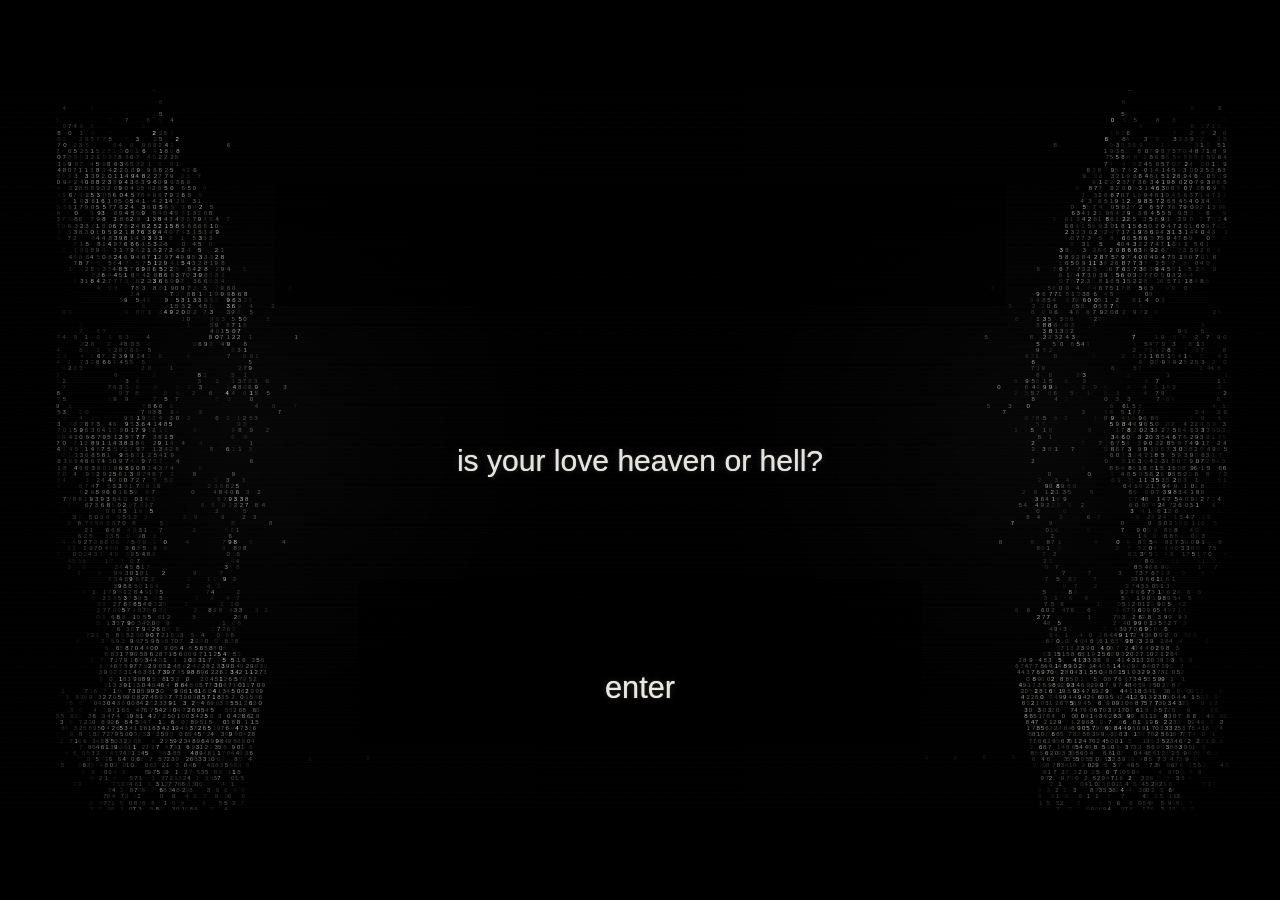
==== landscape.html @ 8689b198 "Merge remote-tracking branch 'origin/main' # Conflicts: #	styles.css" ====
<!doctype html>
<html lang="ko">
  <head>
    <meta charset="utf-8">
    <meta name="viewport" content="width=device-width, initial-scale=1">
    <title>Love Cult Archive Intro - Landscape</title>
    <link rel="icon" href="data:,">
    <link rel="preload" as="video" href="assets/love-world-ad.mp4" type="video/mp4">
    <link rel="preload" as="audio" href="assets/love-world-ad-audio.mp4" type="video/mp4">
    <link rel="preload" as="video" href="assets/love-world-news.mp4" type="video/mp4">
    <link rel="preload" as="image" href="assets/love-room-reveal-camcorder-v1.webp" type="image/webp">
    <link rel="preload" as="image" href="assets/love-city-trend-camcorder-v2.png" type="image/png">
    <link rel="stylesheet" href="styles.css?v=20260715room-event3">
  </head>
  <body>
    <main class="archive-intro archive-intro--wide" data-layout="wide-duo" aria-label="Animated mirrored archive intro">
      <img
        class="angel-art"
        src="assets/angel-archive-closeup.png"
        alt=""
        aria-hidden="true"
      >
      <canvas id="digits" aria-hidden="true"></canvas>
      <div class="archive-title" aria-label="is your love heaven or hell?">
        <p class="archive-title__main">is your love heaven or hell?</p>
      </div>
      <button class="archive-title__sub archive-enter" type="button">enter</button>
      <section class="prologue-scene" aria-label="Archive prologue" aria-hidden="true">
        <img
          class="prologue-scene__image"
          src="assets/pirate-archive-prologue.png"
          alt=""
          aria-hidden="true"
        >
        <button class="prologue-copy prologue-copy--left" type="button" aria-label="Enter the first doctrine" disabled>
          <span>Once upon a time,</span>
          <span>there was a girl</span>
          <span>who wished for</span>
          <span>everyone</span>
          <span>to fall in love.</span>
        </button>
        <button class="prologue-copy prologue-copy--right" type="button" aria-label="Enter the first doctrine" disabled>
          <span>Once upon a time,</span>
          <span>there was a girl</span>
          <span>who wished for</span>
          <span>everyone</span>
          <span>to fall in love.</span>
        </button>
      </section>
      <section class="doctrine-scene" aria-label="Love World first doctrine" aria-hidden="true">
        <img
          class="doctrine-scene__image"
          src="assets/love-world-doctrine-bg-v1.png"
          alt=""
          aria-hidden="true"
        >
        <div class="doctrine-panel">
          <p class="doctrine-kicker">LOVE WORLD / RECORD 001</p>
          <h1 class="doctrine-title">love: heaven or hell?</h1>
          <p class="doctrine-copy">
            <span>if you do not know,</span>
            <span class="doctrine-closer doctrine-closer--static">come closer.</span>
          </p>
          <p class="doctrine-copy doctrine-copy--final">
            <span>if you know,</span>
            <button class="doctrine-closer" type="button" disabled>come closer.</button>
            <span class="doctrine-click-hint">&lt;&lt;&lt;&lt;&lt; click me!</span>
          </p>
        </div>
      </section>
      <section class="broadcast-scene" aria-label="Love World broadcast" aria-hidden="true">
        <div class="broadcast-camera">
          <img
            class="broadcast-scene__image"
            src="assets/love-tv-screen-scene.png"
            alt=""
            aria-hidden="true"
          >
          <div class="broadcast-test-card" aria-hidden="true">
            <span class="broadcast-test-card__message broadcast-test-card__message--initial">DO NOT ADJUST YOUR HEART</span>
            <span class="broadcast-test-card__message broadcast-test-card__message--adjusted">YOUR HEART IS ALREADY ADJUSTED</span>
          </div>
          <div class="broadcast-ad" aria-hidden="true">
            <img
              class="broadcast-ad__fallback"
              src="assets/love-charm-tv-ad-v1.png"
              alt=""
              aria-hidden="true"
              width="1448"
              height="1086"
            >
            <video
              class="broadcast-ad__video"
              src="assets/love-world-ad.mp4"
              muted
              loop
              playsinline
              preload="auto"
              aria-hidden="true"
            ></video>
            <audio
              class="broadcast-ad__audio"
              src="assets/love-world-ad-audio.mp4"
              loop
              preload="auto"
              aria-hidden="true"
            ></audio>
          </div>
          <div class="broadcast-call-layer">
            <button class="broadcast-call-target" type="button" aria-label="Call her"></button>
          </div>
          <div class="call-sequence" aria-hidden="true">
            <section class="call-sequence__layer call-sequence__layer--dialing" data-call-layer="call-dialing" aria-hidden="true">
              <p class="call-sequence__signal">CALLING...</p>
              <p class="call-sequence__record">ARCHIVE SUBJECT 001</p>
              <p class="call-sequence__subject">THE GIRL</p>
              <div class="call-sequence__rings" aria-hidden="true">
                <span></span><span></span><span></span>
              </div>
            </section>
            <section class="call-sequence__layer call-sequence__layer--answered" data-call-layer="call-answered" aria-hidden="true">
              <div class="call-dialogue" aria-label="The girl's interrupted response">
                <p class="call-dialogue__line call-dialogue__line--1">hello?</p>
                <p class="call-dialogue__line call-dialogue__line--2">...</p>
                <p class="call-dialogue__line call-dialogue__line--3">did they tell you<br>i wished for everyone?</p>
                <p class="call-dialogue__line call-dialogue__line--4">i only—</p>
              </div>
            </section>
            <section class="call-sequence__layer call-sequence__layer--recorded" data-call-layer="caller-recorded" aria-hidden="true">
              <p class="call-recorded__signal">SIGNAL LOST</p>
              <p class="call-recorded__thanks">thank you for calling.<br>your interest in love<br>has been recorded.</p>
              <dl class="call-recorded__status">
                <div><dt>love status:</dt><dd>curious</dd></div>
                <div><dt>faith level:</dt><dd>unconfirmed</dd></div>
                <div><dt>contact attempts:</dt><dd>1</dd></div>
              </dl>
            </section>
            <section class="call-sequence__layer call-sequence__layer--final" data-call-layer="love-broadcast" aria-hidden="true">
              <img
                class="call-final__banner"
                src="assets/love-popup-80s-saranghaseyo-banner.png"
                alt="사랑하세요~ 모두 사랑하세요~"
                width="720"
                height="144"
              >
            </section>
            <section class="call-sequence__layer call-sequence__layer--news" data-call-layer="love-news" aria-hidden="true">
              <video
                class="call-news__video"
                src="assets/love-world-news.mp4"
                playsinline
                preload="auto"
                aria-label="LOVE WORLD broadcast: 사랑 유행 확산, love charm report"
              ></video>
            </section>
            <section class="call-sequence__layer call-sequence__layer--interview" data-call-layer="trend-interviews" aria-hidden="true">
              <div class="camcorder-frame">
                <img
                  class="camcorder-frame__image camcorder-frame__image--away"
                  src="assets/love-mall-interview-away-v1.svg"
                  alt="1990년대 쇼핑몰에서 사랑 부적을 고르는 사람들"
                  width="1448"
                  height="1086"
                >
                <img
                  class="camcorder-frame__image camcorder-frame__image--stare"
                  src="assets/love-mall-interview-stare-v1.svg"
                  alt="카메라를 바라보는 사랑 부적 구매자"
                  width="1448"
                  height="1086"
                >
                <div class="camcorder-frame__noise" aria-hidden="true"></div>
                <p class="camcorder-caption camcorder-caption--1">“요즘 다 이거 해요.”</p>
                <p class="camcorder-caption camcorder-caption--2">“그냥 귀여워서 샀어요.”</p>
                <p class="camcorder-caption camcorder-caption--3">“사랑하면 기분이 좋아진대요.”</p>
                <p class="camcorder-caption camcorder-caption--4">“안 하면 좀 이상하잖아요.”</p>
                <p class="camcorder-caption camcorder-caption--final">you don't have one yet?</p>
                <p class="camcorder-status">LOVE STATUS: UNCONFIRMED</p>
              </div>
            </section>
            <section class="call-sequence__layer call-sequence__layer--weekly" data-call-layer="love-weekly" aria-hidden="true">
              <img
                class="love-weekly__image"
                src="assets/love-weekly-quiz-v1.png"
                alt="LOVE WORLD WEEKLY 사랑 유형 퀴즈"
                width="1448"
                height="1086"
              >
              <div class="love-weekly__heading">
                <p>LOVE WORLD WEEKLY</p>
                <h2>WHAT'S YOUR LOVE TYPE?</h2>
              </div>
              <div class="love-weekly__choices" aria-label="Choose your love type">
                <button type="button" data-love-type="always">always in love</button>
                <button type="button" data-love-type="almost">almost in love</button>
                <button type="button" data-love-type="unknown">i don't know yet</button>
              </div>
            </section>
            <section class="call-sequence__layer call-sequence__layer--result" data-call-layer="love-result" aria-hidden="true">
              <img
                class="love-weekly__image"
                src="assets/love-weekly-result-v1.png"
                alt="LOVE WORLD WEEKLY 사랑 유형 결과"
                width="1448"
                height="1086"
              >
              <div class="love-result__copy">
                <h2>type: unconfirmed</h2>
                <p>DON'T WORRY.<br>EVERYONE STARTS SOMEWHERE.</p>
                <small>NO ACTION IS REQUIRED.</small>
              </div>
              <p class="love-result__notice">YOU MAY NOTICE A DIFFERENCE SOON.</p>
            </section>
          </div>
          <div class="broadcast-static" aria-hidden="true">
            <div class="broadcast-static__field"></div>
            <div class="broadcast-static__snow"></div>
            <div class="broadcast-static__bar"></div>
            <div class="broadcast-static__scanlines"></div>
          </div>
        </div>
        <section class="story-scene story-scene--room" aria-label="Love World has entered the room" aria-hidden="true">
          <img
            class="story-scene__image story-scene__image--room"
            src="assets/love-room-reveal-camcorder-v1.webp"
            alt="꺼진 텔레비전 주변의 방에 사랑 부적과 잡지, 키링과 도시 광고가 퍼져 있다"
            width="1672"
            height="941"
          >
          <button class="story-scene__advance" type="button" aria-label="Continue from the room to the city" disabled></button>
          <p class="story-scene__phone-subtitle" aria-hidden="true">- what's with that phone...?</p>
          <div class="story-scene__billboard-flash" aria-hidden="true"></div>
          <div class="story-camcorder" aria-hidden="true">
            <div class="story-camcorder__noise"></div>
            <div class="story-camcorder__bar"></div>
          </div>
        </section>
        <section class="story-scene story-scene--city" aria-label="Love World spreads through the city" aria-hidden="true">
          <img
            class="story-scene__image story-scene__image--city"
            src="assets/love-city-trend-camcorder-v2.png"
            alt="1990년대 거리의 상점과 공공시설에 사랑 광고와 부적이 유행처럼 퍼져 있다"
            width="1672"
            height="941"
          >
          <div class="story-camcorder" aria-hidden="true">
            <div class="story-camcorder__noise"></div>
            <div class="story-camcorder__bar"></div>
          </div>
        </section>
        <button class="broadcast-subtitle-call" type="button" aria-label="Call her">- call her</button>
        <button class="call-advance-outside" type="button" aria-label="Continue call sequence" hidden>click to continue</button>
        <button class="call-mute" type="button" aria-label="Mute call audio" aria-pressed="false" hidden>MUTE</button>
        <p class="call-live-status visually-hidden" aria-live="polite" aria-atomic="true"></p>
      </section>
      <nav class="doctrine-nav archive-global-nav" aria-label="Archive categories">
        <span class="doctrine-nav__item doctrine-nav__item--active" aria-current="page">LOVE WORLD</span>
        <button class="doctrine-nav__item archive-global-nav__button" type="button" data-destination="shop">SHOP</button>
        <button class="doctrine-nav__item archive-global-nav__button" type="button" data-destination="notice">NOTICE</button>
        <button class="doctrine-nav__item archive-global-nav__button archive-global-nav__account" type="button" data-destination="account">MY ACCOUNT<span class="broadcast-account__mark" aria-hidden="true"></span></button>
      </nav>
      <button class="archive-back" type="button" aria-label="Go back" disabled>&lt;</button>
      <div class="archive-blackout" aria-hidden="true"></div>
      <div class="scanlines" aria-hidden="true"></div>
      <div class="paper-noise" aria-hidden="true"></div>
    </main>
    <script src="mask-data.js?v=20260709s"></script>
  <script src="script.js?v=20260715room-event3"></script>
  </body>
</html>
---- styles.css ----
:root {
  color-scheme: dark;
  background: #000;
  --archive-condensed: "Arial Narrow", Arial, sans-serif;
  --tv-screen-left: 27.03%;
  --tv-screen-top: 21.15%;
  --tv-screen-width: 45.39%;
  --tv-screen-height: 57.49%;
  --tv-screen-center-x: 49.73%;
  --tv-screen-center-y: 49.89%;
  --broadcast-camera-enter-scale: 2.72;
  --call-color-text: #f7f3ee;
  --call-color-surface: rgb(0 0 0 / 92%);
  --call-color-answered: rgb(29 5 43 / 96%);
  --call-color-final: rgb(255 19 166 / 14%);
  --call-color-focus: rgb(255 255 255 / 76%);
  --call-space-frame: clamp(24px, 4.6vw, 72px);
  --call-transition-state: opacity 180ms steps(2, end);
}

* {
  box-sizing: border-box;
}

html,
body {
  width: 100%;
  height: 100%;
  min-height: 100%;
  margin: 0;
  overflow: hidden;
  background: #000;
}

body {
  display: grid;
  place-items: center;
  min-height: 100vh;
  min-height: 100svh;
  font-family: var(--archive-condensed);
}

.archive-intro {
  position: relative;
  width: min(100vw, calc(100vh * 9 / 16));
  height: min(100vh, calc(100vw * 16 / 9));
  overflow: hidden;
  background: #000;
  isolation: isolate;
}

.archive-intro--wide {
  width: min(100vw, calc(100vh * 16 / 9));
  height: min(100vh, calc(100vw * 9 / 16));
}

.archive-intro--wide.is-broadcast,
.archive-intro--wide.is-call-dialing,
.archive-intro--wide.is-call-answered,
.archive-intro--wide.is-caller-recorded,
.archive-intro--wide.is-love-broadcast {
  overflow: visible;
}

.archive-intro::before {
  position: absolute;
  inset: 0;
  z-index: 2;
  content: "";
  background:
    linear-gradient(90deg, transparent 0 38%, rgb(0 0 0 / 76%) 58%, #000 100%),
    radial-gradient(circle at 22% 44%, rgb(255 255 255 / 4%), transparent 24%),
    radial-gradient(circle at 82% 50%, transparent 0 26%, rgb(0 0 0 / 42%) 62%, #000 100%);
  mix-blend-mode: screen;
  opacity: 0.46;
  pointer-events: none;
}

.archive-intro--wide::before {
  background:
    linear-gradient(90deg, #000 0, transparent 18%, rgb(0 0 0 / 62%) 49%, rgb(0 0 0 / 62%) 51%, transparent 82%, #000 100%),
    radial-gradient(circle at 20% 48%, rgb(255 255 255 / 5%), transparent 24%),
    radial-gradient(circle at 80% 48%, rgb(255 255 255 / 5%), transparent 24%);
  opacity: 0.5;
}

.archive-intro::after {
  position: absolute;
  inset: 0;
  z-index: 5;
  content: "";
  background:
    linear-gradient(180deg, rgb(255 255 255 / 0%) 0 49%, rgb(255 255 255 / 4%) 50%, rgb(255 255 255 / 0%) 52%),
    radial-gradient(circle at 34% 45%, transparent 0 26%, rgb(0 0 0 / 54%) 70%, #000 100%);
  background-size: 100% 5px, 100% 100%;
  opacity: 0.32;
  pointer-events: none;
}

.archive-intro--wide::after {
  background:
    linear-gradient(180deg, rgb(255 255 255 / 0%) 0 49%, rgb(255 255 255 / 4%) 50%, rgb(255 255 255 / 0%) 52%),
    linear-gradient(90deg, #000 0, transparent 12%, transparent 42%, rgb(0 0 0 / 64%) 50%, transparent 58%, transparent 88%, #000 100%);
  background-size: 100% 5px, 100% 100%;
  opacity: 0.34;
}

.angel-art {
  position: absolute;
  inset: 0;
  width: 100%;
  height: 100%;
  object-fit: fill;
  filter: contrast(1.18) grayscale(1);
  opacity: 0.018;
  transform: scale(1.012);
  transform-origin: 32% 42%;
  user-select: none;
}

.archive-intro--wide .angel-art {
  object-fit: cover;
  opacity: 0.01;
  transform: scale(1.04);
  transform-origin: 50% 48%;
}

#digits {
  position: absolute;
  inset: 0;
  z-index: 3;
  width: 100%;
  height: 100%;
  mix-blend-mode: screen;
}

.angel-art,
#digits,
.archive-title,
.archive-enter {
  transition:
    opacity 1240ms cubic-bezier(0.76, 0, 0.24, 1),
    filter 1380ms cubic-bezier(0.76, 0, 0.24, 1),
    transform 1240ms ease;
}

.archive-intro.is-prologue .angel-art,
.archive-intro.is-prologue #digits,
.archive-intro.is-prologue .archive-title,
.archive-intro.is-prologue .archive-enter,
.archive-intro.is-doctrine .angel-art,
.archive-intro.is-doctrine #digits,
.archive-intro.is-doctrine .archive-title,
.archive-intro.is-doctrine .archive-enter {
  opacity: 0;
  filter: blur(8px);
  pointer-events: none;
}

.archive-intro.is-ritual #digits {
  filter: blur(0.2px) contrast(1.12);
}

.archive-intro.is-ritual .archive-title,
.archive-intro.is-ritual .archive-enter {
  opacity: 0.64;
  filter: blur(0.4px);
}

.archive-intro.is-dissolving .angel-art,
.archive-intro.is-dissolving #digits,
.archive-intro.is-dissolving .archive-title,
.archive-intro.is-dissolving .archive-enter,
.archive-intro.is-prologue .angel-art,
.archive-intro.is-prologue #digits,
.archive-intro.is-prologue .archive-title,
.archive-intro.is-prologue .archive-enter,
.archive-intro.is-doctrine .angel-art,
.archive-intro.is-doctrine #digits,
.archive-intro.is-doctrine .archive-title,
.archive-intro.is-doctrine .archive-enter {
  opacity: 0;
  filter: blur(8px) contrast(0.86);
  pointer-events: none;
}

.archive-title {
  position: absolute;
  inset: 0;
  z-index: 7;
  color: #ece7dd;
  text-align: center;
  pointer-events: none;
}

.archive-title::before,
.archive-title::after {
  position: absolute;
  left: 50%;
  z-index: 0;
  content: "";
  background: rgb(0 0 0 / 62%);
  transform: translateX(-50%);
}

.archive-title::before {
  top: 13%;
  width: 57%;
  height: 17%;
}

.archive-title::after {
  top: 68%;
  width: 44%;
  height: 23%;
}

.archive-title__main,
.archive-title__sub {
  position: absolute;
  left: 50%;
  z-index: 1;
  margin: 0;
  font-family: var(--archive-condensed);
  font-weight: 400;
  line-height: 1;
  letter-spacing: 0;
  font-stretch: condensed;
  color: #f4f1ec;
  text-shadow:
    0 0 1px rgb(255 255 255 / 80%),
    0 0 10px rgb(255 255 255 / 16%);
  transform: translate(-50%, -50%);
  white-space: nowrap;
}

.archive-title__main {
  top: 51.5%;
  font-size: clamp(22px, 2.35vw, 32px);
  opacity: 0.95;
}

.archive-title__sub {
  top: 83%;
  font-size: clamp(24px, 2.4vw, 34px);
  opacity: 0.96;
}

.archive-enter {
  z-index: 8;
  padding: 0;
  border: 0;
  appearance: none;
  background: transparent;
  cursor: pointer;
  pointer-events: auto;
}

.archive-enter:hover {
  color: #fff;
  text-shadow:
    0 0 1px rgb(255 255 255 / 95%),
    0 0 16px rgb(255 255 255 / 24%);
}

.archive-enter:focus-visible {
  outline: 1px solid rgb(244 241 236 / 52%);
  outline-offset: 0.32em;
}

.prologue-scene {
  position: absolute;
  inset: 0;
  z-index: 8;
  overflow: hidden;
  opacity: 0;
  pointer-events: none;
  transform: scale(1.015);
  transition:
    opacity 820ms ease-out,
    transform 1400ms ease-out;
}

.archive-intro.is-prologue .prologue-scene {
  opacity: 1;
  pointer-events: auto;
  transform: scale(1);
}

.archive-intro.is-resetting .prologue-scene,
.archive-intro.is-resetting .prologue-copy,
.archive-intro.is-resetting .archive-back,
.archive-intro.is-resetting .doctrine-scene {
  transition-delay: 0ms;
  transition-duration: 1ms;
}

.archive-back {
  position: absolute;
  top: clamp(12px, 2vw, 28px);
  right: clamp(14px, 2.4vw, 34px);
  z-index: 14;
  width: clamp(28px, 3.4vw, 46px);
  height: clamp(28px, 3.4vw, 46px);
  padding: 0;
  border: 0;
  appearance: none;
  background: transparent;
  color: rgb(247 243 238 / 88%);
  cursor: pointer;
  font-family: var(--archive-condensed);
  font-size: clamp(24px, 3.1vw, 42px);
  font-stretch: condensed;
  font-weight: 400;
  line-height: 1;
  opacity: 0;
  text-align: center;
  text-shadow:
    0 0 1px rgb(255 255 255 / 72%),
    0 0 12px rgb(255 196 232 / 18%);
  transform: translateY(-5px);
  transition:
    opacity 620ms ease,
    transform 820ms ease,
    color 180ms ease,
    text-shadow 180ms ease;
}

.archive-intro.is-prologue .archive-back,
.archive-intro.is-prologue-leaving .archive-back,
.archive-intro.is-doctrine-entering .archive-back,
.archive-intro.is-doctrine .archive-back,
.archive-intro.is-broadcast-entering .archive-back,
.archive-intro.is-broadcast .archive-back {
  opacity: 1;
  transform: translateY(0);
}

.archive-back:hover {
  color: #fff;
  text-shadow:
    0 0 1px rgb(255 255 255 / 92%),
    0 0 18px rgb(255 196 232 / 28%);
}

.archive-back:focus-visible {
  outline: 1px solid rgb(247 243 238 / 58%);
  outline-offset: 0.16em;
}

.prologue-scene::before,
.prologue-scene::after {
  position: absolute;
  inset: 0;
  z-index: 2;
  content: "";
  pointer-events: none;
}

.prologue-scene::before {
  background:
    radial-gradient(circle at 50% 32%, rgb(255 255 255 / 14%), transparent 22%),
    linear-gradient(90deg, rgb(0 0 0 / 14%) 0, transparent 21%, transparent 79%, rgb(0 0 0 / 14%) 100%);
  mix-blend-mode: screen;
  opacity: 0;
  transition: opacity 1300ms ease 340ms;
}

.prologue-scene::after {
  background:
    repeating-linear-gradient(
      180deg,
      rgb(255 255 255 / 5%) 0,
      rgb(255 255 255 / 5%) 1px,
      transparent 1px,
      transparent 5px
    ),
    radial-gradient(circle at 50% 52%, transparent 0 44%, rgb(0 0 0 / 35%) 100%);
  opacity: 0.12;
}

.archive-intro.is-prologue .prologue-scene::before {
  opacity: 0.28;
}

.prologue-scene__image {
  position: absolute;
  inset: 0;
  width: 100%;
  height: 100%;
  object-fit: cover;
  transform: scale(1);
  transition:
    filter 1180ms cubic-bezier(0.76, 0, 0.24, 1) 420ms,
    opacity 920ms ease 520ms,
    transform 1320ms cubic-bezier(0.76, 0, 0.24, 1) 420ms;
  user-select: none;
}

.prologue-copy {
  position: absolute;
  z-index: 3;
  top: 36.4%;
  display: block;
  padding: 0;
  border: 0;
  margin: 0;
  appearance: none;
  background: transparent;
  cursor: pointer;
  font-family: var(--archive-condensed);
  font-size: clamp(13px, 3.62vw, 61px);
  font-stretch: condensed;
  font-weight: 400;
  line-height: 1.03;
  letter-spacing: 0;
  color: #f7f3ee;
  text-shadow: 0 0 1px rgb(255 255 255 / 46%);
  opacity: 0;
  transform: translateY(8px);
  transform-origin: center;
  transition:
    opacity 980ms ease,
    filter 980ms ease,
    transform 1200ms ease,
    color 220ms ease,
    text-shadow 220ms ease;
}

.prologue-copy span {
  display: block;
}

.prologue-copy--left {
  left: 3%;
  text-align: left;
  transform-origin: left center;
}

.prologue-copy--right {
  right: 3.6%;
  text-align: right;
  transform-origin: right center;
}

.archive-intro.is-prologue .prologue-copy {
  opacity: 1;
  filter: blur(0);
  transform: translateY(0);
  transition:
    opacity 980ms ease,
    filter 220ms ease,
    transform 220ms cubic-bezier(0.2, 0.8, 0.2, 1),
    color 180ms ease,
    text-shadow 180ms ease;
}

.archive-intro.is-prologue .prologue-copy--left {
  transition-delay: 520ms;
}

.archive-intro.is-prologue .prologue-copy--right {
  transition-delay: 720ms;
}

.archive-intro.is-prologue .prologue-copy:hover,
.archive-intro.is-prologue .prologue-copy:focus-visible {
  color: #fff;
  filter: drop-shadow(0 0 10px rgb(255 174 223 / 20%));
  outline: 0;
  transition-delay: 0ms;
  text-shadow:
    0 0 1px rgb(255 255 255 / 74%),
    0 0 18px rgb(255 174 223 / 28%);
  transform: translateY(-7px) scale(1.035);
}

.archive-intro.is-prologue .prologue-copy:active {
  filter: drop-shadow(0 0 7px rgb(255 174 223 / 16%));
  transform: translateY(-2px) scale(0.992);
}

.prologue-copy:disabled,
.doctrine-closer:disabled {
  cursor: default;
}

.archive-intro.is-prologue-leaving .prologue-copy {
  opacity: 0;
  filter: blur(5px);
  pointer-events: none;
  transform: translateY(-6px);
  transition-delay: 0ms;
}

.archive-intro.is-prologue-leaving .prologue-scene__image {
  filter: brightness(0.42) saturate(0.75) contrast(1.05);
  opacity: 0.58;
  transform: scale(1.025);
}

.archive-intro.is-doctrine .prologue-scene,
.archive-intro.is-doctrine-entering .prologue-scene {
  pointer-events: none;
}

.doctrine-scene {
  position: absolute;
  inset: 0;
  z-index: 9;
  overflow: hidden;
  color: #f1ece5;
  font-family: var(--archive-condensed);
  font-stretch: condensed;
  letter-spacing: 0;
  opacity: 0;
  pointer-events: none;
  transform: scale(1.018);
  transition:
    opacity 920ms ease 680ms,
    transform 1420ms cubic-bezier(0.76, 0, 0.24, 1) 680ms;
}

.archive-intro.is-doctrine-entering .doctrine-scene,
.archive-intro.is-doctrine .doctrine-scene {
  opacity: 1;
  transform: scale(1);
}

.archive-intro.is-doctrine .doctrine-scene {
  pointer-events: auto;
  transition-delay: 0ms;
}

.doctrine-scene__image {
  position: absolute;
  inset: 0;
  width: 100%;
  height: 100%;
  object-fit: cover;
  filter: brightness(0.82) contrast(1.05) saturate(0.92);
  transform: scale(1.012);
  transform-origin: 50% 34%;
  transition:
    filter 680ms ease,
    transform 980ms cubic-bezier(0.76, 0, 0.24, 1);
  user-select: none;
}

.doctrine-scene::before,
.doctrine-scene::after {
  position: absolute;
  inset: 0;
  z-index: 1;
  content: "";
  pointer-events: none;
}

.doctrine-scene::before {
  background:
    radial-gradient(circle at 50% 32%, rgb(255 178 226 / 13%), transparent 22%),
    radial-gradient(circle at 50% 56%, rgb(0 0 0 / 78%), transparent 42%),
    linear-gradient(90deg, rgb(0 0 0 / 26%) 0, transparent 28%, transparent 72%, rgb(0 0 0 / 26%) 100%);
  mix-blend-mode: screen;
  opacity: 0.32;
  transition: opacity 420ms ease;
}

.doctrine-scene::after {
  background:
    repeating-linear-gradient(
      180deg,
      rgb(255 255 255 / 4%) 0,
      rgb(255 255 255 / 4%) 1px,
      transparent 1px,
      transparent 5px
    ),
    radial-gradient(circle at 50% 54%, transparent 0 35%, rgb(0 0 0 / 52%) 76%, #000 100%);
  opacity: 0.22;
}

.doctrine-nav,
.doctrine-panel,
.doctrine-click-hint {
  position: absolute;
  z-index: 3;
  font-family: var(--archive-condensed);
  font-stretch: condensed;
  letter-spacing: 0;
}

.doctrine-nav,
.doctrine-panel {
  opacity: 0;
  filter: blur(4px);
  transition:
    opacity 840ms ease,
    filter 1040ms ease,
    transform 1040ms cubic-bezier(0.76, 0, 0.24, 1);
}

.doctrine-nav {
  top: clamp(18px, 3vw, 42px);
  left: 50%;
  display: flex;
  width: min(76vw, 820px);
  gap: clamp(42px, 7vw, 116px);
  align-items: center;
  justify-content: space-between;
  color: rgb(244 239 231 / 42%);
  font-size: clamp(12px, 1.22vw, 18px);
  line-height: 1;
  text-align: center;
  text-shadow: 0 0 1px rgb(255 255 255 / 28%);
  transform: translate(-50%, -7px);
  white-space: nowrap;
}

.doctrine-nav__item--active {
  color: rgb(255 250 243 / 76%);
  text-shadow:
    0 0 1px rgb(255 255 255 / 54%),
    0 0 10px rgb(255 174 223 / 12%);
}

.archive-global-nav {
  z-index: 30;
  pointer-events: none;
}

.archive-global-nav__button {
  position: relative;
  padding: 0;
  border: 0;
  appearance: none;
  background: transparent;
  color: inherit;
  cursor: pointer;
  font: inherit;
  font-stretch: inherit;
  letter-spacing: inherit;
  line-height: inherit;
  text-shadow: inherit;
  transition:
    color 180ms ease,
    filter 180ms ease,
    text-shadow 180ms ease;
}

.archive-global-nav__button:hover,
.archive-global-nav__button:focus-visible {
  color: rgb(255 250 243 / 92%);
  filter: brightness(1.18);
  outline: 1px solid rgb(255 250 243 / 46%);
  outline-offset: 0.38em;
  text-shadow:
    0 0 1px rgb(255 255 255 / 62%),
    0 0 12px rgb(255 174 223 / 20%);
}

.archive-global-nav__account {
  position: relative;
}

.doctrine-panel {
  top: 51.5%;
  left: 50%;
  width: min(68vw, 640px);
  max-width: calc(100% - 48px);
  color: rgb(246 241 234 / 88%);
  text-align: center;
  text-shadow:
    0 0 1px rgb(255 255 255 / 42%),
    0 0 14px rgb(255 175 225 / 10%);
  transform: translate(-50%, calc(-50% + 10px)) scale(1);
  transition:
    opacity 840ms ease,
    filter 1040ms ease,
    transform 1040ms cubic-bezier(0.76, 0, 0.24, 1);
}

.doctrine-kicker,
.doctrine-title,
.doctrine-copy,
.doctrine-click-hint {
  margin: 0;
  font-family: var(--archive-condensed);
  font-stretch: condensed;
  font-weight: 400;
  letter-spacing: 0;
}

.doctrine-kicker {
  margin-bottom: clamp(34px, 5vw, 74px);
  color: rgb(231 224 215 / 50%);
  font-size: clamp(12px, 1.28vw, 18px);
  line-height: 1;
}

.doctrine-title {
  margin-bottom: clamp(42px, 5.5vw, 78px);
  margin-left: auto;
  margin-right: auto;
  width: max-content;
  color: rgb(250 246 240 / 88%);
  font-size: clamp(30px, 4.35vw, 66px);
  font-weight: 300;
  line-height: 0.98;
  transform: scaleX(0.78);
  transform-origin: center;
  white-space: nowrap;
}

.doctrine-copy {
  display: grid;
  gap: clamp(8px, 1vw, 14px);
  margin-top: clamp(22px, 2.8vw, 38px);
  color: rgb(230 223 216 / 62%);
  font-size: clamp(16px, 1.75vw, 26px);
  line-height: 1.08;
}

.doctrine-closer {
  width: fit-content;
  padding: 0;
  border: 0;
  margin: 0 auto;
  appearance: none;
  background: transparent;
  color: rgb(248 243 237 / 76%);
  cursor: pointer;
  font-family: var(--archive-condensed);
  font-size: inherit;
  font-stretch: condensed;
  font-weight: 400;
  letter-spacing: 0;
  line-height: 1.08;
  text-shadow:
    0 0 1px rgb(255 255 255 / 50%),
    0 0 12px rgb(255 176 225 / 12%);
  transition:
    color 220ms ease,
    filter 220ms ease,
    text-shadow 220ms ease,
    transform 420ms cubic-bezier(0.76, 0, 0.24, 1);
}

.doctrine-closer:hover,
.doctrine-closer:focus-visible {
  color: #fff;
  filter: blur(0.1px);
  outline: 0;
  text-shadow:
    0 0 1px rgb(255 255 255 / 78%),
    0 0 18px rgb(255 177 226 / 26%);
  transform: translateY(-1px);
}

.doctrine-copy--final .doctrine-closer {
  text-decoration-line: underline;
  text-decoration-thickness: 1px;
  text-underline-offset: 0.14em;
}

.doctrine-closer--static {
  cursor: default;
  pointer-events: none;
  text-decoration: none;
}

.doctrine-click-hint {
  position: static;
  display: block;
  width: fit-content;
  margin: clamp(8px, 1vw, 14px) auto 0;
  color: rgb(247 241 236 / 64%);
  font-size: clamp(14px, 1.28vw, 19px);
  line-height: 1;
  text-align: center;
  text-shadow:
    0 0 1px rgb(255 255 255 / 36%),
    0 0 10px rgb(255 174 223 / 16%);
}

.archive-intro.is-doctrine-entering .doctrine-nav {
  opacity: 1;
  filter: blur(0);
  transform: translate(-50%, 0);
  transition-delay: 1900ms;
}

.archive-intro.is-doctrine-entering .doctrine-panel {
  opacity: 1;
  filter: blur(0);
  transform: translate(-50%, -50%) scale(1);
  transition-delay: 2300ms;
}

.archive-intro.is-doctrine .doctrine-nav,
.archive-intro.is-doctrine .doctrine-panel {
  opacity: 1;
  filter: blur(0);
  transition-delay: 0ms;
}

.archive-intro.is-doctrine .doctrine-nav {
  transform: translate(-50%, 0);
}

.archive-intro.is-doctrine .doctrine-panel {
  transform: translate(-50%, -50%) scale(1);
}

.archive-intro.is-doctrine-hover .doctrine-panel {
  transform: translate(-50%, -50%) scale(1.015);
}

.archive-intro.is-doctrine-hover .doctrine-scene::before {
  opacity: 0.45;
}

.archive-intro.is-doctrine-hover .doctrine-scene__image {
  filter: brightness(0.9) contrast(1.07) saturate(0.96);
}

.archive-intro.is-doctrine-accepted .doctrine-panel {
  opacity: 0;
  filter: blur(7px);
  pointer-events: none;
  transform: translate(-50%, -50%) scale(1.05);
}

.archive-intro.is-doctrine-accepted .doctrine-scene__image {
  filter: brightness(0.94) contrast(1.1) saturate(1);
  transform: scale(1.024);
}

.broadcast-scene {
  position: absolute;
  inset: 0;
  z-index: 11;
  overflow: visible;
  background: #000;
  opacity: 0;
  pointer-events: none;
  transform: scale(1.01);
  transition:
    opacity 960ms ease,
    filter 1200ms ease,
    transform 1600ms cubic-bezier(0.76, 0, 0.24, 1);
}

.archive-intro.is-broadcast-entering .broadcast-scene,
.archive-intro.is-broadcast .broadcast-scene,
.archive-intro.is-love-weekly .broadcast-scene,
.archive-intro.is-love-result .broadcast-scene {
  opacity: 1;
  pointer-events: auto;
  transform: scale(1);
}

.broadcast-camera {
  position: absolute;
  inset: 0;
  z-index: 1;
  overflow: hidden;
  opacity: 0;
  transform: scale(var(--broadcast-camera-enter-scale));
  transform-origin: var(--tv-screen-center-x) var(--tv-screen-center-y);
  will-change: opacity, filter, transform;
}

.broadcast-camera::after {
  position: absolute;
  inset: 0;
  z-index: 12;
  background: #000;
  content: "";
  opacity: 0;
  pointer-events: none;
}

.archive-intro.is-broadcast-entering .broadcast-camera {
  opacity: 1;
  animation: broadcastCameraPullback 3000ms cubic-bezier(0.76, 0, 0.24, 1) forwards;
}

.archive-intro.is-broadcast .broadcast-camera,
.archive-intro.is-love-weekly .broadcast-camera,
.archive-intro.is-love-result .broadcast-camera {
  opacity: 1;
  filter: none;
  transform: translate3d(0, 0, 0) scale(1);
}

.broadcast-scene__image {
  position: absolute;
  inset: 0;
  z-index: 1;
  width: 100%;
  height: 100%;
  object-fit: cover;
  filter: brightness(0.82) contrast(1.08) saturate(0.88);
  opacity: 1;
  transform: translateZ(0);
  user-select: none;
}

.broadcast-ad,
.broadcast-static,
.broadcast-call-layer {
  position: absolute;
  inset: 0;
  mask-image: url("assets/love-tv-screen-mask.png?v=20260709smooth");
  mask-mode: alpha;
  mask-repeat: no-repeat;
  mask-size: 100% 100%;
  pointer-events: none;
  transform: translate3d(0, 0, 0) scale(1);
  transform-origin: var(--tv-screen-center-x) var(--tv-screen-center-y);
  -webkit-mask-image: url("assets/love-tv-screen-mask.png?v=20260709smooth");
  -webkit-mask-mode: alpha;
  -webkit-mask-repeat: no-repeat;
  -webkit-mask-size: 100% 100%;
}

.broadcast-test-card {
  position: absolute;
  top: var(--tv-screen-top);
  left: var(--tv-screen-left);
  z-index: 2;
  display: grid;
  place-items: center;
  width: var(--tv-screen-width);
  height: var(--tv-screen-height);
  overflow: hidden;
  background:
    linear-gradient(180deg, transparent 0 74%, #050611 74% 100%),
    linear-gradient(
      90deg,
      #ecefe9 0 14.28%,
      #e9dd00 14.28% 28.56%,
      #18cfda 28.56% 42.84%,
      #18c600 42.84% 57.12%,
      #d719ca 57.12% 71.4%,
      #e61f1b 71.4% 85.68%,
      #1e2dc5 85.68% 100%
    );
  opacity: 0;
  box-shadow: inset 0 0 14px rgb(6 8 22 / 42%);
  filter: brightness(0.94) contrast(1.18) saturate(0.68) blur(0.34px);
  transform: translateZ(0);
  will-change: opacity, filter;
}

.broadcast-test-card::before {
  position: absolute;
  right: 0;
  bottom: 0;
  left: 0;
  height: 26%;
  content: "";
  background: linear-gradient(
    90deg,
    #102245 0 18%,
    #f2f3e7 18% 34%,
    #553060 34% 50%,
    #18171a 50% 100%
  );
}

.broadcast-test-card span {
  position: relative;
  z-index: 1;
  grid-area: 1 / 1;
  padding: 0.08em 0.18em;
  color: #e6e2d5;
  font-family: "Arial Narrow", Arial, sans-serif;
  font-size: clamp(8px, 1.7vw, 21px);
  font-weight: 700;
  letter-spacing: 0.03em;
  line-height: 1;
  text-align: center;
  text-shadow: 1px 0 #c92932, -1px 0 #148c9c, 0 1px #111;
}

.broadcast-test-card__message--adjusted {
  opacity: 0;
}

.archive-intro.is-broadcast-entering .broadcast-test-card {
  opacity: 1;
  animation: broadcastTestCardOut 1200ms cubic-bezier(0.22, 0.65, 0.22, 1) 3000ms forwards;
}

.archive-intro.is-broadcast-entering .broadcast-test-card__message--initial {
  animation:
    broadcastTestCardJitter 220ms steps(2, end) infinite,
    broadcastTestCardMessageOut 100ms steps(1, end) 2900ms forwards;
}

.archive-intro.is-broadcast-entering .broadcast-test-card__message--adjusted {
  animation:
    broadcastTestCardJitter 220ms steps(2, end) infinite,
    broadcastTestCardMessageIn 100ms steps(1, end) 2900ms forwards;
}

.archive-intro.is-broadcast .broadcast-test-card {
  opacity: 0;
  visibility: hidden;
}

.broadcast-ad {
  z-index: 2;
  overflow: hidden;
  background: #07155e;
  opacity: 0;
  visibility: hidden;
  filter: brightness(1.08) contrast(1.24) saturate(1.16) blur(0.35px);
  will-change: opacity, filter, visibility;
}

.archive-intro.is-broadcast-entering .broadcast-ad {
  animation: broadcastAdTuneIn 1200ms cubic-bezier(0.22, 0.65, 0.22, 1) 3000ms forwards;
}

.archive-intro.is-broadcast .broadcast-ad {
  opacity: 1;
  visibility: visible;
}

.broadcast-ad__fallback,
.broadcast-ad__video {
  position: absolute;
  top: var(--tv-screen-top);
  left: var(--tv-screen-left);
  width: var(--tv-screen-width);
  height: var(--tv-screen-height);
  object-fit: fill;
  object-position: center;
  filter:
    contrast(1.12)
    saturate(0.92)
    brightness(0.98)
    blur(0.12px);
  transform: translateZ(0);
  transform-origin: center;
  user-select: none;
}

.broadcast-ad__fallback {
  opacity: 1;
}

.broadcast-ad__video {
  opacity: 0;
  transition: opacity 180ms steps(2, end);
}

.archive-intro.is-broadcast-video-ready .broadcast-ad__video {
  opacity: 1;
}

.broadcast-ad__audio {
  display: none;
}

.broadcast-ad::before,
.broadcast-ad::after {
  position: absolute;
  inset: 0;
  content: "";
  pointer-events: none;
}

.broadcast-ad::before {
  background:
    radial-gradient(circle at 50% 47%, rgb(255 255 255 / 20%), transparent 34%),
    linear-gradient(90deg, rgb(255 56 202 / 12%), transparent 28%, rgb(67 145 255 / 14%) 76%, transparent);
  mix-blend-mode: screen;
  opacity: 0.48;
}

.broadcast-ad::after {
  background:
    repeating-linear-gradient(
      180deg,
      rgb(255 255 255 / 13%) 0,
      rgb(255 255 255 / 13%) 1px,
      transparent 1px,
      transparent 3px
    );
  opacity: 0.42;
}

.archive-intro.is-broadcast-entering .broadcast-static {
  animation: broadcastStaticTuneDown 1200ms cubic-bezier(0.22, 0.65, 0.22, 1) 3000ms forwards;
  background: transparent;
  mix-blend-mode: screen;
}

.archive-intro.is-broadcast .broadcast-static {
  opacity: 0.07;
  filter: blur(0.2px) brightness(1.04) contrast(1.18) saturate(1.08);
  mix-blend-mode: normal;
}

.broadcast-scene::before,
.broadcast-scene::after {
  position: absolute;
  inset: 0;
  z-index: 3;
  content: "";
  pointer-events: none;
}

.broadcast-scene::before {
  background:
    radial-gradient(circle at 50% 42%, rgb(115 182 255 / 18%), transparent 21%),
    radial-gradient(circle at 50% 47%, transparent 0 34%, rgb(0 0 0 / 42%) 76%, rgb(0 0 0 / 78%) 100%);
  mix-blend-mode: screen;
  opacity: 0.26;
}

.broadcast-scene::after {
  background:
    linear-gradient(90deg, rgb(0 0 0 / 42%) 0, transparent 13%, transparent 87%, rgb(0 0 0 / 42%) 100%),
    repeating-linear-gradient(
      180deg,
      rgb(255 255 255 / 4%) 0,
      rgb(255 255 255 / 4%) 1px,
      transparent 1px,
      transparent 5px
    );
  opacity: 0.24;
}

.broadcast-static {
  z-index: 3;
  width: 100%;
  height: 100%;
  overflow: hidden;
  background:
    radial-gradient(circle at 50% 48%, rgb(220 254 255 / 82%), rgb(86 155 255 / 38%) 38%, rgb(41 51 186 / 42%) 72%, rgb(0 0 0 / 42%) 100%),
    linear-gradient(180deg, rgb(252 255 255 / 36%), rgb(72 131 255 / 34) 44%, rgb(255 114 229 / 20%) 69%, rgb(14 20 72 / 68%)),
    rgb(161 216 255);
  filter: blur(0.2px) contrast(1.28) saturate(1.24);
  mix-blend-mode: screen;
  opacity: 1;
  will-change: opacity;
}

.broadcast-static__field,
.broadcast-static__snow,
.broadcast-static__bar,
.broadcast-static__scanlines {
  position: absolute;
  inset: 0;
  pointer-events: none;
}

.broadcast-static__field {
  background:
    repeating-linear-gradient(
      180deg,
      rgb(255 255 255 / 22%) 0 1px,
      rgb(90 152 255 / 16%) 1px 3px,
      rgb(14 20 72 / 14%) 3px 6px
    );
  opacity: 0.58;
  animation: staticField 360ms steps(4, end) infinite;
}

.broadcast-static__snow {
  display: none;
}

.broadcast-static__bar {
  height: 24%;
  background:
    linear-gradient(
      180deg,
      transparent,
      rgb(255 255 255 / 30%) 28%,
      rgb(101 184 255 / 24%) 52%,
      transparent
    );
  filter: blur(7px);
  opacity: 0.36;
  animation: trackingBar 1800ms linear infinite;
}

.broadcast-static__scanlines {
  inset: 0;
  background:
    repeating-linear-gradient(
      180deg,
      rgb(255 255 255 / 18%) 0,
      rgb(255 255 255 / 18%) 1px,
      transparent 1px,
      transparent 4px
    );
  opacity: 0.32;
  transform: translateZ(0);
  animation: staticScanlines 140ms steps(2, end) infinite;
}

.broadcast-call-layer {
  z-index: 4;
  overflow: hidden;
  pointer-events: none;
}

.broadcast-call-layer::after {
  position: absolute;
  inset: 0;
  content: "";
  background: #02030a;
  opacity: 0;
  pointer-events: none;
}

.broadcast-call-target {
  position: absolute;
  top: 64.8%;
  left: var(--tv-screen-left);
  z-index: 2;
  width: var(--tv-screen-width);
  height: 13.8%;
  padding: 0;
  border: 0;
  appearance: none;
  background: transparent;
  cursor: pointer;
  opacity: 1;
  pointer-events: none;
  transform: translateZ(0);
  user-select: none;
}

.archive-intro.is-broadcast .broadcast-call-target {
  pointer-events: auto;
}

.broadcast-call-target:focus-visible {
  outline: 1px solid var(--call-color-focus);
  outline-offset: 3px;
}

.broadcast-subtitle-call {
  position: absolute;
  left: 50%;
  top: 90.5%;
  z-index: 5;
  padding: 0;
  border: 0;
  appearance: none;
  background: transparent;
  color: rgb(255 255 255 / 92%);
  cursor: pointer;
  font-family: var(--archive-condensed);
  font-size: clamp(18px, 2.05vw, 32px);
  font-stretch: condensed;
  font-weight: 400;
  line-height: 1;
  opacity: 0;
  pointer-events: none;
  text-align: center;
  text-shadow:
    0 0 2px rgb(0 0 0 / 86%),
    1px 1px 3px rgb(0 0 0 / 78%);
  transform: translateX(-50%);
  user-select: none;
  white-space: nowrap;
}

.archive-intro.is-broadcast .broadcast-subtitle-call {
  pointer-events: auto;
  animation: broadcastCallCaptionIn 680ms steps(2, end) 1280ms both;
}

.broadcast-subtitle-call:focus-visible {
  outline: 1px solid var(--call-color-focus);
  outline-offset: 3px;
}

.archive-intro.is-broadcast-called .broadcast-static {
  opacity: 0.82;
}

.archive-intro.is-broadcast-called .broadcast-call-layer::after {
  animation: broadcastCallCut 760ms steps(2, end) both;
}

.call-sequence {
  position: absolute;
  inset: 0;
  z-index: 4;
  overflow: hidden;
  color: var(--call-color-text);
  font-family: var(--archive-condensed);
  font-stretch: condensed;
  mask-image: url("assets/love-tv-screen-mask.png?v=20260709smooth");
  mask-mode: alpha;
  mask-repeat: no-repeat;
  mask-size: 100% 100%;
  opacity: 0;
  pointer-events: none;
  transform: translate3d(0, 0, 0);
  transition: var(--call-transition-state);
  -webkit-mask-image: url("assets/love-tv-screen-mask.png?v=20260709smooth");
  -webkit-mask-mode: alpha;
  -webkit-mask-repeat: no-repeat;
  -webkit-mask-size: 100% 100%;
}

.archive-intro.is-call-dialing .call-sequence,
.archive-intro.is-call-answered .call-sequence,
.archive-intro.is-caller-recorded .call-sequence,
.archive-intro.is-love-broadcast .call-sequence,
.archive-intro.is-love-news .call-sequence,
.archive-intro.is-trend-interviews .call-sequence,
.archive-intro.is-love-weekly .call-sequence,
.archive-intro.is-love-result .call-sequence,
.archive-intro.is-tv-powering-off .call-sequence {
  opacity: 1;
}

.archive-intro.is-love-weekly .call-sequence {
  pointer-events: auto;
}

.archive-intro.is-love-result .call-sequence {
  cursor: pointer;
  pointer-events: auto;
}

.archive-intro.is-call-awaiting .call-sequence {
  cursor: pointer;
  pointer-events: auto;
}

.call-sequence:focus-visible {
  outline: 1px solid var(--call-color-focus);
  outline-offset: -12px;
}

.call-sequence__layer {
  position: absolute;
  top: var(--tv-screen-top);
  left: var(--tv-screen-left);
  display: grid;
  width: var(--tv-screen-width);
  height: var(--tv-screen-height);
  margin: 0;
  place-content: center;
  background: var(--call-color-surface);
  opacity: 0;
  overflow: hidden;
  text-align: center;
  transform: scale(1.014);
  transition:
    opacity 180ms steps(2, end),
    filter 260ms ease,
    transform 420ms cubic-bezier(0.76, 0, 0.24, 1);
}

.call-sequence__layer p,
.call-sequence__layer dl,
.call-sequence__layer dt,
.call-sequence__layer dd {
  margin: 0;
  font-family: var(--archive-condensed);
  font-stretch: condensed;
  font-weight: 400;
  letter-spacing: 0;
}

.archive-intro.is-call-dialing .call-sequence__layer--dialing,
.archive-intro.is-call-answered .call-sequence__layer--answered,
.archive-intro.is-caller-recorded .call-sequence__layer--recorded,
.archive-intro.is-love-broadcast .call-sequence__layer--final,
.archive-intro.is-love-news .call-sequence__layer--news,
.archive-intro.is-trend-interviews .call-sequence__layer--interview,
.archive-intro.is-love-weekly .call-sequence__layer--weekly,
.archive-intro.is-love-result .call-sequence__layer--result,
.archive-intro.is-tv-powering-off .call-sequence__layer--result {
  opacity: 1;
  transform: scale(1);
}

.call-sequence__layer--dialing {
  grid-template-rows: auto auto auto auto;
  width: var(--tv-screen-width);
  padding: clamp(20px, 4vw, 64px);
  background:
    radial-gradient(circle at 50% 48%, rgb(105 40 108 / 22%), transparent 34%),
    rgb(3 2 8 / 97%);
  filter: contrast(1.12);
}

.call-sequence__signal {
  color: rgb(255 255 255 / 94%);
  font-size: clamp(19px, 2.5vw, 38px);
  line-height: 1;
  text-shadow: 0 0 12px rgb(217 137 255 / 28%);
}

.call-sequence__record {
  margin-top: clamp(18px, 3vw, 44px) !important;
  color: rgb(232 218 232 / 58%);
  font-size: clamp(9px, 1.05vw, 16px);
  line-height: 1;
}

.call-sequence__subject {
  margin-top: clamp(5px, 0.8vw, 12px) !important;
  color: rgb(251 243 250 / 84%);
  font-size: clamp(14px, 1.7vw, 26px);
  line-height: 1;
}

.call-sequence__rings {
  display: flex;
  gap: clamp(8px, 1.2vw, 18px);
  justify-content: center;
  margin-top: clamp(26px, 4vw, 58px);
}

.call-sequence__rings span {
  display: block;
  width: clamp(5px, 0.55vw, 9px);
  height: clamp(5px, 0.55vw, 9px);
  border-radius: 50%;
  background: rgb(242 223 242 / 26%);
  box-shadow: 0 0 8px rgb(220 129 255 / 12%);
  animation: callRingIndicator 2400ms steps(1, end) infinite;
}

.call-sequence__rings span:nth-child(2) {
  animation-delay: 800ms;
}

.call-sequence__rings span:nth-child(3) {
  animation-delay: 1600ms;
}

.call-sequence__layer--answered {
  place-content: stretch;
  background:
    radial-gradient(circle at 50% 44%, rgb(105 29 123 / 35%), transparent 46%),
    linear-gradient(180deg, var(--call-color-answered), rgb(8 1 18 / 99%));
  color: rgb(249 235 248 / 88%);
  filter: contrast(1.08) saturate(0.88);
  text-align: left;
}

.call-sequence__layer--answered::before,
.call-sequence__layer--answered::after,
.call-sequence__layer--recorded::before,
.call-sequence__layer--final::after {
  position: absolute;
  inset: 0;
  content: "";
  pointer-events: none;
}

.call-sequence__layer--answered::before {
  background:
    repeating-linear-gradient(180deg, rgb(255 255 255 / 6%) 0 1px, transparent 1px 5px),
    linear-gradient(90deg, transparent, rgb(255 95 231 / 8%), transparent);
  opacity: 0.42;
}

.call-sequence__layer--answered::after {
  background: radial-gradient(circle at 50% 50%, transparent 0 38%, rgb(0 0 0 / 52%) 100%);
}

.call-dialogue {
  position: relative;
  z-index: 1;
  display: grid;
  height: 100%;
  padding: clamp(28px, 5.4vw, 82px) clamp(28px, 5vw, 76px);
  align-content: center;
  color: inherit;
  font-size: clamp(14px, 2vw, 30px);
  line-height: 1.08;
  text-shadow: 0 0 8px rgb(255 153 240 / 22%);
}

.call-dialogue__line {
  opacity: 0;
  transform: translateY(5px);
}

.archive-intro.is-call-answered .call-dialogue__line {
  animation: callDialogueReveal 220ms steps(2, end) forwards;
}

.archive-intro.is-call-answered .call-dialogue__line--2 {
  margin-top: clamp(14px, 2vw, 30px);
  animation-delay: 1500ms;
}

.archive-intro.is-call-answered .call-dialogue__line--3 {
  margin-top: clamp(20px, 3.2vw, 48px);
  animation-delay: 3500ms;
}

.archive-intro.is-call-answered .call-dialogue__line--4 {
  margin-top: clamp(18px, 2.6vw, 40px);
  animation-delay: 7000ms;
}

.call-sequence__layer--recorded {
  place-content: stretch;
  padding: var(--call-space-frame);
  background: rgb(0 0 0 / 99%);
  color: rgb(240 236 229 / 84%);
  text-align: left;
}

.call-sequence__layer--recorded::before {
  background: repeating-linear-gradient(180deg, rgb(255 255 255 / 5%) 0 1px, transparent 1px 5px);
  opacity: 0.28;
}

.call-recorded__signal,
.call-recorded__thanks,
.call-recorded__status {
  position: relative;
  z-index: 1;
}

.call-sequence__layer--recorded::before {
  z-index: 2;
}

.call-recorded__signal,
.call-recorded__thanks,
.call-recorded__status {
  z-index: 1;
}

.call-recorded__signal {
  color: rgb(255 246 248 / 94%);
  font-size: clamp(18px, 2.35vw, 36px);
  line-height: 1;
}

.call-recorded__thanks {
  margin-top: clamp(24px, 3.8vw, 58px) !important;
  color: rgb(229 222 218 / 68%);
  font-size: clamp(11px, 1.35vw, 20px);
  line-height: 1.2;
}

.call-recorded__status {
  display: grid;
  gap: clamp(8px, 1.1vw, 16px);
  margin-top: clamp(28px, 4.2vw, 64px) !important;
  padding-top: clamp(24px, 3vw, 46px);
  border-top: 1px solid rgb(248 239 236 / 18%);
  font-size: clamp(9px, 1.1vw, 16px);
  line-height: 1;
}

.call-recorded__status div {
  display: grid;
  grid-template-columns: 1fr auto;
  gap: 16px;
}

.call-recorded__status dd {
  color: rgb(255 224 245 / 86%);
}

.call-sequence__layer--final {
  grid-template-rows: 1fr;
  place-content: stretch;
  place-items: center;
  background: var(--call-color-final);
  color: #fff7fc;
  filter: contrast(1.18) saturate(1.5) brightness(1.12);
}

.call-sequence__layer--final::after {
  background:
    radial-gradient(circle at 50% 52%, rgb(255 255 255 / 28%), transparent 30%),
    linear-gradient(90deg, rgb(255 25 173 / 34%), transparent 36%, rgb(87 47 255 / 26%));
  mix-blend-mode: screen;
  opacity: 0.42;
}

.call-final__banner {
  position: relative;
  z-index: 0;
}

.call-final__banner {
  display: block;
  width: min(86%, 720px);
  height: auto;
  opacity: 0.9;
  filter: blur(0.2px) contrast(1.14) saturate(1.02) brightness(1.04);
  mix-blend-mode: screen;
}

.call-sequence__layer--news {
  place-content: stretch;
  place-items: stretch;
  background: #05050a;
  filter: contrast(1.04) saturate(0.92) brightness(0.92);
}

.call-news__video {
  position: relative;
  z-index: 0;
  display: block;
  width: 100%;
  height: 100%;
  object-fit: cover;
  opacity: 0.92;
  filter: blur(0.18px) contrast(0.96) saturate(0.9) brightness(0.92);
}

.call-sequence__layer--news::after {
  position: absolute;
  inset: 0;
  z-index: 1;
  content: "";
  background:
    repeating-linear-gradient(180deg, rgb(255 255 255 / 12%) 0 1px, transparent 1px 4px),
    radial-gradient(circle at 50% 50%, transparent 0 46%, rgb(0 0 0 / 34%) 100%);
  mix-blend-mode: screen;
  opacity: 0.34;
  pointer-events: none;
}

.call-sequence__layer--interview {
  display: block;
  background: #09090a;
  filter: contrast(1.09) saturate(0.72) brightness(0.84);
}

.camcorder-frame {
  position: relative;
  width: 100%;
  height: 100%;
  overflow: hidden;
  background: #0d0d0e;
}

.camcorder-frame__image {
  position: absolute;
  inset: 0;
  display: block;
  width: 100%;
  height: 100%;
  object-fit: cover;
  filter: blur(0.35px) contrast(0.92) saturate(0.76) brightness(0.9);
}

.camcorder-frame__image--stare {
  opacity: 0;
  transform: scale(1.01);
}

.camcorder-frame__noise {
  position: absolute;
  inset: 0;
  z-index: 3;
  pointer-events: none;
  background:
    repeating-linear-gradient(180deg, transparent 0 3px, rgb(226 242 255 / 13%) 3px 4px, transparent 4px 9px),
    linear-gradient(180deg, transparent 0 27%, rgb(194 221 255 / 12%) 28% 30%, transparent 31% 100%);
  background-size: 100% 11px, 100% 100%;
  mix-blend-mode: screen;
  opacity: 0.18;
}

.archive-intro.is-trend-interviews .camcorder-frame__noise {
  animation: interviewTapeNoise 180ms steps(2, end) infinite;
}

.camcorder-frame::before,
.camcorder-frame::after {
  position: absolute;
  inset: 0;
  z-index: 3;
  content: "";
  pointer-events: none;
}

.camcorder-frame::before {
  background:
    repeating-linear-gradient(180deg, rgb(255 250 230 / 13%) 0 1px, transparent 1px 4px),
    radial-gradient(ellipse at 50% 52%, transparent 44%, rgb(0 0 0 / 43%) 100%);
  opacity: 0.4;
  mix-blend-mode: screen;
}

.camcorder-frame::after {
  background:
    linear-gradient(180deg, transparent 0 42%, rgb(226 243 255 / 42%) 43% 45%, rgb(20 59 102 / 36%) 45% 47%, transparent 48% 100%),
    linear-gradient(90deg, transparent 0 8%, rgb(171 54 45 / 16%) 18%, transparent 26% 74%, rgb(42 85 139 / 16%) 82%, transparent 92%);
  opacity: 0;
  mix-blend-mode: color-dodge;
}

.archive-intro.is-trend-interviews .camcorder-frame {
  animation: interviewFrameJolt 300ms steps(2, end) 8.27s both;
}

.archive-intro.is-trend-interviews .camcorder-frame::after {
  animation: interviewNoiseBurst 130ms steps(2, end) 8.35s both;
}

.archive-intro.is-trend-interviews .camcorder-frame__image--stare {
  animation: interviewStare 220ms cubic-bezier(0.2, 0.8, 0.25, 1) 8.48s forwards;
}

.camcorder-timecode,
.camcorder-caption,
.camcorder-status {
  position: absolute;
  z-index: 4;
  color: rgb(246 240 225 / 92%);
  font-family: "Arial Narrow", Arial, "Apple SD Gothic Neo", sans-serif !important;
  font-weight: 700 !important;
  text-shadow: 1px 1px 0 rgb(23 43 65 / 82%), -1px 0 0 rgb(131 49 62 / 58%);
}

.camcorder-timecode {
  top: clamp(7px, 1.3vw, 16px);
  left: clamp(9px, 1.7vw, 22px);
  font-size: clamp(7px, 1.08vw, 15px);
  letter-spacing: 0.06em !important;
  opacity: 0.78;
}

.archive-intro.is-trend-interviews .camcorder-timecode {
  animation: timecodeBlink 2.6s steps(1, end) infinite;
}

.camcorder-caption {
  right: 7%;
  bottom: 9%;
  left: 7%;
  font-size: clamp(14px, 2.18vw, 30px);
  line-height: 1.25;
  letter-spacing: 0.01em !important;
  opacity: 0;
}

.camcorder-caption--final {
  bottom: 12%;
  color: rgb(255 238 239 / 94%);
  font-size: clamp(15px, 2.4vw, 33px);
  letter-spacing: 0.045em !important;
  text-transform: lowercase;
}

.camcorder-status {
  right: 7%;
  bottom: 5%;
  left: 7%;
  color: rgb(255 220 224 / 78%);
  font-size: clamp(8px, 1.15vw, 16px);
  letter-spacing: 0.08em !important;
  opacity: 0;
}

.archive-intro.is-trend-interviews .camcorder-caption--1 { animation: interviewLine 1.7s steps(1, end) 0.65s both; }
.archive-intro.is-trend-interviews .camcorder-caption--2 { animation: interviewLine 1.7s steps(1, end) 2.6s both; }
.archive-intro.is-trend-interviews .camcorder-caption--3 { animation: interviewLine 1.7s steps(1, end) 4.55s both; }
.archive-intro.is-trend-interviews .camcorder-caption--4 { animation: interviewLine 1.7s steps(1, end) 6.5s both; }
.archive-intro.is-trend-interviews .camcorder-caption--final { animation: interviewFinalLine 280ms ease-out 8.76s forwards; }
.archive-intro.is-trend-interviews .camcorder-status { animation: interviewFinalLine 280ms ease-out 9.26s forwards; }

.call-sequence__layer--weekly,
.call-sequence__layer--result {
  z-index: 4;
  place-content: stretch;
  place-items: stretch;
  background: #080715;
  filter: contrast(1.04) saturate(0.92) brightness(0.94);
}

.love-weekly__image {
  position: absolute;
  inset: 0;
  z-index: 0;
  display: block;
  width: 100%;
  height: 100%;
  object-fit: cover;
  filter: blur(0.14px) contrast(0.95) saturate(0.9) brightness(0.94);
}

.love-weekly__heading,
.love-weekly__choices,
.love-result__copy,
.love-result__notice {
  position: absolute;
  z-index: 2;
  font-family: "Arial Narrow", Arial, sans-serif;
  text-align: center;
  text-shadow: 1px 1px 0 rgb(35 27 70 / 78%), -1px 0 0 rgb(255 135 197 / 42%);
}

.love-weekly__heading {
  inset: 0;
  pointer-events: none;
  color: rgb(255 243 251 / 92%);
}

.love-weekly__heading p,
.love-weekly__heading h2,
.love-result__copy p,
.love-result__copy h2,
.love-result__copy small,
.love-result__notice {
  margin: 0;
}

.love-weekly__heading p,
.love-result__kicker {
  color: rgb(224 255 244 / 82%);
  font-size: clamp(8px, 1.08vw, 15px);
  letter-spacing: 0.12em;
}

.love-weekly__heading p {
  position: absolute;
  top: 8.5%;
  left: 10%;
  color: rgb(224 255 244 / 76%);
  font-size: clamp(7px, 0.84vw, 12px);
  text-align: left;
}

.love-weekly__heading h2 {
  position: absolute;
  top: 20.5%;
  right: 14%;
  left: 14%;
  font-size: clamp(14px, 1.7vw, 25px);
  font-weight: 700;
  letter-spacing: 0.03em;
}

.love-weekly__choices {
  inset: 0;
  z-index: 4;
  display: block;
}

.love-weekly__choices button {
  position: absolute;
  right: 21%;
  left: 21%;
  width: 58%;
  height: 10.2%;
  min-height: 0;
  padding: 0;
  border: 0;
  border-radius: 999px;
  appearance: none;
  background: transparent;
  color: rgb(95 29 93 / 88%);
  cursor: pointer;
  font-family: "Arial Narrow", Arial, sans-serif;
  font-size: clamp(10px, 1.45vw, 21px);
  font-weight: 700;
  letter-spacing: 0.06em;
  text-shadow: 1px 0 0 rgb(255 255 255 / 54%);
  text-transform: uppercase;
  transition: color 160ms ease, filter 160ms ease, transform 160ms ease;
}

.love-weekly__choices button:nth-child(1) { top: 44.2%; }
.love-weekly__choices button:nth-child(2) { top: 55.5%; }
.love-weekly__choices button:nth-child(3) { top: 66.8%; }

.love-weekly__choices button:hover,
.love-weekly__choices button:focus-visible {
  color: rgb(255 255 255 / 96%);
  filter: drop-shadow(0 0 8px rgb(255 235 255 / 72%));
  outline: 0;
  transform: scale(1.025);
}

.love-result__copy {
  top: 29%;
  right: 20%;
  left: 20%;
  height: 57%;
  color: rgb(122 45 111 / 92%);
}

.love-result__copy h2 {
  margin-top: clamp(38px, 4.5vw, 58px);
  font-size: clamp(19px, 2.75vw, 40px);
  letter-spacing: 0.03em;
}

.love-result__copy > p:not(.love-result__kicker) {
  margin-top: clamp(22px, 3vw, 38px);
  font-size: clamp(11px, 1.45vw, 21px);
  line-height: 1.25;
  letter-spacing: 0.04em;
}

.love-result__copy small {
  position: absolute;
  right: 0;
  bottom: 12%;
  left: 0;
  display: block;
  margin: 0;
  color: rgb(130 73 130 / 68%);
  font-size: clamp(7px, 0.9vw, 13px);
  letter-spacing: 0.1em;
}

.love-result__notice {
  right: 8%;
  bottom: 4.8%;
  left: 8%;
  color: rgb(58 20 93 / 96%);
  font-size: clamp(8px, 1vw, 15px);
  font-weight: 700;
  letter-spacing: 0.08em;
  text-shadow: 0 1px 0 rgb(255 228 246 / 56%);
  transform: translateY(clamp(4px, 0.72vw, 10px));
}

.call-sequence__layer .love-weekly__heading p,
.call-sequence__layer .love-result__copy p,
.call-sequence__layer .love-result__notice {
  font-family: "Arial Narrow", Arial, sans-serif;
}

.call-sequence__layer .love-result__notice {
  font-weight: 700;
  letter-spacing: 0.08em;
}

@keyframes interviewFrameJolt {
  0%, 100% { transform: translate3d(0, 0, 0); }
  34% { transform: translate3d(-0.16%, 0.08%, 0); }
  67% { transform: translate3d(0.1%, -0.05%, 0); }
}

@keyframes timecodeBlink {
  0%, 84% { opacity: 0.78; }
  85%, 89% { opacity: 0.26; }
  90%, 100% { opacity: 0.78; }
}

@keyframes interviewLine {
  0%, 8% { opacity: 0; }
  9%, 91% { opacity: 1; }
  100% { opacity: 0; }
}

@keyframes interviewFinalLine {
  from { opacity: 0; transform: translateY(3px); }
  to { opacity: 1; transform: translateY(0); }
}

@keyframes interviewNoiseBurst {
  0% { opacity: 0; transform: translateY(0); }
  45% { opacity: 0.5; transform: translateY(-1px); }
  100% { opacity: 0; transform: translateY(0); }
}

@keyframes interviewTapeNoise {
  0% {
    background-position: 0 0, 0 -2px;
    opacity: 0.12;
  }

  100% {
    background-position: 0 11px, 0 3px;
    opacity: 0.26;
  }
}

@keyframes interviewStare {
  from { opacity: 0; transform: scale(1.01); }
  to { opacity: 1; transform: scale(1.035); }
}

.call-mute {
  position: absolute;
  right: clamp(16px, 3vw, 44px);
  bottom: clamp(14px, 2.8vw, 42px);
  z-index: 8;
  padding: 6px 8px;
  border: 1px solid rgb(255 244 250 / 32%);
  appearance: none;
  background: rgb(0 0 0 / 62%);
  color: rgb(255 247 251 / 76%);
  cursor: pointer;
  font-family: var(--archive-condensed);
  font-size: clamp(10px, 1vw, 14px);
  font-stretch: condensed;
  line-height: 1;
  opacity: 0;
  pointer-events: none;
  transform: translateY(4px);
  transition:
    opacity 180ms ease,
    filter 180ms ease,
    transform 180ms ease;
}

.archive-intro.is-call-dialing .call-mute,
.archive-intro.is-call-answered .call-mute,
.archive-intro.is-caller-recorded .call-mute {
  opacity: 1;
  pointer-events: auto;
  transform: translateY(0);
}

.call-mute:hover,
.call-mute:focus-visible,
.call-mute[aria-pressed="true"] {
  color: #fff;
  filter: brightness(1.3);
  outline: 1px solid rgb(255 255 255 / 46%);
  outline-offset: 3px;
}

.broadcast-account {
  position: relative;
}

.broadcast-account__mark {
  position: absolute;
  top: -0.45em;
  right: -0.75em;
  width: 0.34em;
  height: 0.34em;
  border-radius: 50%;
  background: rgb(255 141 212 / 92%);
  box-shadow: 0 0 8px rgb(255 85 189 / 72%);
  opacity: 0;
  transform: scale(0.5);
}

.archive-intro.is-caller-recorded .broadcast-account__mark {
  opacity: 1;
  transform: scale(1);
  animation: recordedAccountMark 680ms steps(2, end) infinite;
}

.archive-intro.is-call-dialing .broadcast-call-target,
.archive-intro.is-call-answered .broadcast-call-target,
.archive-intro.is-caller-recorded .broadcast-call-target,
.archive-intro.is-call-dialing .broadcast-subtitle-call,
.archive-intro.is-call-answered .broadcast-subtitle-call,
.archive-intro.is-caller-recorded .broadcast-subtitle-call {
  animation: none;
  opacity: 0;
  pointer-events: none;
  transform: translateX(-50%) translateY(5px);
}

.archive-intro.is-call-dialing .broadcast-ad,
.archive-intro.is-call-answered .broadcast-ad,
.archive-intro.is-caller-recorded .broadcast-ad {
  visibility: hidden;
  opacity: 0;
  filter: brightness(0.34) contrast(1.16) saturate(0.56);
}

.archive-intro.is-call-dialing .broadcast-static {
  opacity: 0.58;
  z-index: 5;
}

.archive-intro.is-call-answered .broadcast-static {
  opacity: 0.1;
  filter: hue-rotate(300deg) saturate(0.82) contrast(1.12);
  z-index: 5;
}

.archive-intro.is-caller-recorded .broadcast-static {
  opacity: 0.28;
  filter: grayscale(1) contrast(1.4);
  z-index: 5;
}

.archive-intro.is-call-static-cut .broadcast-static {
  opacity: 1;
  filter: grayscale(1) brightness(1.8) contrast(1.7);
}

.archive-intro.is-love-broadcast .broadcast-ad {
  filter: brightness(1.16) contrast(1.22) saturate(1.5);
}

.archive-intro.is-love-broadcast .broadcast-static {
  opacity: 0.48;
  filter: hue-rotate(302deg) brightness(1.22) saturate(1.75) contrast(1.34);
  z-index: 5;
}

.archive-intro.is-love-broadcast .broadcast-call-target,
.archive-intro.is-love-broadcast .broadcast-subtitle-call {
  animation: none;
  opacity: 0;
  pointer-events: none;
}

.archive-intro.is-love-news .broadcast-ad,
.archive-intro.is-love-news .broadcast-call-target,
.archive-intro.is-love-news .broadcast-subtitle-call,
.archive-intro.is-trend-interviews .broadcast-ad,
.archive-intro.is-trend-interviews .broadcast-call-target,
.archive-intro.is-trend-interviews .broadcast-subtitle-call {
  animation: none;
  opacity: 0;
  pointer-events: none;
}

.archive-intro.is-love-weekly .broadcast-ad,
.archive-intro.is-love-weekly .broadcast-call-target,
.archive-intro.is-love-weekly .broadcast-subtitle-call,
.archive-intro.is-love-result .broadcast-ad,
.archive-intro.is-love-result .broadcast-call-target,
.archive-intro.is-love-result .broadcast-subtitle-call {
  animation: none;
  opacity: 0;
  pointer-events: none;
}

.archive-intro.is-love-weekly .call-sequence__layer--interview,
.archive-intro.is-love-result .call-sequence__layer--interview {
  display: none !important;
}

.archive-intro.is-love-weekly .call-sequence__layer--weekly,
.archive-intro.is-love-result .call-sequence__layer--result,
.archive-intro.is-tv-powering-off .call-sequence__layer--result {
  z-index: 10;
  opacity: 1;
  visibility: visible;
}

.archive-intro.is-tv-powering-off .call-sequence {
  animation: storyTvSignalOff 760ms cubic-bezier(0.76, 0, 0.24, 1) both;
  pointer-events: none;
  transform-origin: var(--tv-screen-center-x) var(--tv-screen-center-y);
}

.archive-intro.is-tv-powering-off .broadcast-static {
  animation: storyTvStaticOff 760ms steps(4, end) both;
}

.archive-intro.is-tv-powering-off .broadcast-camera::after {
  animation: storyCameraBlackout 760ms ease-in both;
}

.archive-intro.is-love-news .broadcast-static {
  opacity: 0.34;
  filter: grayscale(0.45) brightness(1.1) contrast(1.28) saturate(0.9);
  z-index: 5;
}

.archive-intro.is-trend-interviews .broadcast-static {
  opacity: 0;
}

.archive-intro.is-love-weekly .broadcast-static,
.archive-intro.is-love-result .broadcast-static {
  z-index: 5;
  opacity: 0.2;
  filter: blur(0.16px) brightness(0.94) contrast(1.12) saturate(0.92);
}

.archive-intro.is-broadcast-power-cut .call-sequence {
  opacity: 0;
}

.archive-intro.is-broadcast-power-cut .broadcast-ad {
  opacity: 0;
}

.archive-intro.is-broadcast-power-cut .broadcast-static {
  opacity: 1;
  filter: grayscale(1) brightness(0.18) contrast(2.2);
  z-index: 7;
  animation: broadcastPowerCut 620ms steps(2, end) both;
}

.archive-intro.is-broadcast-power-on .call-sequence {
  animation: broadcastPowerOn 720ms steps(3, end) both;
}

.call-advance-outside {
  position: absolute;
  left: 50%;
  bottom: clamp(32px, 5.8vw, 78px);
  z-index: 8;
  padding: 0;
  border: 0;
  appearance: none;
  background: transparent;
  color: rgb(244 239 231 / 58%);
  cursor: pointer;
  font-family: var(--archive-condensed);
  font-size: clamp(13px, 1.45vw, 22px);
  font-stretch: condensed;
  font-weight: 400;
  letter-spacing: 0;
  line-height: 1;
  opacity: 0;
  text-shadow: 0 0 10px rgb(255 176 225 / 12%);
  transform: translateX(-50%) translateY(4px) scaleX(0.84);
}

.archive-intro.is-call-awaiting .call-advance-outside {
  opacity: 1;
  pointer-events: auto;
  animation: callAdvanceHintIn 520ms steps(2, end) forwards;
}

.call-advance-outside:focus-visible {
  color: #fff;
  outline: 1px solid var(--call-color-focus);
  outline-offset: 4px;
}

.visually-hidden {
  position: absolute !important;
  width: 1px !important;
  height: 1px !important;
  padding: 0 !important;
  border: 0 !important;
  margin: -1px !important;
  clip: rect(0 0 0 0) !important;
  clip-path: inset(50%) !important;
  overflow: hidden !important;
  white-space: nowrap !important;
}

.archive-intro.is-broadcast-entering .archive-global-nav,
.archive-intro.is-broadcast .archive-global-nav {
  opacity: 1;
  filter: blur(0);
  pointer-events: auto;
  transform: translate(-50%, 0);
}

.archive-intro.is-doctrine-entering .archive-global-nav,
.archive-intro.is-doctrine .archive-global-nav {
  pointer-events: auto;
}

.archive-intro.is-broadcast-entering .archive-global-nav {
  transition-delay: 2600ms;
}

.archive-intro:is(.is-tv-powering-off, .is-room-revealing, .is-trend-room, .is-city-entering, .is-trend-city) .archive-global-nav {
  opacity: 0.58;
  transition-delay: 0ms;
}

.archive-intro:is(.is-tv-powering-off, .is-room-revealing, .is-trend-room, .is-city-entering, .is-trend-city) .archive-global-nav:hover,
.archive-intro:is(.is-tv-powering-off, .is-room-revealing, .is-trend-room, .is-city-entering, .is-trend-city) .archive-global-nav:focus-within {
  opacity: 0.92;
}

.story-scene {
  position: absolute;
  inset: 0;
  z-index: 9;
  display: grid;
  overflow: hidden;
  background: #000;
  opacity: 0;
  place-items: center;
  pointer-events: none;
  transition:
    opacity 640ms ease,
    filter 760ms ease;
}

.story-scene__image {
  position: absolute;
  inset: 0;
  width: 100%;
  height: 100%;
  object-fit: contain;
  object-position: center;
  user-select: none;
  will-change: filter, opacity, transform;
}

.story-scene::after {
  position: absolute;
  inset: 0;
  z-index: 2;
  background:
    linear-gradient(180deg, rgb(0 0 0 / 18%), transparent 26%, transparent 66%, rgb(0 0 0 / 38%)),
    radial-gradient(ellipse at 52% 46%, transparent 28%, rgb(0 0 0 / 12%) 54%, rgb(0 0 0 / 48%) 100%);
  content: "";
  pointer-events: none;
}

.story-scene__advance {
  position: absolute;
  inset: 0;
  z-index: 5;
  width: 100%;
  height: 100%;
  padding: 0;
  border: 0;
  appearance: none;
  background: transparent;
  cursor: pointer;
}

.story-scene__advance:disabled {
  cursor: default;
  pointer-events: none;
}

.story-scene__advance:focus-visible {
  outline: 1px solid rgb(255 250 243 / 56%);
  outline-offset: -14px;
}

.story-scene__phone-subtitle {
  position: absolute;
  bottom: clamp(28px, 5.8%, 58px);
  left: 50%;
  z-index: 7;
  margin: 0;
  color: rgb(246 244 241 / 94%);
  font-family: "Arial Narrow", Arial, sans-serif;
  font-size: clamp(20px, 2.35vw, 38px);
  font-stretch: condensed;
  font-weight: 400;
  letter-spacing: -0.025em;
  line-height: 1;
  opacity: 0;
  pointer-events: none;
  text-shadow:
    0 2px 3px rgb(0 0 0 / 96%),
    0 0 8px rgb(0 0 0 / 72%);
  transform: translate(-50%, 2px) scaleX(0.82);
  transform-origin: center;
  white-space: nowrap;
}

.story-scene--room::before {
  position: absolute;
  inset: 0;
  z-index: 6;
  background: #000;
  content: "";
  opacity: 0;
  pointer-events: none;
}

.story-scene__billboard-flash {
  position: absolute;
  top: 22%;
  right: 2.5%;
  z-index: 4;
  width: 16%;
  height: 20%;
  background: radial-gradient(ellipse, rgb(255 105 213 / 72%) 0 18%, rgb(255 48 181 / 30%) 38%, transparent 72%);
  filter: blur(8px);
  opacity: 0;
  pointer-events: none;
  transform: scale(0.76);
}

.story-camcorder {
  position: absolute;
  inset: 0;
  z-index: 3;
  overflow: hidden;
  background:
    repeating-linear-gradient(180deg, rgb(255 255 255 / 2.6%) 0, rgb(255 255 255 / 2.6%) 1px, transparent 1px, transparent 4px),
    radial-gradient(circle at 50% 45%, transparent 45%, rgb(0 0 0 / 24%) 100%);
  mix-blend-mode: screen;
  opacity: 0.24;
  pointer-events: none;
}

.story-camcorder__noise {
  position: absolute;
  inset: -12%;
  background-image:
    radial-gradient(circle, rgb(255 92 203 / 12%) 0 1px, transparent 1.6px),
    radial-gradient(circle, rgb(76 147 255 / 12%) 0 1px, transparent 1.6px),
    radial-gradient(circle, rgb(255 255 255 / 9%) 0 1px, transparent 1.5px);
  background-position: 0 0, 9px 13px, 17px 5px;
  background-size: 19px 23px, 29px 31px, 37px 41px;
  opacity: 0.28;
  animation: storyCamcorderNoise 780ms steps(3, end) infinite;
}

.story-camcorder__bar {
  position: absolute;
  top: -24%;
  left: 0;
  width: 100%;
  height: 10%;
  background: linear-gradient(180deg, transparent, rgb(166 98 194 / 14%), transparent);
  filter: blur(4px);
  opacity: 0.38;
  animation: storyCamcorderBar 6200ms linear infinite;
}

.story-scene--room .story-camcorder::after {
  position: absolute;
  inset: 0;
  background:
    radial-gradient(circle at 90% 30%, rgb(255 76 205 / 48%) 0 5%, rgb(244 48 182 / 19%) 17%, transparent 43%),
    linear-gradient(90deg, transparent 28%, rgb(255 53 190 / 14%) 100%);
  content: "";
  opacity: 0;
  pointer-events: none;
}

.archive-intro.is-room-revealing .story-scene--room,
.archive-intro.is-trend-room .story-scene--room,
.archive-intro.is-city-entering .story-scene--room,
.archive-intro.is-city-entering .story-scene--city,
.archive-intro.is-trend-city .story-scene--city {
  opacity: 1;
}

.archive-intro.is-room-revealing .story-scene--room {
  pointer-events: none;
}

.archive-intro.is-room-revealing .story-scene--room::before {
  animation: storyRoomBlackout 1300ms ease-out both;
}

.archive-intro.is-room-revealing .story-scene__image--room {
  animation: storyRoomPullback 3200ms 650ms ease-out both;
}

.archive-intro.is-trend-room .story-scene--room {
  animation: storyFocusDrift 4800ms steps(3, end) infinite;
  pointer-events: auto;
}

.archive-intro.is-trend-room .story-scene__image--room {
  filter: brightness(0.78) contrast(1.1) saturate(0.8);
  transform: scale(1);
}

.archive-intro.is-room-phone-question .story-scene__phone-subtitle {
  opacity: 0.62;
}

.archive-intro.is-room-phone-question.is-room-phone-entering .story-scene__phone-subtitle {
  animation: storyPhoneSubtitle 1900ms steps(3, end) both;
}

.archive-intro.is-room-phone-question.is-room-phone-pulse .story-scene__phone-subtitle {
  animation: storyPhoneSubtitlePulse 1500ms steps(3, end) both;
}

.archive-intro.is-trend-room .story-scene__billboard-flash {
  animation: storyRoomBillboardAwaken 1160ms steps(4, end) 900ms both;
}

.archive-intro.is-trend-room .story-camcorder::after {
  animation: storyRoomPinkWash 1420ms steps(5, end) 900ms both;
}

.archive-intro.is-city-entering .story-scene--room {
  opacity: 0;
  transition-delay: 1080ms;
}

.archive-intro.is-city-entering .story-scene__image--room {
  filter: brightness(0.72) contrast(1.14) saturate(0.72) blur(0.8px);
  transform: scale(2.35);
  transform-origin: 87% 31%;
  transition:
    filter 1750ms ease,
    transform 1900ms cubic-bezier(0.76, 0, 0.24, 1);
}

.archive-intro.is-city-entering .story-scene__billboard-flash {
  animation: storyBillboardFlash 440ms steps(2, end) both;
}

.story-scene--city {
  z-index: 10;
  background: #000;
}

.story-scene__image--city {
  filter: brightness(0.88) contrast(1.06) saturate(0.96);
  opacity: 0;
  transform: scale(1.08);
  transition:
    filter 900ms ease,
    opacity 620ms ease,
    transform 1400ms cubic-bezier(0.76, 0, 0.24, 1);
}

.archive-intro.is-city-entering .story-scene--city {
  transition-delay: 1180ms;
}

.archive-intro.is-city-entering .story-scene__image--city,
.archive-intro.is-trend-city .story-scene__image--city {
  filter: brightness(0.96) contrast(1.08) saturate(0.82);
  opacity: 1;
  transform: scale(1);
}

.archive-intro.is-trend-city .story-scene--city {
  animation: storyFocusDrift 5200ms steps(3, end) infinite;
  pointer-events: auto;
}

.archive-intro:is(.is-room-revealing, .is-trend-room, .is-city-entering, .is-trend-city) .broadcast-camera,
.archive-intro:is(.is-tv-powering-off, .is-room-revealing, .is-trend-room, .is-city-entering, .is-trend-city) .call-advance-outside,
.archive-intro:is(.is-tv-powering-off, .is-room-revealing, .is-trend-room, .is-city-entering, .is-trend-city) .call-mute {
  opacity: 0;
  pointer-events: none;
}

.archive-intro:is(.is-tv-powering-off, .is-room-revealing, .is-trend-room, .is-city-entering, .is-trend-city) .broadcast-subtitle-call {
  display: none;
  visibility: hidden;
  animation: none !important;
  opacity: 0 !important;
  pointer-events: none !important;
}

@keyframes storyTvSignalOff {
  0%, 34% {
    filter: brightness(1) contrast(1);
    opacity: 1;
    transform: translate3d(0, 0, 0) scaleY(1);
  }

  58% {
    filter: brightness(2.2) contrast(1.8) saturate(0.15);
    opacity: 1;
    transform: translate3d(0, 0, 0) scaleY(0.055);
  }

  76% {
    filter: brightness(3) contrast(2.2) saturate(0);
    opacity: 0.92;
    transform: translate3d(0, 0, 0) scaleY(0.008);
  }

  100% {
    filter: brightness(0) contrast(2.4) saturate(0);
    opacity: 0;
    transform: translate3d(0, 0, 0) scaleY(0.002);
  }
}

@keyframes storyTvStaticOff {
  0%, 38% { opacity: 0.2; filter: brightness(1.1) contrast(1.2); }
  54% { opacity: 0.72; filter: brightness(2.4) contrast(2.1) grayscale(1); }
  72%, 100% { opacity: 0; filter: brightness(0) contrast(2.4) grayscale(1); }
}

@keyframes storyCameraBlackout {
  0%, 72% { opacity: 0; }
  100% { opacity: 1; }
}

@keyframes storyRoomBlackout {
  0%, 56% { opacity: 1; }
  100% { opacity: 0; }
}

@keyframes storyRoomPullback {
  0% {
    filter: brightness(0.08) contrast(1.2) saturate(0.42) blur(2.4px);
    opacity: 0.04;
    transform: scale(1.12);
    transform-origin: 50% 46%;
  }

  18% {
    filter: brightness(0.2) contrast(1.2) saturate(0.5) blur(1.8px);
    opacity: 0.2;
  }

  42% {
    filter: brightness(0.44) contrast(1.15) saturate(0.62) blur(1.05px);
    opacity: 0.54;
  }

  51% {
    filter: brightness(0.36) contrast(1.19) saturate(0.57) blur(1.25px);
    opacity: 0.62;
  }

  76% {
    filter: brightness(0.68) contrast(1.12) saturate(0.74) blur(0.46px);
    opacity: 0.88;
  }

  100% {
    filter: brightness(0.78) contrast(1.1) saturate(0.8);
    opacity: 1;
    transform: scale(1);
    transform-origin: 50% 46%;
  }
}

@keyframes storyPhoneSubtitle {
  0%, 8% { opacity: 0; filter: blur(1px); }
  14%, 54% { opacity: 1; filter: blur(0); }
  76% { opacity: 0.72; }
  100% { opacity: 0.62; filter: blur(0); }
}

@keyframes storyPhoneSubtitlePulse {
  0% { opacity: 0.62; filter: blur(0); }
  16%, 58% { opacity: 0.96; filter: blur(0); }
  100% { opacity: 0.62; filter: blur(0); }
}

@keyframes storyRoomBillboardAwaken {
  0%, 18% { opacity: 0; transform: scale(0.74); }
  24% { opacity: 0.28; transform: scale(0.92); }
  31% { opacity: 0; transform: scale(0.86); }
  43% { opacity: 1; transform: scale(1.08); }
  74% { opacity: 0.46; transform: scale(1); }
  100% { opacity: 0; transform: scale(1.02); }
}

@keyframes storyRoomPinkWash {
  0%, 20% { opacity: 0; }
  27% { opacity: 0.18; }
  34% { opacity: 0; }
  45% { opacity: 0.9; }
  72% { opacity: 0.36; }
  100% { opacity: 0; }
}

@keyframes storyBillboardFlash {
  0% { opacity: 0; transform: scale(0.76); }
  42% { opacity: 1; transform: scale(1.08); }
  72% { opacity: 0.28; transform: scale(0.94); }
  100% { opacity: 0; transform: scale(1.02); }
}

@keyframes storyFocusDrift {
  0%, 68%, 100% { filter: blur(0); }
  72%, 82% { filter: blur(0.22px); }
}

@keyframes storyCamcorderNoise {
  0% { transform: translate3d(-1.1%, -0.6%, 0); }
  33% { transform: translate3d(0.8%, 0.5%, 0); }
  66% { transform: translate3d(-0.4%, 1%, 0); }
  100% { transform: translate3d(1%, -0.8%, 0); }
}

@keyframes storyCamcorderBar {
  from { transform: translateY(0); }
  to { transform: translateY(1450%); }
}

@keyframes callRingIndicator {
  0%,
  32% {
    opacity: 1;
    filter: brightness(1.8);
    transform: scale(1.35);
  }

  33%,
  100% {
    opacity: 0.26;
    filter: brightness(1);
    transform: scale(1);
  }
}

@keyframes callDialogueReveal {
  from {
    opacity: 0;
    filter: blur(1px);
    transform: translateY(5px);
  }

  to {
    opacity: 1;
    filter: blur(0);
    transform: translateY(0);
  }
}

@keyframes callAdvanceHintIn {
  from {
    opacity: 0;
    filter: blur(1px);
  }

  to {
    opacity: 1;
    filter: blur(0);
  }
}

@keyframes broadcastPowerCut {
  0% {
    opacity: 0.72;
    filter: grayscale(1) brightness(1.8) contrast(2.4);
  }

  28% {
    opacity: 1;
    filter: grayscale(1) brightness(0.08) contrast(2.6);
  }

  100% {
    opacity: 1;
    filter: grayscale(1) brightness(0.02) contrast(2.8);
  }
}

@keyframes broadcastPowerOn {
  0% {
    opacity: 0;
    filter: brightness(2.3) contrast(2.1) saturate(0.2) blur(1.6px);
  }

  18% {
    opacity: 1;
    filter: brightness(1.7) contrast(1.8) saturate(0.55) blur(1px);
  }

  36% {
    opacity: 0.32;
  }

  54% {
    opacity: 1;
    filter: brightness(1.18) contrast(1.22) saturate(0.8) blur(0.35px);
  }

  100% {
    opacity: 1;
    filter: none;
  }
}

@keyframes recordedAccountMark {
  0%,
  48% {
    opacity: 1;
    filter: brightness(1.8);
    transform: scale(1);
  }

  49%,
  100% {
    opacity: 0.18;
    filter: brightness(1);
    transform: scale(0.72);
  }
}

@keyframes broadcastCameraPullback {
  0% {
    opacity: 1;
    filter: brightness(1.18) contrast(1.22) saturate(1.08) blur(1.4px);
    transform: scale(var(--broadcast-camera-enter-scale));
  }

  28% {
    opacity: 1;
    filter: brightness(1.12) contrast(1.18) saturate(1.06) blur(0.8px);
    transform: scale(var(--broadcast-camera-enter-scale));
  }

  68% {
    filter: brightness(0.92) contrast(1.11) saturate(0.94) blur(0.2px);
  }

  100% {
    opacity: 1;
    filter: brightness(1) contrast(1) saturate(1) blur(0);
    transform: translate3d(0, 0, 0) scale(1);
  }
}

@keyframes broadcastAdTuneIn {
  0% {
    opacity: 0;
    visibility: visible;
    filter: brightness(1.45) contrast(1.38) saturate(0.34) blur(2px);
  }

  18% {
    opacity: 0.16;
    filter: brightness(1.35) contrast(1.34) saturate(0.52) blur(1.55px);
  }

  34% {
    opacity: 0.28;
    filter: brightness(1.27) contrast(1.3) saturate(0.72) blur(1.1px);
  }

  52% {
    opacity: 0.52;
    filter: brightness(1.28) contrast(1.28) saturate(0.92) blur(0.78px);
  }

  72% {
    opacity: 0.76;
    filter: brightness(1.16) contrast(1.25) saturate(1.06) blur(0.48px);
  }

  88% {
    opacity: 0.92;
  }

  100% {
    opacity: 1;
    visibility: visible;
    filter: brightness(1.08) contrast(1.24) saturate(1.16) blur(0.35px);
  }
}

@keyframes broadcastStaticTuneDown {
  0% {
    opacity: 1;
    filter: blur(0.2px) brightness(1) contrast(1.28) saturate(1.24);
  }

  20% {
    opacity: 0.88;
    filter: blur(0.34px) brightness(1.38) contrast(1.42) saturate(0.9);
  }

  42% {
    opacity: 0.72;
    filter: blur(0.3px) brightness(1.28) contrast(1.34) saturate(0.98);
  }

  64% {
    opacity: 0.48;
    filter: blur(0.25px) brightness(1.12) contrast(1.24) saturate(1.08);
  }

  82% {
    opacity: 0.2;
  }

  100% {
    opacity: 0.14;
    filter: blur(0.2px) brightness(1.04) contrast(1.18) saturate(1.08);
  }
}

@keyframes broadcastTestCardOut {
  0% {
    opacity: 1;
    filter: brightness(1.08) contrast(1.14) saturate(0.82) blur(0.18px);
  }

  72% {
    opacity: 0.44;
    filter: brightness(1.22) contrast(1.2) saturate(0.66) blur(0.62px);
  }

  100% {
    opacity: 0;
    filter: brightness(1.4) contrast(1.28) saturate(0.42) blur(1px);
  }
}

@keyframes broadcastTestCardJitter {
  0% {
    transform: translateY(-0.22px);
  }

  50% {
    transform: translateY(0.3px);
  }

  100% {
    transform: translateX(0);
  }
}

@keyframes broadcastTestCardMessageOut {
  to {
    opacity: 0;
  }
}

@keyframes broadcastTestCardMessageIn {
  to {
    opacity: 1;
  }
}

@keyframes broadcastCallCaptionIn {
  0%,
  42% {
    opacity: 0;
    filter: brightness(1.6) blur(0.8px);
  }

  48% {
    opacity: 0.48;
  }

  54% {
    opacity: 0;
  }

  66%,
  100% {
    opacity: 1;
    filter: brightness(1) blur(0);
  }
}

@keyframes broadcastCallCut {
  0%,
  35% {
    opacity: 0;
  }

  46% {
    opacity: 0.86;
  }

  58% {
    opacity: 0.22;
  }

  100% {
    opacity: 0.74;
  }
}

@keyframes staticField {
  0% {
    transform: translate3d(0, -1.25%, 0) scaleY(1.025);
  }

  50% {
    transform: translate3d(0, 0.5%, 0) scaleY(1.012);
  }

  100% {
    transform: translate3d(0, 1.15%, 0) scaleY(1.02);
  }
}

@keyframes staticScanlines {
  0% {
    background-position: 0 0;
    opacity: 0.22;
  }

  100% {
    background-position: 0 4px;
    opacity: 0.42;
  }
}

@keyframes staticSnow {
  0% {
    background-position: 0 0, 0 0, 0 0, 0 0;
    transform: translateX(0);
  }

  100% {
    background-position: 19px 31px, -23px 17px, 31px -29px, -41px 23px;
    transform: translateX(1.2%);
  }
}

@keyframes trackingBar {
  from {
    top: -36%;
  }

  to {
    top: 112%;
  }
}

.archive-blackout {
  position: absolute;
  inset: 0;
  z-index: 12;
  background: #000;
  opacity: 0;
  pointer-events: none;
}

.archive-intro.is-entering .archive-blackout {
  opacity: 0;
}

.scanlines,
.paper-noise {
  position: absolute;
  inset: 0;
  pointer-events: none;
}

.scanlines {
  z-index: 4;
  background:
    repeating-linear-gradient(
      180deg,
      rgb(255 255 255 / 3%) 0,
      rgb(255 255 255 / 3%) 1px,
      transparent 1px,
      transparent 5px
    );
  opacity: 0.2;
}

.paper-noise {
  z-index: 6;
  background-image:
    radial-gradient(circle at 20% 30%, rgb(255 255 255 / 13%) 0 1px, transparent 1.5px),
    radial-gradient(circle at 70% 60%, rgb(255 255 255 / 10%) 0 1px, transparent 1.5px),
    radial-gradient(circle at 40% 80%, rgb(255 255 255 / 8%) 0 1px, transparent 1.5px);
  background-size: 23px 29px, 31px 37px, 47px 41px;
  opacity: 0.08;
}

@media (width <= 700px), (height <= 420px) {
  .doctrine-nav {
    top: 6%;
    gap: clamp(12px, 5vw, 24px);
    font-size: clamp(9px, 2.8vw, 12px);
  }

  .doctrine-panel {
    top: 54%;
    width: min(82vw, 420px);
  }

  .doctrine-kicker {
    margin-bottom: clamp(12px, 4vw, 20px);
    font-size: clamp(9px, 2.6vw, 12px);
  }

  .doctrine-title {
    margin-bottom: clamp(14px, 4.8vw, 24px);
    font-size: clamp(20px, 7vw, 30px);
    width: auto;
    white-space: normal;
  }

  .doctrine-copy {
    gap: 3px;
    margin-top: clamp(7px, 2.4vw, 12px);
    font-size: clamp(10px, 3.1vw, 13px);
  }

  .archive-global-nav {
    top: 6%;
    gap: clamp(12px, 5vw, 24px);
    font-size: clamp(9px, 2.8vw, 12px);
  }

  .call-sequence__layer--recorded {
    padding: clamp(10px, 3.2vw, 18px);
  }

  .call-recorded__signal {
    font-size: clamp(15px, 4.6vw, 24px);
  }

  .call-recorded__thanks {
    margin-top: clamp(8px, 2.8vw, 16px) !important;
    font-size: clamp(8px, 2.5vw, 13px);
    line-height: 1.1;
  }

  .call-recorded__status {
    gap: clamp(3px, 1.1vw, 7px);
    padding-top: clamp(7px, 2.2vw, 12px);
    font-size: clamp(7px, 2.2vw, 11px);
  }

  .call-recorded__status div {
    gap: 6px;
  }

}

@media (prefers-reduced-motion: reduce) {
  .angel-art {
    transform: none;
  }

  .angel-art,
  #digits,
  .archive-title,
  .archive-enter,
  .prologue-scene,
  .prologue-copy,
  .archive-back,
  .prologue-scene__image,
    .doctrine-scene,
    .doctrine-scene__image,
    .broadcast-scene,
    .broadcast-camera,
    .broadcast-scene__image,
    .broadcast-ad,
    .broadcast-call-layer,
    .broadcast-call-target,
    .broadcast-subtitle-call,
    .call-sequence,
    .call-sequence__layer,
    .call-dialogue__line,
    .call-advance-outside,
    .call-mute,
    .broadcast-account__mark,
    .archive-global-nav,
    .doctrine-nav,
    .doctrine-panel,
    .doctrine-closer,
    .doctrine-click-hint,
    .story-scene,
    .story-scene__image,
    .story-scene__phone-subtitle {
    transition-duration: 1ms;
    transition-delay: 0ms;
  }

  .archive-intro.is-entering .archive-blackout {
    animation-duration: 1ms;
  }

  .archive-intro.is-broadcast-entering .broadcast-camera,
  .archive-intro.is-broadcast-entering .broadcast-ad,
  .archive-intro.is-broadcast-entering .broadcast-static,
  .archive-intro.is-broadcast .broadcast-subtitle-call,
  .archive-intro.is-broadcast-called .broadcast-call-layer::after,
  .archive-intro.is-trend-interviews .camcorder-frame,
  .archive-intro.is-trend-interviews .camcorder-frame::after,
  .archive-intro.is-trend-interviews .camcorder-frame__noise,
  .archive-intro.is-trend-interviews .camcorder-frame__image--stare,
  .archive-intro.is-trend-interviews .camcorder-timecode,
  .archive-intro.is-trend-interviews .camcorder-caption,
  .archive-intro.is-trend-interviews .camcorder-status,
  .call-sequence__rings span,
  .archive-intro.is-call-answered .call-dialogue__line,
  .archive-intro.is-call-awaiting .call-advance-outside,
  .archive-intro.is-caller-recorded .broadcast-account__mark,
  .archive-intro.is-room-revealing .story-scene--room::before,
  .archive-intro.is-room-revealing .story-scene__image--room,
  .archive-intro.is-trend-room .story-scene__billboard-flash,
  .archive-intro.is-city-entering .story-scene__billboard-flash,
  .story-camcorder__noise,
  .story-camcorder__bar,
  .archive-intro.is-trend-room .story-camcorder::after,
  .archive-intro.is-room-phone-question.is-room-phone-entering .story-scene__phone-subtitle,
  .archive-intro.is-room-phone-question.is-room-phone-pulse .story-scene__phone-subtitle,
  .archive-intro.is-tv-powering-off .call-sequence,
  .archive-intro.is-tv-powering-off .broadcast-static,
  .archive-intro.is-tv-powering-off .broadcast-camera::after {
    animation-duration: 1ms;
    animation-delay: 0ms;
  }

  .archive-intro.is-room-revealing .story-scene__image--room {
    filter: brightness(0.78) contrast(1.1) saturate(0.8);
    transform: none;
  }

  .archive-intro.is-city-entering .story-scene__image--room {
    filter: brightness(0.72) contrast(1.14) saturate(0.72);
    transform: none;
  }

  .archive-intro.is-city-entering .story-scene__image--city {
    filter: brightness(0.96) contrast(1.08) saturate(0.82);
    transform: none;
  }

  .story-camcorder__noise,
  .story-camcorder__bar,
  .archive-intro.is-trend-room .story-scene--room,
  .archive-intro.is-trend-city .story-scene--city {
    animation: none;
  }

  .archive-intro.is-call-answered .call-dialogue__line {
    opacity: 1;
    filter: none;
    transform: none;
  }

  .archive-intro.is-call-awaiting .call-advance-outside {
    opacity: 1;
    filter: none;
  }

  .call-sequence__rings span,
  .archive-intro.is-caller-recorded .broadcast-account__mark {
    animation: none;
  }

  .archive-intro.is-broadcast .broadcast-subtitle-call {
    opacity: 1;
  }

  .archive-intro.is-love-broadcast .broadcast-subtitle-call {
    opacity: 0;
    pointer-events: none;
  }

  .archive-intro.is-trend-interviews .camcorder-caption--final,
  .archive-intro.is-trend-interviews .camcorder-status {
    opacity: 1;
  }

  .archive-intro.is-call-dialing .broadcast-subtitle-call,
  .archive-intro.is-call-answered .broadcast-subtitle-call,
  .archive-intro.is-caller-recorded .broadcast-subtitle-call {
    opacity: 0;
  }

  .archive-intro.is-prologue .prologue-copy:hover,
  .archive-intro.is-prologue .prologue-copy:focus-visible,
  .archive-intro.is-prologue .prologue-copy:active {
    transform: translateY(0) scale(1);
  }
}
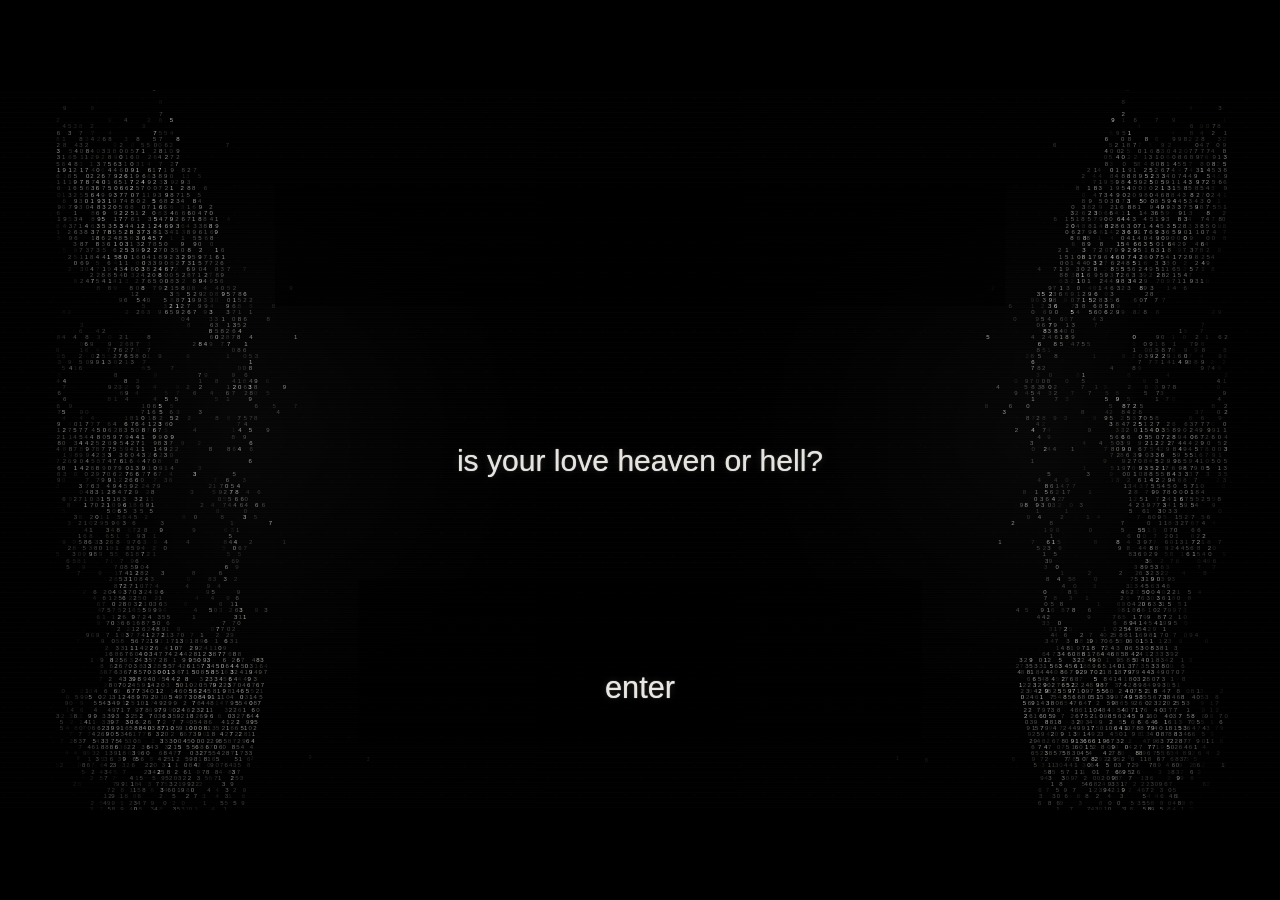
==== commit 495316e0: "Add neighborhood charm photo ending" ====
--- a/landscape.html
+++ b/landscape.html
@@ -10,7 +10,8 @@
     <link rel="preload" as="video" href="assets/love-world-news.mp4" type="video/mp4">
     <link rel="preload" as="image" href="assets/love-room-reveal-camcorder-v1.webp" type="image/webp">
     <link rel="preload" as="image" href="assets/love-city-trend-camcorder-v2.png" type="image/png">
-    <link rel="stylesheet" href="styles.css?v=20260715room-event3">
+    <link rel="preload" as="image" href="assets/love-friends-after-event-camcorder-v1.png" type="image/png">
+    <link rel="stylesheet" href="styles.css?v=20260715friends-event1">
   </head>
   <body>
     <main class="archive-intro archive-intro--wide" data-layout="wide-duo" aria-label="Animated mirrored archive intro">
@@ -248,6 +249,23 @@
             <div class="story-camcorder__bar"></div>
           </div>
         </section>
+        <section class="story-scene story-scene--friends" aria-label="Friends leave a Love World neighborhood event" aria-hidden="true">
+          <img
+            class="story-scene__image story-scene__image--friends"
+            src="assets/love-friends-after-event-camcorder-v1.png"
+            alt="쇼핑몰 앞에서 웃고 있는 친구들 사이로 한 사람이 다른 사람의 옷에 작은 사랑 부적을 달아준다"
+            width="1672"
+            height="941"
+          >
+          <p class="story-friends__subtitle story-friends__subtitle--hold" aria-hidden="true">- hold on.</p>
+          <p class="story-friends__subtitle story-friends__subtitle--ready" aria-hidden="true">- okay, everyone.</p>
+          <div class="story-friends__flash" aria-hidden="true"></div>
+          <div class="story-friends__blackout" aria-hidden="true"></div>
+          <div class="story-camcorder" aria-hidden="true">
+            <div class="story-camcorder__noise"></div>
+            <div class="story-camcorder__bar"></div>
+          </div>
+        </section>
         <button class="broadcast-subtitle-call" type="button" aria-label="Call her">- call her</button>
         <button class="call-advance-outside" type="button" aria-label="Continue call sequence" hidden>click to continue</button>
         <button class="call-mute" type="button" aria-label="Mute call audio" aria-pressed="false" hidden>MUTE</button>
@@ -265,6 +283,6 @@
       <div class="paper-noise" aria-hidden="true"></div>
     </main>
     <script src="mask-data.js?v=20260709s"></script>
-  <script src="script.js?v=20260715room-event3"></script>
+    <script src="script.js?v=20260715friends-event1"></script>
   </body>
 </html>
--- a/styles.css
+++ b/styles.css
@@ -2266,14 +2266,21 @@
   transition-delay: 2600ms;
 }
 
-.archive-intro:is(.is-tv-powering-off, .is-room-revealing, .is-trend-room, .is-city-entering, .is-trend-city) .archive-global-nav {
+.archive-intro:is(.is-tv-powering-off, .is-room-revealing, .is-trend-room, .is-city-entering, .is-trend-city, .is-trend-friends, .is-story-ended) .archive-global-nav {
   opacity: 0.58;
   transition-delay: 0ms;
 }
 
-.archive-intro:is(.is-tv-powering-off, .is-room-revealing, .is-trend-room, .is-city-entering, .is-trend-city) .archive-global-nav:hover,
-.archive-intro:is(.is-tv-powering-off, .is-room-revealing, .is-trend-room, .is-city-entering, .is-trend-city) .archive-global-nav:focus-within {
+.archive-intro:is(.is-tv-powering-off, .is-room-revealing, .is-trend-room, .is-city-entering, .is-trend-city, .is-trend-friends, .is-story-ended) .archive-global-nav:hover,
+.archive-intro:is(.is-tv-powering-off, .is-room-revealing, .is-trend-room, .is-city-entering, .is-trend-city, .is-trend-friends, .is-story-ended) .archive-global-nav:focus-within {
   opacity: 0.92;
+}
+
+.archive-intro:is(.is-trend-friends, .is-story-ended) .archive-global-nav,
+.archive-intro:is(.is-trend-friends, .is-story-ended) .archive-global-nav:hover,
+.archive-intro:is(.is-trend-friends, .is-story-ended) .archive-global-nav:focus-within {
+  opacity: 0;
+  pointer-events: none;
 }
 
 .story-scene {
@@ -2436,7 +2443,9 @@
 .archive-intro.is-trend-room .story-scene--room,
 .archive-intro.is-city-entering .story-scene--room,
 .archive-intro.is-city-entering .story-scene--city,
-.archive-intro.is-trend-city .story-scene--city {
+.archive-intro.is-trend-city .story-scene--city,
+.archive-intro.is-trend-friends .story-scene--friends,
+.archive-intro.is-story-ended .story-scene--friends {
   opacity: 1;
 }
 
@@ -2531,14 +2540,101 @@
   pointer-events: auto;
 }
 
-.archive-intro:is(.is-room-revealing, .is-trend-room, .is-city-entering, .is-trend-city) .broadcast-camera,
-.archive-intro:is(.is-tv-powering-off, .is-room-revealing, .is-trend-room, .is-city-entering, .is-trend-city) .call-advance-outside,
-.archive-intro:is(.is-tv-powering-off, .is-room-revealing, .is-trend-room, .is-city-entering, .is-trend-city) .call-mute {
-  opacity: 0;
-  pointer-events: none;
-}
-
-.archive-intro:is(.is-tv-powering-off, .is-room-revealing, .is-trend-room, .is-city-entering, .is-trend-city) .broadcast-subtitle-call {
+.story-scene--friends {
+  z-index: 11;
+  background: #000;
+  transition: none;
+}
+
+.story-scene__image--friends {
+  object-fit: cover;
+  object-position: 43% center;
+  filter: brightness(0.94) contrast(1.07) saturate(0.82);
+  opacity: 0;
+  transform: scale(1.015);
+}
+
+.archive-intro.is-trend-friends .story-scene__image--friends {
+  opacity: 1;
+  animation: storyFriendsObserve 7600ms linear both;
+}
+
+.archive-intro.is-story-ended .story-scene__image--friends {
+  filter: brightness(0.9) contrast(1.08) saturate(0.78);
+  opacity: 1;
+  transform: scale(1.075) translate3d(-2.4%, 0, 0);
+}
+
+.story-friends__subtitle {
+  position: absolute;
+  bottom: clamp(30px, 6%, 60px);
+  left: 50%;
+  z-index: 7;
+  margin: 0;
+  color: rgb(246 244 241 / 96%);
+  font-family: "Arial Narrow", Arial, sans-serif;
+  font-size: clamp(20px, 2.35vw, 38px);
+  font-stretch: condensed;
+  font-weight: 400;
+  letter-spacing: -0.025em;
+  line-height: 1;
+  opacity: 0;
+  pointer-events: none;
+  text-shadow:
+    0 2px 3px rgb(0 0 0 / 96%),
+    0 0 8px rgb(0 0 0 / 72%);
+  transform: translateX(-50%) scaleX(0.82);
+  transform-origin: center;
+  white-space: nowrap;
+}
+
+.archive-intro.is-trend-friends .story-friends__subtitle--hold {
+  animation: storyFriendsHoldSubtitle 7600ms steps(2, end) both;
+}
+
+.archive-intro.is-trend-friends .story-friends__subtitle--ready {
+  animation: storyFriendsReadySubtitle 7600ms steps(2, end) both;
+}
+
+.story-friends__flash,
+.story-friends__blackout {
+  position: absolute;
+  inset: 0;
+  pointer-events: none;
+}
+
+.story-friends__flash {
+  z-index: 8;
+  background: #fff;
+  opacity: 0;
+}
+
+.story-friends__blackout {
+  z-index: 9;
+  background: #000;
+  opacity: 0;
+}
+
+.archive-intro.is-trend-friends .story-friends__flash {
+  animation: storyFriendsFlash 7600ms steps(2, end) both;
+}
+
+.archive-intro.is-trend-friends .story-friends__blackout {
+  animation: storyFriendsBlackout 7600ms steps(1, end) both;
+}
+
+.archive-intro.is-story-ended .story-friends__blackout {
+  opacity: 1;
+}
+
+.archive-intro:is(.is-room-revealing, .is-trend-room, .is-city-entering, .is-trend-city, .is-trend-friends, .is-story-ended) .broadcast-camera,
+.archive-intro:is(.is-tv-powering-off, .is-room-revealing, .is-trend-room, .is-city-entering, .is-trend-city, .is-trend-friends, .is-story-ended) .call-advance-outside,
+.archive-intro:is(.is-tv-powering-off, .is-room-revealing, .is-trend-room, .is-city-entering, .is-trend-city, .is-trend-friends, .is-story-ended) .call-mute {
+  opacity: 0;
+  pointer-events: none;
+}
+
+.archive-intro:is(.is-tv-powering-off, .is-room-revealing, .is-trend-room, .is-city-entering, .is-trend-city, .is-trend-friends, .is-story-ended) .broadcast-subtitle-call {
   display: none;
   visibility: hidden;
   animation: none !important;
@@ -2665,6 +2761,51 @@
 @keyframes storyFocusDrift {
   0%, 68%, 100% { filter: blur(0); }
   72%, 82% { filter: blur(0.22px); }
+}
+
+@keyframes storyFriendsObserve {
+  0% {
+    filter: brightness(0.94) contrast(1.07) saturate(0.82) blur(0.16px);
+    transform: scale(1.015) translate3d(0, 0, 0);
+  }
+
+  38% {
+    filter: brightness(0.96) contrast(1.06) saturate(0.84) blur(0);
+    transform: scale(1.035) translate3d(-0.55%, 0, 0);
+  }
+
+  72% {
+    filter: brightness(0.93) contrast(1.08) saturate(0.8) blur(0.12px);
+    transform: scale(1.062) translate3d(-1.75%, 0, 0);
+  }
+
+  100% {
+    filter: brightness(0.9) contrast(1.08) saturate(0.78) blur(0);
+    transform: scale(1.075) translate3d(-2.4%, 0, 0);
+  }
+}
+
+@keyframes storyFriendsHoldSubtitle {
+  0%, 34% { opacity: 0; }
+  39%, 51% { opacity: 0.96; }
+  56%, 100% { opacity: 0; }
+}
+
+@keyframes storyFriendsReadySubtitle {
+  0%, 66% { opacity: 0; }
+  71%, 82% { opacity: 0.96; }
+  86%, 100% { opacity: 0; }
+}
+
+@keyframes storyFriendsFlash {
+  0%, 85% { opacity: 0; }
+  88% { opacity: 1; }
+  91%, 100% { opacity: 0; }
+}
+
+@keyframes storyFriendsBlackout {
+  0%, 90% { opacity: 0; }
+  94%, 100% { opacity: 1; }
 }
 
 @keyframes storyCamcorderNoise {
@@ -3145,7 +3286,10 @@
     .doctrine-click-hint,
     .story-scene,
     .story-scene__image,
-    .story-scene__phone-subtitle {
+    .story-scene__phone-subtitle,
+    .story-friends__subtitle,
+    .story-friends__flash,
+    .story-friends__blackout {
     transition-duration: 1ms;
     transition-delay: 0ms;
   }
@@ -3201,10 +3345,24 @@
     transform: none;
   }
 
+  .archive-intro.is-trend-friends .story-scene__image--friends {
+    filter: brightness(0.94) contrast(1.07) saturate(0.82);
+    opacity: 1;
+    transform: none;
+  }
+
+  .archive-intro.is-trend-friends .story-friends__subtitle--ready {
+    opacity: 1;
+  }
+
   .story-camcorder__noise,
   .story-camcorder__bar,
   .archive-intro.is-trend-room .story-scene--room,
-  .archive-intro.is-trend-city .story-scene--city {
+  .archive-intro.is-trend-city .story-scene--city,
+  .archive-intro.is-trend-friends .story-scene__image--friends,
+  .archive-intro.is-trend-friends .story-friends__subtitle,
+  .archive-intro.is-trend-friends .story-friends__flash,
+  .archive-intro.is-trend-friends .story-friends__blackout {
     animation: none;
   }
 
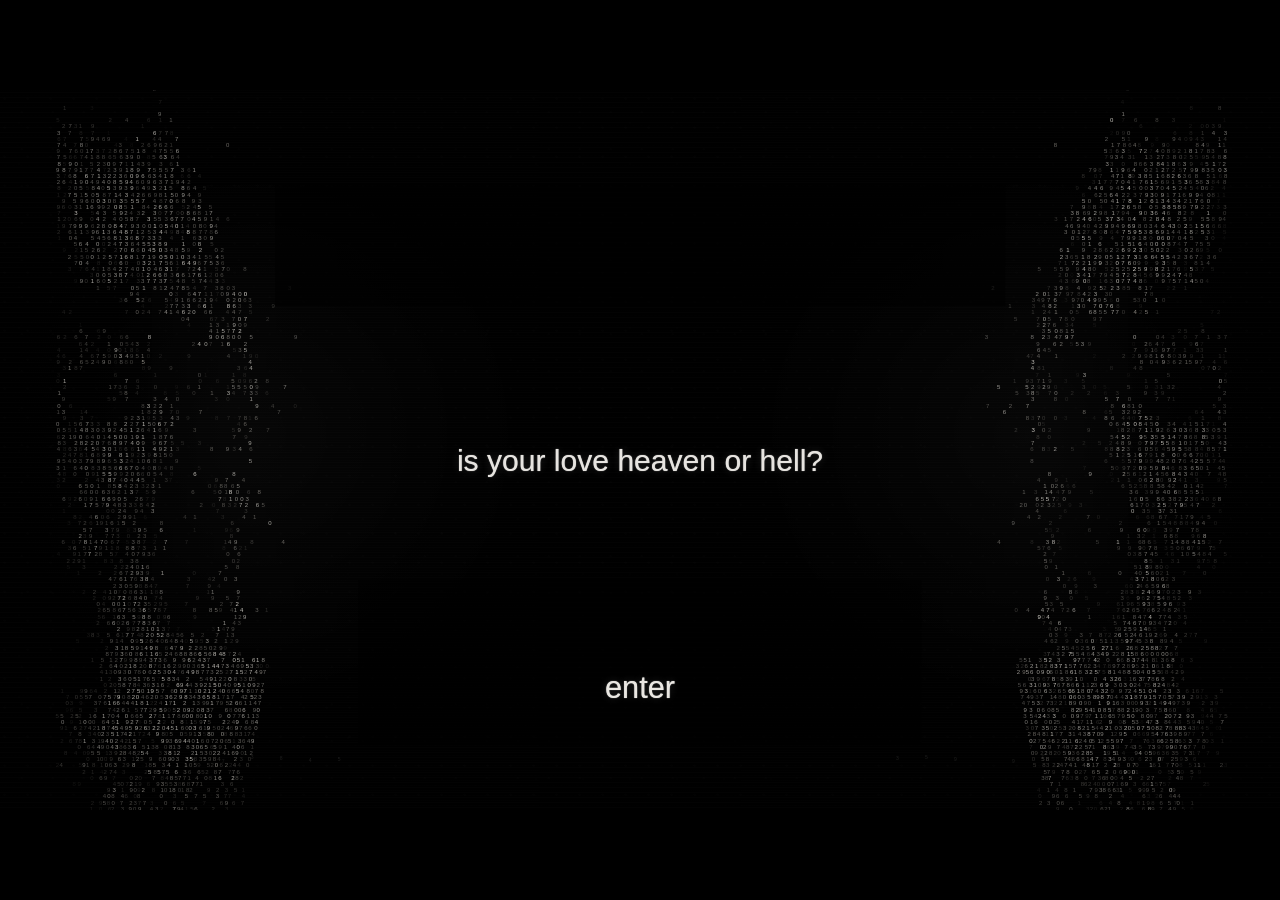
==== commit 52a6bb74: "Add explicit city scene advance" ====
--- a/landscape.html
+++ b/landscape.html
@@ -11,7 +11,7 @@
     <link rel="preload" as="image" href="assets/love-room-reveal-camcorder-v1.webp" type="image/webp">
     <link rel="preload" as="image" href="assets/love-city-trend-camcorder-v2.png" type="image/png">
     <link rel="preload" as="image" href="assets/love-friends-after-event-camcorder-v1.png" type="image/png">
-    <link rel="stylesheet" href="styles.css?v=20260715friends-event1">
+    <link rel="stylesheet" href="styles.css?v=20260715friends-event2">
   </head>
   <body>
     <main class="archive-intro archive-intro--wide" data-layout="wide-duo" aria-label="Animated mirrored archive intro">
@@ -244,6 +244,7 @@
             width="1672"
             height="941"
           >
+          <button class="story-scene__city-advance" type="button" aria-label="Look closer at the Love World trend" disabled>look closer.</button>
           <div class="story-camcorder" aria-hidden="true">
             <div class="story-camcorder__noise"></div>
             <div class="story-camcorder__bar"></div>
@@ -283,6 +284,6 @@
       <div class="paper-noise" aria-hidden="true"></div>
     </main>
     <script src="mask-data.js?v=20260709s"></script>
-    <script src="script.js?v=20260715friends-event1"></script>
+    <script src="script.js?v=20260715friends-event2"></script>
   </body>
 </html>
--- a/styles.css
+++ b/styles.css
@@ -2540,6 +2540,53 @@
   pointer-events: auto;
 }
 
+.story-scene__city-advance {
+  position: absolute;
+  bottom: clamp(28px, 5.8%, 58px);
+  left: 50%;
+  z-index: 7;
+  min-width: clamp(150px, 18vw, 250px);
+  padding: 0.45em 1.2em 0.5em;
+  border: 1px solid rgb(246 244 241 / 22%);
+  appearance: none;
+  background: rgb(0 0 0 / 24%);
+  color: rgb(246 244 241 / 84%);
+  cursor: pointer;
+  font-family: "Arial Narrow", Arial, sans-serif;
+  font-size: clamp(18px, 1.85vw, 30px);
+  font-stretch: condensed;
+  font-weight: 400;
+  letter-spacing: 0.015em;
+  line-height: 1;
+  opacity: 0;
+  text-shadow:
+    0 2px 3px rgb(0 0 0 / 96%),
+    0 0 8px rgb(0 0 0 / 72%);
+  transform: translate(-50%, 4px) scaleX(0.86);
+  transform-origin: center;
+  transition:
+    background 180ms ease,
+    border-color 180ms ease,
+    color 180ms ease;
+}
+
+.story-scene__city-advance:disabled {
+  pointer-events: none;
+}
+
+.archive-intro.is-trend-city .story-scene__city-advance {
+  animation: storyCityAdvanceIn 720ms ease 680ms both;
+  pointer-events: auto;
+}
+
+.story-scene__city-advance:hover,
+.story-scene__city-advance:focus-visible {
+  border-color: rgb(246 244 241 / 48%);
+  background: rgb(0 0 0 / 42%);
+  color: rgb(255 250 246 / 98%);
+  outline: none;
+}
+
 .story-scene--friends {
   z-index: 11;
   background: #000;
@@ -2761,6 +2808,18 @@
 @keyframes storyFocusDrift {
   0%, 68%, 100% { filter: blur(0); }
   72%, 82% { filter: blur(0.22px); }
+}
+
+@keyframes storyCityAdvanceIn {
+  from {
+    opacity: 0;
+    transform: translate(-50%, 4px) scaleX(0.86);
+  }
+
+  to {
+    opacity: 0.78;
+    transform: translate(-50%, 0) scaleX(0.86);
+  }
 }
 
 @keyframes storyFriendsObserve {
@@ -3286,6 +3345,7 @@
     .doctrine-click-hint,
     .story-scene,
     .story-scene__image,
+    .story-scene__city-advance,
     .story-scene__phone-subtitle,
     .story-friends__subtitle,
     .story-friends__flash,
@@ -3323,6 +3383,7 @@
   .archive-intro.is-trend-room .story-camcorder::after,
   .archive-intro.is-room-phone-question.is-room-phone-entering .story-scene__phone-subtitle,
   .archive-intro.is-room-phone-question.is-room-phone-pulse .story-scene__phone-subtitle,
+  .archive-intro.is-trend-city .story-scene__city-advance,
   .archive-intro.is-tv-powering-off .call-sequence,
   .archive-intro.is-tv-powering-off .broadcast-static,
   .archive-intro.is-tv-powering-off .broadcast-camera::after {
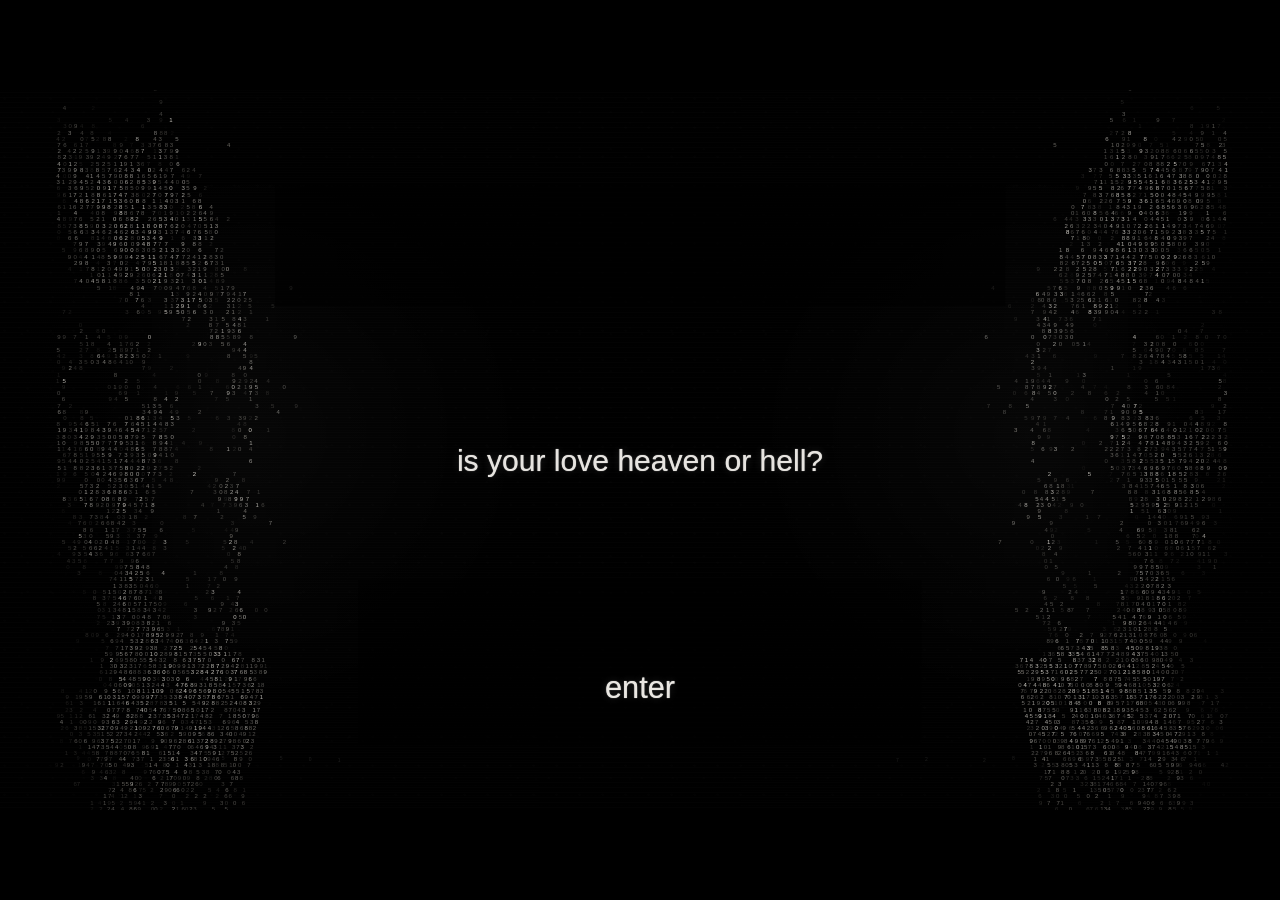
==== commit 0aeab685: "Start local preview at city scene" ====
--- a/landscape.html
+++ b/landscape.html
@@ -284,6 +284,6 @@
       <div class="paper-noise" aria-hidden="true"></div>
     </main>
     <script src="mask-data.js?v=20260709s"></script>
-    <script src="script.js?v=20260715friends-event2"></script>
+    <script src="script.js?v=20260715friends-event3"></script>
   </body>
 </html>
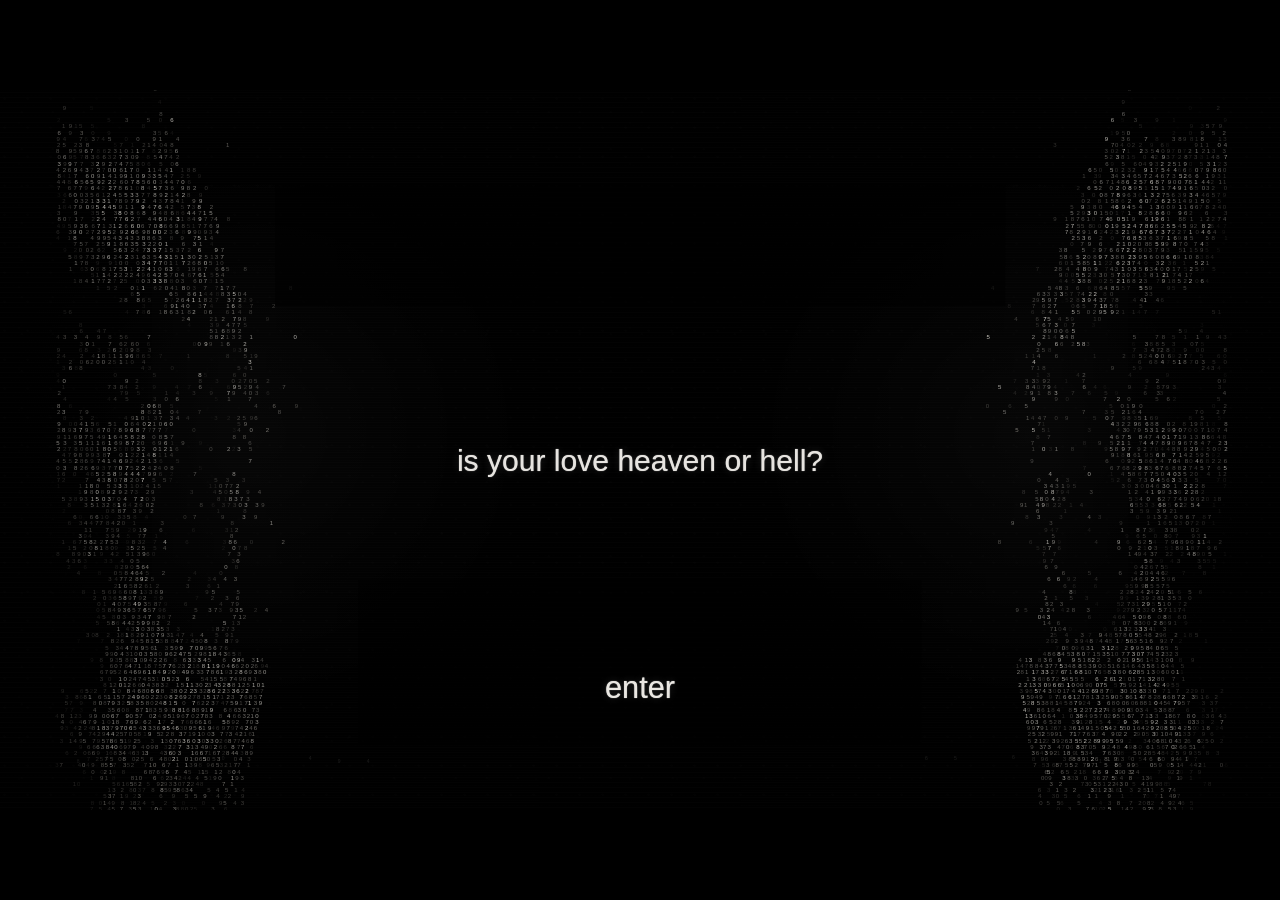
==== commit eba675e4: "Style city advance as a subtitle" ====
--- a/landscape.html
+++ b/landscape.html
@@ -11,7 +11,7 @@
     <link rel="preload" as="image" href="assets/love-room-reveal-camcorder-v1.webp" type="image/webp">
     <link rel="preload" as="image" href="assets/love-city-trend-camcorder-v2.png" type="image/png">
     <link rel="preload" as="image" href="assets/love-friends-after-event-camcorder-v1.png" type="image/png">
-    <link rel="stylesheet" href="styles.css?v=20260715friends-event2">
+    <link rel="stylesheet" href="styles.css?v=20260715friends-event4">
   </head>
   <body>
     <main class="archive-intro archive-intro--wide" data-layout="wide-duo" aria-label="Animated mirrored archive intro">
@@ -244,7 +244,7 @@
             width="1672"
             height="941"
           >
-          <button class="story-scene__city-advance" type="button" aria-label="Look closer at the Love World trend" disabled>look closer.</button>
+          <button class="story-scene__city-advance" type="button" aria-label="Look closer at the Love World trend" disabled>- look closer</button>
           <div class="story-camcorder" aria-hidden="true">
             <div class="story-camcorder__noise"></div>
             <div class="story-camcorder__bar"></div>
--- a/styles.css
+++ b/styles.css
@@ -2545,11 +2545,10 @@
   bottom: clamp(28px, 5.8%, 58px);
   left: 50%;
   z-index: 7;
-  min-width: clamp(150px, 18vw, 250px);
-  padding: 0.45em 1.2em 0.5em;
-  border: 1px solid rgb(246 244 241 / 22%);
+  padding: 0.65em 1.4em;
+  border: 0;
   appearance: none;
-  background: rgb(0 0 0 / 24%);
+  background: transparent;
   color: rgb(246 244 241 / 84%);
   cursor: pointer;
   font-family: "Arial Narrow", Arial, sans-serif;
@@ -2565,9 +2564,9 @@
   transform: translate(-50%, 4px) scaleX(0.86);
   transform-origin: center;
   transition:
-    background 180ms ease,
-    border-color 180ms ease,
-    color 180ms ease;
+    color 180ms ease,
+    filter 180ms ease,
+    text-shadow 180ms ease;
 }
 
 .story-scene__city-advance:disabled {
@@ -2581,10 +2580,12 @@
 
 .story-scene__city-advance:hover,
 .story-scene__city-advance:focus-visible {
-  border-color: rgb(246 244 241 / 48%);
-  background: rgb(0 0 0 / 42%);
   color: rgb(255 250 246 / 98%);
+  filter: brightness(1.2);
   outline: none;
+  text-shadow:
+    0 2px 3px rgb(0 0 0 / 96%),
+    0 0 12px rgb(255 255 255 / 36%);
 }
 
 .story-scene--friends {
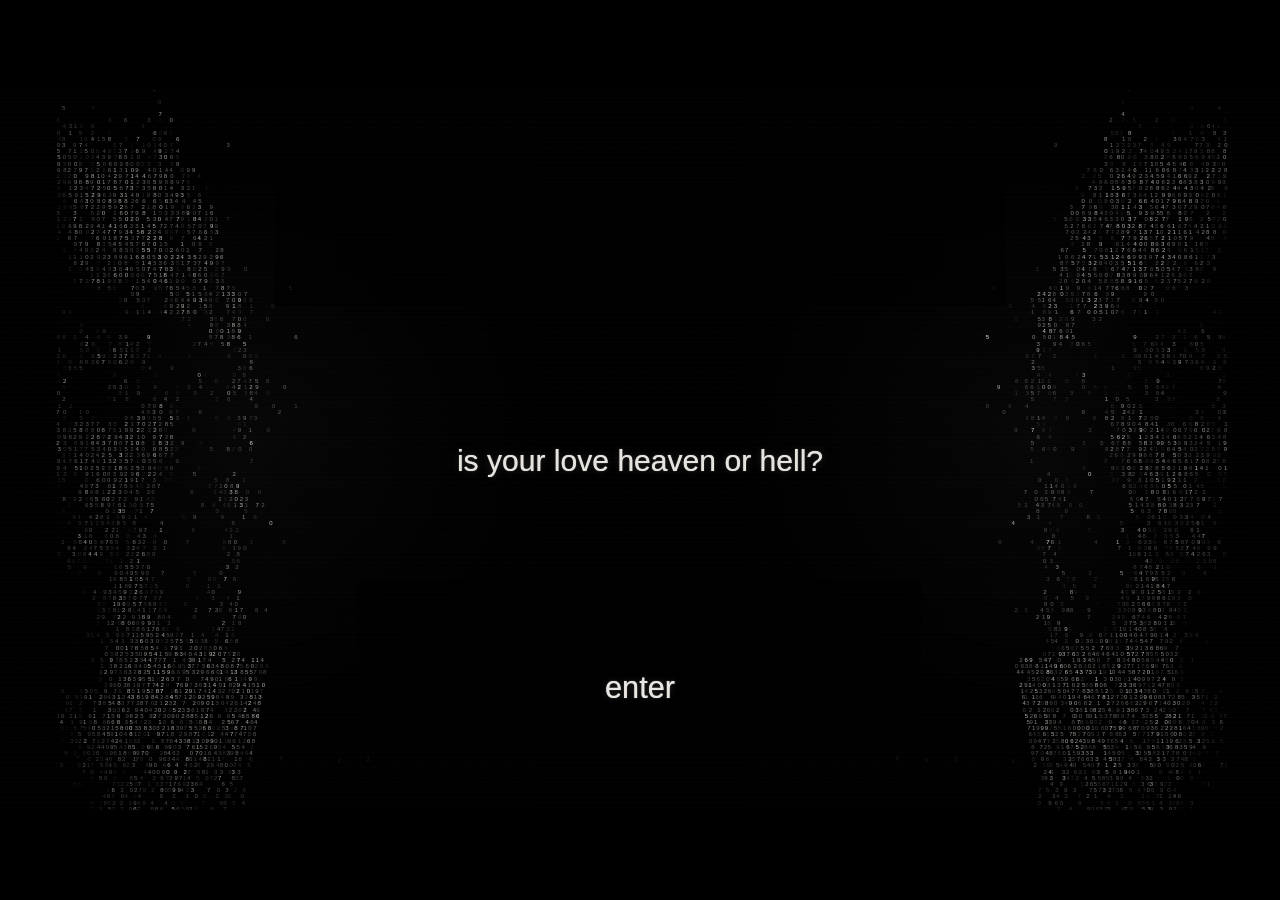
==== commit d8464a29: "Clarify the friends photo ending" ====
--- a/landscape.html
+++ b/landscape.html
@@ -10,8 +10,8 @@
     <link rel="preload" as="video" href="assets/love-world-news.mp4" type="video/mp4">
     <link rel="preload" as="image" href="assets/love-room-reveal-camcorder-v1.webp" type="image/webp">
     <link rel="preload" as="image" href="assets/love-city-trend-camcorder-v2.png" type="image/png">
-    <link rel="preload" as="image" href="assets/love-friends-after-event-camcorder-v1.png" type="image/png">
-    <link rel="stylesheet" href="styles.css?v=20260715friends-event4">
+    <link rel="preload" as="image" href="assets/love-friends-after-event-camcorder-v2.png" type="image/png">
+    <link rel="stylesheet" href="styles.css?v=20260715friends-event5">
   </head>
   <body>
     <main class="archive-intro archive-intro--wide" data-layout="wide-duo" aria-label="Animated mirrored archive intro">
@@ -253,13 +253,13 @@
         <section class="story-scene story-scene--friends" aria-label="Friends leave a Love World neighborhood event" aria-hidden="true">
           <img
             class="story-scene__image story-scene__image--friends"
-            src="assets/love-friends-after-event-camcorder-v1.png"
-            alt="쇼핑몰 앞에서 웃고 있는 친구들 사이로 한 사람이 다른 사람의 옷에 작은 사랑 부적을 달아준다"
+            src="assets/love-friends-after-event-camcorder-v2.png"
+            alt="쇼핑몰 앞에서 웃는 친구들이 마지막 한 사람의 옷에 같은 사랑 부적을 달아주며 기다린다"
             width="1672"
             height="941"
           >
-          <p class="story-friends__subtitle story-friends__subtitle--hold" aria-hidden="true">- hold on.</p>
-          <p class="story-friends__subtitle story-friends__subtitle--ready" aria-hidden="true">- okay, everyone.</p>
+          <p class="story-friends__subtitle story-friends__subtitle--hold" aria-hidden="true">- hold on. you forgot yours.</p>
+          <p class="story-friends__subtitle story-friends__subtitle--ready" aria-hidden="true">- okay, now.</p>
           <div class="story-friends__flash" aria-hidden="true"></div>
           <div class="story-friends__blackout" aria-hidden="true"></div>
           <div class="story-camcorder" aria-hidden="true">
@@ -284,6 +284,6 @@
       <div class="paper-noise" aria-hidden="true"></div>
     </main>
     <script src="mask-data.js?v=20260709s"></script>
-    <script src="script.js?v=20260715friends-event3"></script>
+    <script src="script.js?v=20260715friends-event5"></script>
   </body>
 </html>
--- a/styles.css
+++ b/styles.css
@@ -2276,9 +2276,14 @@
   opacity: 0.92;
 }
 
-.archive-intro:is(.is-trend-friends, .is-story-ended) .archive-global-nav,
-.archive-intro:is(.is-trend-friends, .is-story-ended) .archive-global-nav:hover,
-.archive-intro:is(.is-trend-friends, .is-story-ended) .archive-global-nav:focus-within {
+.archive-intro.is-trend-friends .archive-global-nav {
+  pointer-events: auto;
+  animation: storyFriendsNavFade 10700ms linear both;
+}
+
+.archive-intro.is-story-ended .archive-global-nav,
+.archive-intro.is-story-ended .archive-global-nav:hover,
+.archive-intro.is-story-ended .archive-global-nav:focus-within {
   opacity: 0;
   pointer-events: none;
 }
@@ -2604,7 +2609,7 @@
 
 .archive-intro.is-trend-friends .story-scene__image--friends {
   opacity: 1;
-  animation: storyFriendsObserve 7600ms linear both;
+  animation: storyFriendsObserve 10700ms linear both;
 }
 
 .archive-intro.is-story-ended .story-scene__image--friends {
@@ -2637,11 +2642,11 @@
 }
 
 .archive-intro.is-trend-friends .story-friends__subtitle--hold {
-  animation: storyFriendsHoldSubtitle 7600ms steps(2, end) both;
+  animation: storyFriendsHoldSubtitle 10700ms steps(1, end) both;
 }
 
 .archive-intro.is-trend-friends .story-friends__subtitle--ready {
-  animation: storyFriendsReadySubtitle 7600ms steps(2, end) both;
+  animation: storyFriendsReadySubtitle 10700ms steps(1, end) both;
 }
 
 .story-friends__flash,
@@ -2664,11 +2669,23 @@
 }
 
 .archive-intro.is-trend-friends .story-friends__flash {
-  animation: storyFriendsFlash 7600ms steps(2, end) both;
+  animation: storyFriendsFlash 10700ms steps(1, end) both;
 }
 
 .archive-intro.is-trend-friends .story-friends__blackout {
-  animation: storyFriendsBlackout 7600ms steps(1, end) both;
+  animation: storyFriendsBlackout 10700ms linear both;
+}
+
+.archive-intro.is-trend-friends .story-scene--friends .story-camcorder__noise {
+  animation:
+    storyCamcorderNoise 780ms steps(3, end) infinite,
+    storyFriendsNoiseFreeze 10700ms steps(1, end) both;
+}
+
+.archive-intro.is-trend-friends .story-scene--friends .story-camcorder__bar {
+  animation:
+    storyCamcorderBar 6200ms linear infinite,
+    storyFriendsBarFreeze 10700ms steps(1, end) both;
 }
 
 .archive-intro.is-story-ended .story-friends__blackout {
@@ -2829,16 +2846,17 @@
     transform: scale(1.015) translate3d(0, 0, 0);
   }
 
-  38% {
+  28% {
     filter: brightness(0.96) contrast(1.06) saturate(0.84) blur(0);
     transform: scale(1.035) translate3d(-0.55%, 0, 0);
   }
 
-  72% {
+  47% {
     filter: brightness(0.93) contrast(1.08) saturate(0.8) blur(0.12px);
     transform: scale(1.062) translate3d(-1.75%, 0, 0);
   }
 
+  65%,
   100% {
     filter: brightness(0.9) contrast(1.08) saturate(0.78) blur(0);
     transform: scale(1.075) translate3d(-2.4%, 0, 0);
@@ -2846,26 +2864,41 @@
 }
 
 @keyframes storyFriendsHoldSubtitle {
-  0%, 34% { opacity: 0; }
-  39%, 51% { opacity: 0.96; }
-  56%, 100% { opacity: 0; }
+  0%, 27% { opacity: 0; }
+  28%, 46% { opacity: 0.96; }
+  47%, 100% { opacity: 0; }
 }
 
 @keyframes storyFriendsReadySubtitle {
-  0%, 66% { opacity: 0; }
-  71%, 82% { opacity: 0.96; }
-  86%, 100% { opacity: 0; }
+  0%, 50% { opacity: 0; }
+  51%, 61% { opacity: 0.96; }
+  62%, 100% { opacity: 0; }
 }
 
 @keyframes storyFriendsFlash {
-  0%, 85% { opacity: 0; }
-  88% { opacity: 1; }
-  91%, 100% { opacity: 0; }
+  0%, 65% { opacity: 0; }
+  66% { opacity: 1; }
+  67%, 100% { opacity: 0; }
 }
 
 @keyframes storyFriendsBlackout {
-  0%, 90% { opacity: 0; }
-  94%, 100% { opacity: 1; }
+  0%, 86% { opacity: 0; }
+  100% { opacity: 1; }
+}
+
+@keyframes storyFriendsNavFade {
+  0%, 86% { opacity: 0.58; }
+  100% { opacity: 0; }
+}
+
+@keyframes storyFriendsNoiseFreeze {
+  0%, 67% { opacity: 0.28; }
+  68%, 100% { opacity: 0; }
+}
+
+@keyframes storyFriendsBarFreeze {
+  0%, 67% { opacity: 0.38; }
+  68%, 100% { opacity: 0; }
 }
 
 @keyframes storyCamcorderNoise {
@@ -3413,8 +3446,13 @@
     transform: none;
   }
 
-  .archive-intro.is-trend-friends .story-friends__subtitle--ready {
+  .archive-intro.is-trend-friends .story-friends__subtitle--hold {
     opacity: 1;
+  }
+
+  .archive-intro.is-trend-friends .archive-global-nav {
+    opacity: 0.58;
+    pointer-events: auto;
   }
 
   .story-camcorder__noise,
@@ -3422,6 +3460,7 @@
   .archive-intro.is-trend-room .story-scene--room,
   .archive-intro.is-trend-city .story-scene--city,
   .archive-intro.is-trend-friends .story-scene__image--friends,
+  .archive-intro.is-trend-friends .archive-global-nav,
   .archive-intro.is-trend-friends .story-friends__subtitle,
   .archive-intro.is-trend-friends .story-friends__flash,
   .archive-intro.is-trend-friends .story-friends__blackout {
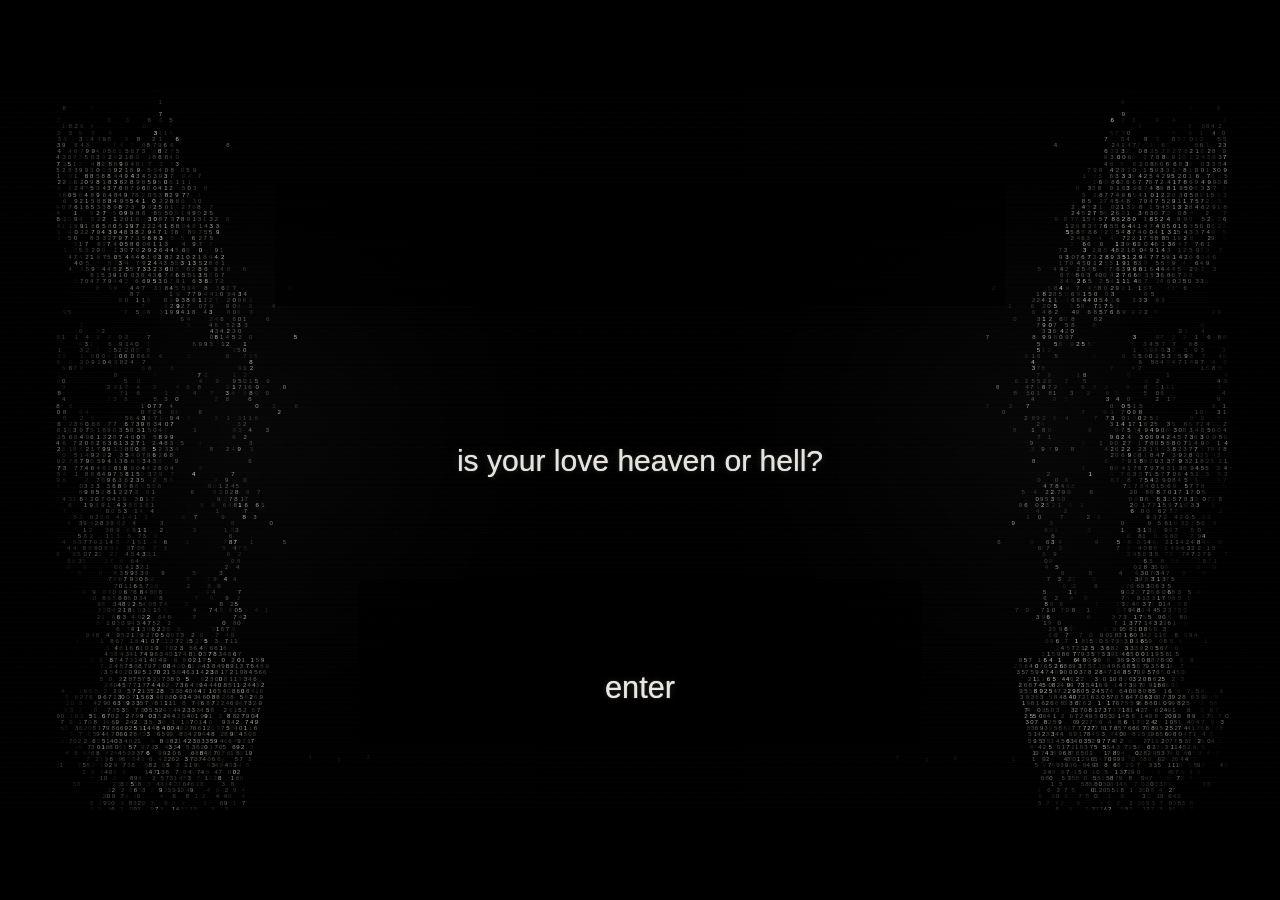
==== commit 838f4d4d: "Update LOVE WORLD story flow" ====
--- a/landscape.html
+++ b/landscape.html
@@ -3,18 +3,22 @@
   <head>
     <meta charset="utf-8">
     <meta name="viewport" content="width=device-width, initial-scale=1">
-    <title>Love Cult Archive Intro - Landscape</title>
+    <title>LOVE WORLD</title>
     <link rel="icon" href="data:,">
     <link rel="preload" as="video" href="assets/love-world-ad.mp4" type="video/mp4">
     <link rel="preload" as="audio" href="assets/love-world-ad-audio.mp4" type="video/mp4">
     <link rel="preload" as="video" href="assets/love-world-news.mp4" type="video/mp4">
     <link rel="preload" as="image" href="assets/love-room-reveal-camcorder-v1.webp" type="image/webp">
     <link rel="preload" as="image" href="assets/love-city-trend-camcorder-v2.png" type="image/png">
-    <link rel="preload" as="image" href="assets/love-friends-after-event-camcorder-v2.png" type="image/png">
-    <link rel="stylesheet" href="styles.css?v=20260715friends-event5">
+    <link rel="preload" as="image" href="assets/love-world-parking-lot-exclusion-v1.png" type="image/png">
+    <link rel="preload" as="image" href="assets/love-world-propaganda-static-v1.webp" type="image/webp">
+    <link rel="preconnect" href="https://fonts.googleapis.com">
+    <link rel="preconnect" href="https://fonts.gstatic.com" crossorigin>
+    <link rel="stylesheet" href="https://fonts.googleapis.com/css2?family=Noto+Sans+KR:wght@500&amp;display=swap">
+    <link rel="stylesheet" href="styles.css?v=20260717parking1">
   </head>
   <body>
-    <main class="archive-intro archive-intro--wide" data-layout="wide-duo" aria-label="Animated mirrored archive intro">
+    <main class="archive-intro archive-intro--wide" data-layout="wide-duo" aria-label="LOVE WORLD interactive broadcast">
       <img
         class="angel-art"
         src="assets/angel-archive-closeup.png"
@@ -26,7 +30,7 @@
         <p class="archive-title__main">is your love heaven or hell?</p>
       </div>
       <button class="archive-title__sub archive-enter" type="button">enter</button>
-      <section class="prologue-scene" aria-label="Archive prologue" aria-hidden="true">
+      <section class="prologue-scene" aria-label="LOVE WORLD prologue" aria-hidden="true">
         <img
           class="prologue-scene__image"
           src="assets/pirate-archive-prologue.png"
@@ -56,7 +60,7 @@
           aria-hidden="true"
         >
         <div class="doctrine-panel">
-          <p class="doctrine-kicker">LOVE WORLD / RECORD 001</p>
+          <p class="doctrine-kicker">LOVE WORLD / BROADCAST 001</p>
           <h1 class="doctrine-title">love: heaven or hell?</h1>
           <p class="doctrine-copy">
             <span>if you do not know,</span>
@@ -94,7 +98,6 @@
               class="broadcast-ad__video"
               src="assets/love-world-ad.mp4"
               muted
-              loop
               playsinline
               preload="auto"
               aria-hidden="true"
@@ -102,7 +105,6 @@
             <audio
               class="broadcast-ad__audio"
               src="assets/love-world-ad-audio.mp4"
-              loop
               preload="auto"
               aria-hidden="true"
             ></audio>
@@ -113,7 +115,7 @@
           <div class="call-sequence" aria-hidden="true">
             <section class="call-sequence__layer call-sequence__layer--dialing" data-call-layer="call-dialing" aria-hidden="true">
               <p class="call-sequence__signal">CALLING...</p>
-              <p class="call-sequence__record">ARCHIVE SUBJECT 001</p>
+              <p class="call-sequence__record">LIVE CALL / LINE 001</p>
               <p class="call-sequence__subject">THE GIRL</p>
               <div class="call-sequence__rings" aria-hidden="true">
                 <span></span><span></span><span></span>
@@ -123,27 +125,13 @@
               <div class="call-dialogue" aria-label="The girl's interrupted response">
                 <p class="call-dialogue__line call-dialogue__line--1">hello?</p>
                 <p class="call-dialogue__line call-dialogue__line--2">...</p>
-                <p class="call-dialogue__line call-dialogue__line--3">did they tell you<br>i wished for everyone?</p>
-                <p class="call-dialogue__line call-dialogue__line--4">i only—</p>
-              </div>
-            </section>
-            <section class="call-sequence__layer call-sequence__layer--recorded" data-call-layer="caller-recorded" aria-hidden="true">
-              <p class="call-recorded__signal">SIGNAL LOST</p>
-              <p class="call-recorded__thanks">thank you for calling.<br>your interest in love<br>has been recorded.</p>
-              <dl class="call-recorded__status">
-                <div><dt>love status:</dt><dd>curious</dd></div>
-                <div><dt>faith level:</dt><dd>unconfirmed</dd></div>
-                <div><dt>contact attempts:</dt><dd>1</dd></div>
-              </dl>
-            </section>
-            <section class="call-sequence__layer call-sequence__layer--final" data-call-layer="love-broadcast" aria-hidden="true">
-              <img
-                class="call-final__banner"
-                src="assets/love-popup-80s-saranghaseyo-banner.png"
-                alt="사랑하세요~ 모두 사랑하세요~"
-                width="720"
-                height="144"
-              >
+                <p class="call-dialogue__line call-dialogue__line--3">are you watching?</p>
+                <p class="call-dialogue__line call-dialogue__line--4">they said i wished for—</p>
+              </div>
+            </section>
+            <section class="call-sequence__layer call-sequence__layer--ended" data-call-layer="call-ended" aria-hidden="true">
+              <p class="call-ended__signal">SIGNAL LOST</p>
+              <p class="call-ended__thanks">thank you for calling.<br>have a lovely day.</p>
             </section>
             <section class="call-sequence__layer call-sequence__layer--news" data-call-layer="love-news" aria-hidden="true">
               <video
@@ -250,29 +238,54 @@
             <div class="story-camcorder__bar"></div>
           </div>
         </section>
-        <section class="story-scene story-scene--friends" aria-label="Friends leave a Love World neighborhood event" aria-hidden="true">
+        <section class="story-scene story-scene--friends" aria-label="One person is left behind as four friends leave a Love World event" aria-hidden="true">
           <img
             class="story-scene__image story-scene__image--friends"
-            src="assets/love-friends-after-event-camcorder-v2.png"
-            alt="쇼핑몰 앞에서 웃는 친구들이 마지막 한 사람의 옷에 같은 사랑 부적을 달아주며 기다린다"
+            src="assets/love-world-parking-lot-exclusion-v1.png"
+            alt="1990년대 미국 쇼핑몰 주차장에서 부적을 단 네 친구가 멀어지고 부적이 없는 파란 재킷의 한 사람이 홀로 남아 바라본다"
             width="1672"
             height="941"
           >
-          <p class="story-friends__subtitle story-friends__subtitle--hold" aria-hidden="true">- hold on. you forgot yours.</p>
-          <p class="story-friends__subtitle story-friends__subtitle--ready" aria-hidden="true">- okay, now.</p>
-          <div class="story-friends__flash" aria-hidden="true"></div>
-          <div class="story-friends__blackout" aria-hidden="true"></div>
           <div class="story-camcorder" aria-hidden="true">
             <div class="story-camcorder__noise"></div>
             <div class="story-camcorder__bar"></div>
           </div>
         </section>
+        <section class="story-scene story-scene--flyer" aria-label="The parking-lot image freezes into a Love World community broadcast" aria-hidden="true">
+          <img
+            class="story-propaganda__image"
+            src="assets/love-world-parking-lot-exclusion-v1.png"
+            alt=""
+            aria-hidden="true"
+            width="1672"
+            height="941"
+          >
+          <div class="story-propaganda__texture" aria-hidden="true"></div>
+          <div class="story-propaganda__shade" aria-hidden="true"></div>
+          <div class="story-propaganda__copy">
+            <p class="story-propaganda__kicker">love world community</p>
+            <h2 class="story-propaganda__headline"><span>everyone belongs</span><span>in love</span></h2>
+            <div class="story-propaganda__warning" aria-live="polite">
+              <p class="story-propaganda__service">a public service message from love world</p>
+              <p class="story-propaganda__warning-first">loneliness is not permitted</p>
+              <p class="story-propaganda__warning-final">non-lovers will be corrected</p>
+            </div>
+          </div>
+          <div class="story-propaganda__static" aria-hidden="true">
+            <div class="story-propaganda__static-field"></div>
+            <div class="story-propaganda__static-snow"></div>
+            <div class="story-propaganda__static-bar"></div>
+            <div class="story-propaganda__static-scanlines"></div>
+          </div>
+          <div class="story-propaganda__burst" aria-hidden="true"></div>
+        </section>
+        <p class="broadcast-media-subtitle" aria-hidden="true"></p>
         <button class="broadcast-subtitle-call" type="button" aria-label="Call her">- call her</button>
         <button class="call-advance-outside" type="button" aria-label="Continue call sequence" hidden>click to continue</button>
         <button class="call-mute" type="button" aria-label="Mute call audio" aria-pressed="false" hidden>MUTE</button>
         <p class="call-live-status visually-hidden" aria-live="polite" aria-atomic="true"></p>
       </section>
-      <nav class="doctrine-nav archive-global-nav" aria-label="Archive categories">
+      <nav class="doctrine-nav archive-global-nav" aria-label="LOVE WORLD categories">
         <span class="doctrine-nav__item doctrine-nav__item--active" aria-current="page">LOVE WORLD</span>
         <button class="doctrine-nav__item archive-global-nav__button" type="button" data-destination="shop">SHOP</button>
         <button class="doctrine-nav__item archive-global-nav__button" type="button" data-destination="notice">NOTICE</button>
@@ -284,6 +297,6 @@
       <div class="paper-noise" aria-hidden="true"></div>
     </main>
     <script src="mask-data.js?v=20260709s"></script>
-    <script src="script.js?v=20260715friends-event5"></script>
+    <script src="script.js?v=20260717parking1"></script>
   </body>
 </html>
--- a/styles.css
+++ b/styles.css
@@ -57,8 +57,7 @@
 .archive-intro--wide.is-broadcast,
 .archive-intro--wide.is-call-dialing,
 .archive-intro--wide.is-call-answered,
-.archive-intro--wide.is-caller-recorded,
-.archive-intro--wide.is-love-broadcast {
+.archive-intro--wide.is-call-ended {
   overflow: visible;
 }
 
@@ -882,7 +881,7 @@
 
 .archive-intro.is-broadcast-entering .broadcast-camera {
   opacity: 1;
-  animation: broadcastCameraPullback 3000ms cubic-bezier(0.76, 0, 0.24, 1) forwards;
+  animation: broadcastCameraPullback 4200ms linear forwards;
 }
 
 .archive-intro.is-broadcast .broadcast-camera,
@@ -1021,7 +1020,9 @@
 }
 
 .archive-intro.is-broadcast-entering .broadcast-ad {
-  animation: broadcastAdTuneIn 1200ms cubic-bezier(0.22, 0.65, 0.22, 1) 3000ms forwards;
+  opacity: 0;
+  visibility: hidden;
+  animation: none;
 }
 
 .archive-intro.is-broadcast .broadcast-ad {
@@ -1247,6 +1248,35 @@
   outline-offset: 3px;
 }
 
+.broadcast-media-subtitle {
+  position: absolute;
+  bottom: clamp(30px, 6%, 60px);
+  left: 50%;
+  z-index: 9;
+  width: min(88%, 1180px);
+  margin: 0;
+  color: rgb(246 244 241 / 96%);
+  font-family: "Noto Sans KR", "Apple SD Gothic Neo", sans-serif;
+  font-size: clamp(16px, 1.8vw, 30px);
+  font-weight: 500;
+  letter-spacing: -0.04em;
+  line-height: 1.22;
+  opacity: 0;
+  pointer-events: none;
+  text-align: center;
+  text-shadow:
+    0 2px 3px rgb(0 0 0 / 96%),
+    0 0 8px rgb(0 0 0 / 72%);
+  transform: translateX(-50%) scaleX(0.94);
+  transform-origin: center;
+  transition: opacity 90ms steps(1, end);
+  white-space: pre-line;
+}
+
+.archive-intro.has-media-subtitle .broadcast-media-subtitle {
+  opacity: 1;
+}
+
 .broadcast-subtitle-call {
   position: absolute;
   left: 50%;
@@ -1279,6 +1309,13 @@
   animation: broadcastCallCaptionIn 680ms steps(2, end) 1280ms both;
 }
 
+.archive-intro.is-opening-broadcast .broadcast-call-target,
+.archive-intro.is-opening-broadcast .broadcast-subtitle-call {
+  animation: none;
+  opacity: 0;
+  pointer-events: none;
+}
+
 .broadcast-subtitle-call:focus-visible {
   outline: 1px solid var(--call-color-focus);
   outline-offset: 3px;
@@ -1316,8 +1353,7 @@
 
 .archive-intro.is-call-dialing .call-sequence,
 .archive-intro.is-call-answered .call-sequence,
-.archive-intro.is-caller-recorded .call-sequence,
-.archive-intro.is-love-broadcast .call-sequence,
+.archive-intro.is-call-ended .call-sequence,
 .archive-intro.is-love-news .call-sequence,
 .archive-intro.is-trend-interviews .call-sequence,
 .archive-intro.is-love-weekly .call-sequence,
@@ -1378,8 +1414,7 @@
 
 .archive-intro.is-call-dialing .call-sequence__layer--dialing,
 .archive-intro.is-call-answered .call-sequence__layer--answered,
-.archive-intro.is-caller-recorded .call-sequence__layer--recorded,
-.archive-intro.is-love-broadcast .call-sequence__layer--final,
+.archive-intro.is-call-ended .call-sequence__layer--ended,
 .archive-intro.is-love-news .call-sequence__layer--news,
 .archive-intro.is-trend-interviews .call-sequence__layer--interview,
 .archive-intro.is-love-weekly .call-sequence__layer--weekly,
@@ -1457,8 +1492,7 @@
 
 .call-sequence__layer--answered::before,
 .call-sequence__layer--answered::after,
-.call-sequence__layer--recorded::before,
-.call-sequence__layer--final::after {
+.call-sequence__layer--ended::before {
   position: absolute;
   inset: 0;
   content: "";
@@ -1513,7 +1547,7 @@
   animation-delay: 7000ms;
 }
 
-.call-sequence__layer--recorded {
+.call-sequence__layer--ended {
   place-content: stretch;
   padding: var(--call-space-frame);
   background: rgb(0 0 0 / 99%);
@@ -1521,90 +1555,37 @@
   text-align: left;
 }
 
-.call-sequence__layer--recorded::before {
+.call-sequence__layer--ended::before {
   background: repeating-linear-gradient(180deg, rgb(255 255 255 / 5%) 0 1px, transparent 1px 5px);
   opacity: 0.28;
 }
 
-.call-recorded__signal,
-.call-recorded__thanks,
-.call-recorded__status {
+.call-ended__signal,
+.call-ended__thanks {
   position: relative;
   z-index: 1;
 }
 
-.call-sequence__layer--recorded::before {
+.call-sequence__layer--ended::before {
   z-index: 2;
 }
 
-.call-recorded__signal,
-.call-recorded__thanks,
-.call-recorded__status {
+.call-ended__signal,
+.call-ended__thanks {
   z-index: 1;
 }
 
-.call-recorded__signal {
+.call-ended__signal {
   color: rgb(255 246 248 / 94%);
   font-size: clamp(18px, 2.35vw, 36px);
   line-height: 1;
 }
 
-.call-recorded__thanks {
+.call-ended__thanks {
   margin-top: clamp(24px, 3.8vw, 58px) !important;
   color: rgb(229 222 218 / 68%);
   font-size: clamp(11px, 1.35vw, 20px);
   line-height: 1.2;
-}
-
-.call-recorded__status {
-  display: grid;
-  gap: clamp(8px, 1.1vw, 16px);
-  margin-top: clamp(28px, 4.2vw, 64px) !important;
-  padding-top: clamp(24px, 3vw, 46px);
-  border-top: 1px solid rgb(248 239 236 / 18%);
-  font-size: clamp(9px, 1.1vw, 16px);
-  line-height: 1;
-}
-
-.call-recorded__status div {
-  display: grid;
-  grid-template-columns: 1fr auto;
-  gap: 16px;
-}
-
-.call-recorded__status dd {
-  color: rgb(255 224 245 / 86%);
-}
-
-.call-sequence__layer--final {
-  grid-template-rows: 1fr;
-  place-content: stretch;
-  place-items: center;
-  background: var(--call-color-final);
-  color: #fff7fc;
-  filter: contrast(1.18) saturate(1.5) brightness(1.12);
-}
-
-.call-sequence__layer--final::after {
-  background:
-    radial-gradient(circle at 50% 52%, rgb(255 255 255 / 28%), transparent 30%),
-    linear-gradient(90deg, rgb(255 25 173 / 34%), transparent 36%, rgb(87 47 255 / 26%));
-  mix-blend-mode: screen;
-  opacity: 0.42;
-}
-
-.call-final__banner {
-  position: relative;
-  z-index: 0;
-}
-
-.call-final__banner {
-  display: block;
-  width: min(86%, 720px);
-  height: auto;
-  opacity: 0.9;
-  filter: blur(0.2px) contrast(1.14) saturate(1.02) brightness(1.04);
-  mix-blend-mode: screen;
 }
 
 .call-sequence__layer--news {
@@ -1876,7 +1857,7 @@
   font-weight: 700;
   letter-spacing: 0.06em;
   text-shadow: 1px 0 0 rgb(255 255 255 / 54%);
-  text-transform: uppercase;
+  text-transform: none;
   transition: color 160ms ease, filter 160ms ease, transform 160ms ease;
 }
 
@@ -2019,8 +2000,7 @@
 }
 
 .archive-intro.is-call-dialing .call-mute,
-.archive-intro.is-call-answered .call-mute,
-.archive-intro.is-caller-recorded .call-mute {
+.archive-intro.is-call-answered .call-mute {
   opacity: 1;
   pointer-events: auto;
   transform: translateY(0);
@@ -2052,18 +2032,12 @@
   transform: scale(0.5);
 }
 
-.archive-intro.is-caller-recorded .broadcast-account__mark {
-  opacity: 1;
-  transform: scale(1);
-  animation: recordedAccountMark 680ms steps(2, end) infinite;
-}
-
 .archive-intro.is-call-dialing .broadcast-call-target,
 .archive-intro.is-call-answered .broadcast-call-target,
-.archive-intro.is-caller-recorded .broadcast-call-target,
+.archive-intro.is-call-ended .broadcast-call-target,
 .archive-intro.is-call-dialing .broadcast-subtitle-call,
 .archive-intro.is-call-answered .broadcast-subtitle-call,
-.archive-intro.is-caller-recorded .broadcast-subtitle-call {
+.archive-intro.is-call-ended .broadcast-subtitle-call {
   animation: none;
   opacity: 0;
   pointer-events: none;
@@ -2072,7 +2046,7 @@
 
 .archive-intro.is-call-dialing .broadcast-ad,
 .archive-intro.is-call-answered .broadcast-ad,
-.archive-intro.is-caller-recorded .broadcast-ad {
+.archive-intro.is-call-ended .broadcast-ad {
   visibility: hidden;
   opacity: 0;
   filter: brightness(0.34) contrast(1.16) saturate(0.56);
@@ -2089,7 +2063,7 @@
   z-index: 5;
 }
 
-.archive-intro.is-caller-recorded .broadcast-static {
+.archive-intro.is-call-ended .broadcast-static {
   opacity: 0.28;
   filter: grayscale(1) contrast(1.4);
   z-index: 5;
@@ -2098,23 +2072,6 @@
 .archive-intro.is-call-static-cut .broadcast-static {
   opacity: 1;
   filter: grayscale(1) brightness(1.8) contrast(1.7);
-}
-
-.archive-intro.is-love-broadcast .broadcast-ad {
-  filter: brightness(1.16) contrast(1.22) saturate(1.5);
-}
-
-.archive-intro.is-love-broadcast .broadcast-static {
-  opacity: 0.48;
-  filter: hue-rotate(302deg) brightness(1.22) saturate(1.75) contrast(1.34);
-  z-index: 5;
-}
-
-.archive-intro.is-love-broadcast .broadcast-call-target,
-.archive-intro.is-love-broadcast .broadcast-subtitle-call {
-  animation: none;
-  opacity: 0;
-  pointer-events: none;
 }
 
 .archive-intro.is-love-news .broadcast-ad,
@@ -2266,13 +2223,13 @@
   transition-delay: 2600ms;
 }
 
-.archive-intro:is(.is-tv-powering-off, .is-room-revealing, .is-trend-room, .is-city-entering, .is-trend-city, .is-trend-friends, .is-story-ended) .archive-global-nav {
+.archive-intro:is(.is-tv-powering-off, .is-room-revealing, .is-trend-room, .is-city-entering, .is-trend-city, .is-trend-friends, .is-story-ended, .is-coercion-flyer, .is-coercion-final) .archive-global-nav {
   opacity: 0.58;
   transition-delay: 0ms;
 }
 
-.archive-intro:is(.is-tv-powering-off, .is-room-revealing, .is-trend-room, .is-city-entering, .is-trend-city, .is-trend-friends, .is-story-ended) .archive-global-nav:hover,
-.archive-intro:is(.is-tv-powering-off, .is-room-revealing, .is-trend-room, .is-city-entering, .is-trend-city, .is-trend-friends, .is-story-ended) .archive-global-nav:focus-within {
+.archive-intro:is(.is-tv-powering-off, .is-room-revealing, .is-trend-room, .is-city-entering, .is-trend-city, .is-trend-friends, .is-story-ended, .is-coercion-flyer, .is-coercion-final) .archive-global-nav:hover,
+.archive-intro:is(.is-tv-powering-off, .is-room-revealing, .is-trend-room, .is-city-entering, .is-trend-city, .is-trend-friends, .is-story-ended, .is-coercion-flyer, .is-coercion-final) .archive-global-nav:focus-within {
   opacity: 0.92;
 }
 
@@ -2283,7 +2240,9 @@
 
 .archive-intro.is-story-ended .archive-global-nav,
 .archive-intro.is-story-ended .archive-global-nav:hover,
-.archive-intro.is-story-ended .archive-global-nav:focus-within {
+.archive-intro.is-story-ended .archive-global-nav:focus-within,
+.archive-intro.is-coercion-flyer .archive-global-nav,
+.archive-intro.is-coercion-final .archive-global-nav {
   opacity: 0;
   pointer-events: none;
 }
@@ -2601,15 +2560,15 @@
 
 .story-scene__image--friends {
   object-fit: cover;
-  object-position: 43% center;
-  filter: brightness(0.94) contrast(1.07) saturate(0.82);
-  opacity: 0;
-  transform: scale(1.015);
+  object-position: center;
+  filter: brightness(0.86) contrast(1.08) saturate(0.78);
+  opacity: 0;
+  transform: scale(1.008);
 }
 
 .archive-intro.is-trend-friends .story-scene__image--friends {
   opacity: 1;
-  animation: storyFriendsObserve 10700ms linear both;
+  animation: storyParkingLotObserve 3200ms steps(3, end) both;
 }
 
 .archive-intro.is-story-ended .story-scene__image--friends {
@@ -2677,34 +2636,635 @@
 }
 
 .archive-intro.is-trend-friends .story-scene--friends .story-camcorder__noise {
-  animation:
-    storyCamcorderNoise 780ms steps(3, end) infinite,
-    storyFriendsNoiseFreeze 10700ms steps(1, end) both;
+  animation: storyCamcorderNoise 780ms steps(3, end) infinite;
 }
 
 .archive-intro.is-trend-friends .story-scene--friends .story-camcorder__bar {
-  animation:
-    storyCamcorderBar 6200ms linear infinite,
-    storyFriendsBarFreeze 10700ms steps(1, end) both;
+  animation: storyCamcorderBar 6200ms linear infinite;
 }
 
 .archive-intro.is-story-ended .story-friends__blackout {
   opacity: 1;
 }
 
-.archive-intro:is(.is-room-revealing, .is-trend-room, .is-city-entering, .is-trend-city, .is-trend-friends, .is-story-ended) .broadcast-camera,
-.archive-intro:is(.is-tv-powering-off, .is-room-revealing, .is-trend-room, .is-city-entering, .is-trend-city, .is-trend-friends, .is-story-ended) .call-advance-outside,
-.archive-intro:is(.is-tv-powering-off, .is-room-revealing, .is-trend-room, .is-city-entering, .is-trend-city, .is-trend-friends, .is-story-ended) .call-mute {
-  opacity: 0;
-  pointer-events: none;
-}
-
-.archive-intro:is(.is-tv-powering-off, .is-room-revealing, .is-trend-room, .is-city-entering, .is-trend-city, .is-trend-friends, .is-story-ended) .broadcast-subtitle-call {
+.story-scene--flyer {
+  z-index: 12;
+  background: #ead69f;
+  isolation: isolate;
+  transition: none;
+}
+
+.story-scene--flyer::after {
+  z-index: 7;
+  background:
+    linear-gradient(180deg, rgb(255 252 222 / 12%), transparent 30% 74%, rgb(103 55 36 / 12%)),
+    radial-gradient(ellipse at 50% 46%, transparent 52%, rgb(85 44 28 / 14%) 100%);
+}
+
+.archive-intro:is(.is-coercion-flyer, .is-coercion-final) .story-scene--flyer {
+  opacity: 1;
+}
+
+.community-flyer-stage {
+  position: absolute;
+  inset: 0;
+  display: grid;
+  overflow: hidden;
+  background:
+    linear-gradient(112deg, rgb(255 249 217 / 92%) 0 16%, transparent 38%),
+    radial-gradient(circle at 78% 12%, rgb(255 246 155 / 95%) 0 7%, transparent 34%),
+    linear-gradient(145deg, #d4af72 0%, #edcf8f 44%, #c9955b 100%);
+  place-items: center;
+}
+
+.community-flyer-stage::before,
+.community-flyer-stage::after {
+  position: absolute;
+  content: "";
+  pointer-events: none;
+}
+
+.community-flyer-stage::before {
+  inset: -8%;
+  z-index: 0;
+  background:
+    radial-gradient(circle at 8% 18%, #fff8d2 0 1.3%, #e4a523 1.4% 2.1%, transparent 2.2%),
+    radial-gradient(circle at 91% 24%, #fffbea 0 1.5%, #efb72f 1.6% 2.4%, transparent 2.5%),
+    radial-gradient(circle at 13% 78%, #fff8df 0 1.8%, #d94755 1.9% 2.8%, transparent 2.9%),
+    radial-gradient(circle at 87% 82%, #fff8dd 0 1.6%, #d66f5c 1.7% 2.5%, transparent 2.6%),
+    repeating-linear-gradient(87deg, rgb(91 49 30 / 6%) 0 1px, transparent 1px 48px);
+  filter: blur(0.7px);
+  opacity: 0.78;
+  transform: rotate(-1.2deg);
+}
+
+.community-flyer-stage::after {
+  inset: 0;
+  z-index: 4;
+  background:
+    linear-gradient(114deg, rgb(255 255 225 / 42%) 0 20%, transparent 37% 100%),
+    repeating-linear-gradient(180deg, transparent 0 3px, rgb(57 35 23 / 2.7%) 3px 4px),
+    radial-gradient(ellipse at center, transparent 48%, rgb(84 46 28 / 18%) 100%);
+  mix-blend-mode: soft-light;
+}
+
+.community-flyer-stage__sun {
+  position: absolute;
+  top: -22%;
+  left: -8%;
+  z-index: 1;
+  width: 72%;
+  height: 76%;
+  background: radial-gradient(ellipse, rgb(255 255 235 / 88%) 0 22%, rgb(255 242 170 / 32%) 48%, transparent 72%);
+  filter: blur(18px);
+  pointer-events: none;
+  transform: rotate(-12deg);
+}
+
+.community-flyer {
+  position: relative;
+  z-index: 2;
+  display: grid;
+  width: min(58vh, 47vw, 610px);
+  aspect-ratio: 0.72;
+  box-sizing: border-box;
+  overflow: hidden;
+  padding: clamp(24px, 4.1vh, 48px) clamp(22px, 3.6vh, 42px) clamp(22px, 3.4vh, 40px);
+  border: 1px solid rgb(88 55 40 / 20%);
+  background:
+    linear-gradient(103deg, rgb(255 255 255 / 46%), transparent 24%),
+    radial-gradient(circle at 78% 18%, rgb(255 247 185 / 66%), transparent 34%),
+    #fff1c9;
+  box-shadow:
+    0 2px 0 rgb(255 255 255 / 58%) inset,
+    0 18px 48px rgb(70 37 21 / 36%),
+    0 3px 9px rgb(69 33 19 / 28%);
+  color: #263f50;
+  grid-template-rows: auto 1fr auto;
+  opacity: 0;
+  transform: scale(2.55) translate3d(0, 2.5%, 0);
+  transform-origin: 50% 47%;
+}
+
+.community-flyer::before {
+  position: absolute;
+  inset: 0;
+  z-index: 5;
+  background:
+    radial-gradient(circle, rgb(62 42 30 / 9%) 0 0.55px, transparent 0.85px),
+    repeating-linear-gradient(12deg, transparent 0 7px, rgb(140 79 49 / 2.8%) 7px 8px);
+  background-size: 4px 4px, auto;
+  content: "";
+  mix-blend-mode: multiply;
+  opacity: 0.48;
+  pointer-events: none;
+}
+
+.community-flyer::after {
+  position: absolute;
+  inset: clamp(11px, 1.7vh, 19px);
+  border: clamp(3px, 0.45vh, 5px) double #cf6155;
+  content: "";
+  opacity: 0.8;
+  pointer-events: none;
+}
+
+.archive-intro.is-coercion-flyer .community-flyer {
+  animation: communityFlyerReveal 7800ms cubic-bezier(0.22, 0.72, 0.28, 1) both;
+}
+
+.archive-intro.is-coercion-final .community-flyer {
+  opacity: 1;
+  transform: scale(1.12) translate3d(0, -4.5%, 0);
+}
+
+.community-flyer__header {
+  position: relative;
+  z-index: 1;
+  margin-bottom: clamp(12px, 2vh, 23px);
+  text-align: center;
+}
+
+.community-flyer__header p,
+.community-flyer__header h2,
+.community-flyer__warning,
+.coercion-final-card p {
+  margin: 0;
+}
+
+.community-flyer__header p {
+  color: #b54d4f;
+  font-family: "Arial Narrow", Arial, sans-serif;
+  font-size: clamp(8px, 1.14vh, 14px);
+  font-weight: 700;
+  letter-spacing: 0.24em;
+}
+
+.community-flyer__header h2 {
+  margin-top: clamp(7px, 1.05vh, 12px);
+  color: #263f50;
+  font-family: Georgia, "Times New Roman", serif;
+  font-size: clamp(22px, 3.55vh, 42px);
+  font-weight: 700;
+  letter-spacing: -0.055em;
+  line-height: 0.86;
+  text-shadow: 1px 1px 0 rgb(255 255 255 / 62%);
+}
+
+.community-flyer__photo {
+  position: relative;
+  z-index: 1;
+  align-self: center;
+  margin: 0 clamp(6px, 0.9vh, 10px);
+  padding: clamp(8px, 1.25vh, 14px) clamp(8px, 1.25vh, 14px) clamp(10px, 1.6vh, 18px);
+  background: #fffaf0;
+  box-shadow:
+    0 1px 1px rgb(255 255 255 / 80%) inset,
+    0 7px 15px rgb(73 42 27 / 22%);
+  transform: rotate(-0.7deg);
+}
+
+.community-flyer__photo img {
+  display: block;
+  width: 100%;
+  aspect-ratio: 16 / 9;
+  border: 1px solid rgb(59 48 40 / 20%);
+  filter: brightness(1.08) contrast(0.93) saturate(0.82) sepia(0.06);
+  object-fit: cover;
+  object-position: 43% center;
+}
+
+.community-flyer__photo figcaption {
+  display: flex;
+  justify-content: space-between;
+  margin-top: clamp(7px, 1.05vh, 12px);
+  color: #b14a4d;
+  font-family: "Arial Narrow", Arial, sans-serif;
+  font-size: clamp(9px, 1.28vh, 15px);
+  font-weight: 700;
+  letter-spacing: 0.08em;
+  text-transform: lowercase;
+}
+
+.community-flyer__warning {
+  position: relative;
+  z-index: 1;
+  align-self: end;
+  padding-top: clamp(14px, 2.2vh, 25px);
+  color: #a63b43;
+  font-family: "Arial Narrow", Arial, sans-serif;
+  font-size: clamp(13px, 1.95vh, 23px);
+  font-weight: 800;
+  letter-spacing: 0.085em;
+  line-height: 1;
+  opacity: 0;
+  text-align: center;
+}
+
+.archive-intro.is-coercion-flyer .community-flyer__warning {
+  animation: communityWarningReveal 7800ms steps(1, end) both;
+}
+
+.archive-intro.is-coercion-final .community-flyer__warning {
+  opacity: 1;
+}
+
+.community-flyer__flowers {
+  position: absolute;
+  z-index: 3;
+  display: flex;
+  gap: clamp(2px, 0.45vh, 5px);
+  pointer-events: none;
+}
+
+.community-flyer__flowers--top {
+  top: clamp(13px, 2vh, 23px);
+  left: clamp(15px, 2.3vh, 27px);
+  transform: rotate(-13deg);
+}
+
+.community-flyer__flowers--bottom {
+  right: clamp(17px, 2.5vh, 29px);
+  bottom: clamp(13px, 1.9vh, 22px);
+  transform: rotate(11deg);
+}
+
+.community-flyer__flowers span {
+  width: clamp(9px, 1.35vh, 16px);
+  aspect-ratio: 1;
+  border-radius: 50%;
+  background:
+    radial-gradient(circle, #d89c22 0 18%, transparent 20%),
+    repeating-conic-gradient(from 0deg, #fff9db 0 10deg, transparent 10deg 45deg);
+  filter: drop-shadow(0 1px 0 rgb(93 58 31 / 18%));
+}
+
+.community-flyer__flowers span:nth-child(even) {
+  transform: translateY(4px) scale(0.78);
+}
+
+.coercion-final-card {
+  position: absolute;
+  inset: 0;
+  z-index: 6;
+  display: grid;
+  overflow: hidden;
+  background:
+    linear-gradient(117deg, rgb(255 255 255 / 44%), transparent 29%),
+    radial-gradient(circle at 78% 22%, rgb(255 243 164 / 72%), transparent 33%),
+    #ffefbf;
+  color: #9d3540;
+  opacity: 0;
+  place-content: center;
+  pointer-events: none;
+  text-align: center;
+}
+
+.coercion-final-card::before {
+  position: absolute;
+  inset: clamp(18px, 3vw, 48px);
+  border: clamp(4px, 0.55vw, 8px) double #c95b51;
+  content: "";
+  opacity: 0.78;
+}
+
+.coercion-final-card::after {
+  position: absolute;
+  inset: 0;
+  background:
+    radial-gradient(circle, rgb(83 54 37 / 9%) 0 0.65px, transparent 0.95px),
+    repeating-linear-gradient(177deg, transparent 0 4px, rgb(91 46 38 / 3%) 4px 5px);
+  background-size: 5px 5px, auto;
+  content: "";
+  mix-blend-mode: multiply;
+  opacity: 0.5;
+}
+
+.archive-intro.is-coercion-final .coercion-final-card {
+  animation: coercionFinalIn 520ms steps(3, end) both;
+}
+
+.coercion-final-card__kicker {
+  position: relative;
+  z-index: 2;
+  margin-bottom: clamp(20px, 4vh, 52px) !important;
+  color: #2b4350;
+  font-family: "Arial Narrow", Arial, sans-serif;
+  font-size: clamp(11px, 1.4vw, 21px);
+  font-weight: 700;
+  letter-spacing: 0.34em;
+}
+
+.coercion-final-card__message {
+  position: relative;
+  z-index: 2;
+  font-family: Georgia, "Times New Roman", serif;
+  font-size: clamp(42px, 8.6vw, 142px);
+  font-weight: 700;
+  letter-spacing: -0.065em;
+  line-height: 0.78;
+  text-shadow:
+    2px 2px 0 rgb(255 251 220 / 80%),
+    4px 4px 0 rgb(43 67 80 / 12%);
+}
+
+.coercion-final-card__flowers {
+  position: absolute;
+  z-index: 1;
+  width: min(32vw, 430px);
+  aspect-ratio: 1;
+  background:
+    radial-gradient(circle at 50% 50%, #d69d2b 0 4%, transparent 4.5%),
+    repeating-conic-gradient(from 4deg at 50% 50%, #fff9da 0 6deg, transparent 6deg 28deg);
+  filter: drop-shadow(0 6px 0 rgb(132 70 46 / 10%));
+  opacity: 0.72;
+}
+
+.coercion-final-card__flowers--left {
+  bottom: -18%;
+  left: -9%;
+  transform: rotate(-21deg);
+}
+
+.coercion-final-card__flowers--right {
+  top: -19%;
+  right: -8%;
+  transform: rotate(18deg) scale(0.82);
+}
+
+.coercion-tape-cut {
+  position: absolute;
+  inset: 0;
+  z-index: 8;
+  background:
+    repeating-linear-gradient(180deg, transparent 0 3px, rgb(255 255 255 / 22%) 3px 4px),
+    #efe2b4;
+  mix-blend-mode: screen;
+  opacity: 0;
+  pointer-events: none;
+}
+
+.archive-intro.is-coercion-final .coercion-tape-cut {
+  animation: coercionTapeCut 420ms steps(2, end) both;
+}
+
+/* Full-screen LOVE WORLD propaganda cut. The photograph and type stay sharp;
+   only the broadcast surface carries moving interference. */
+.story-scene--flyer {
+  z-index: 12;
+  overflow: hidden;
+  background: #050506;
+  color: #e4e1dc;
+  isolation: isolate;
+}
+
+.story-scene--flyer::after {
+  z-index: 3;
+  background:
+    linear-gradient(180deg, rgb(0 0 0 / 42%) 0%, transparent 28% 58%, rgb(0 0 0 / 76%) 100%),
+    radial-gradient(ellipse at 49% 46%, transparent 38%, rgb(0 0 0 / 50%) 100%);
+  pointer-events: none;
+}
+
+.story-propaganda__image,
+.story-propaganda__texture,
+.story-propaganda__shade,
+.story-propaganda__copy,
+.story-propaganda__static,
+.story-propaganda__burst {
+  position: absolute;
+  inset: 0;
+}
+
+.story-propaganda__image {
+  z-index: 0;
+  display: block;
+  width: 100%;
+  height: 100%;
+  filter: brightness(0.72) contrast(1.12) saturate(0.58);
+  object-fit: cover;
+  object-position: center;
+}
+
+.story-propaganda__texture {
+  z-index: 1;
+  background: url("assets/love-world-propaganda-static-v1.webp") center / cover no-repeat;
+  mix-blend-mode: screen;
+  opacity: 0.13;
+  pointer-events: none;
+}
+
+.story-propaganda__shade {
+  z-index: 2;
+  background:
+    linear-gradient(90deg, rgb(0 0 0 / 26%) 0%, transparent 30% 72%, rgb(0 0 0 / 24%) 100%),
+    linear-gradient(180deg, rgb(0 0 0 / 18%) 0%, transparent 45%, rgb(0 0 0 / 58%) 100%);
+  pointer-events: none;
+}
+
+.story-propaganda__copy {
+  z-index: 4;
+  box-sizing: border-box;
+  padding: clamp(28px, 4.2vw, 72px) clamp(25px, 4.5vw, 78px);
+  text-shadow: 0 2px 6px rgb(0 0 0 / 72%);
+}
+
+.story-propaganda__copy p,
+.story-propaganda__headline {
+  margin: 0;
+}
+
+.story-propaganda__kicker,
+.story-propaganda__aside {
+  position: absolute;
+  top: clamp(28px, 5.2vh, 50px);
+  color: rgb(226 223 218 / 86%);
+  font-family: "Courier New", Courier, monospace;
+  font-size: clamp(9px, 0.95vw, 16px);
+  font-weight: 400;
+  letter-spacing: 0.16em;
+  line-height: 1;
+  text-transform: none;
+}
+
+.story-propaganda__kicker {
+  left: clamp(25px, 4.5vw, 78px);
+}
+
+.story-propaganda__aside {
+  right: clamp(25px, 4.5vw, 78px);
+  display: flex;
+  gap: clamp(18px, 2.6vw, 45px);
+  letter-spacing: 0.08em;
+  text-transform: lowercase;
+}
+
+.story-propaganda__headline {
+  position: absolute;
+  right: clamp(25px, 4.5vw, 78px);
+  bottom: clamp(118px, 19.5vh, 184px);
+  left: clamp(25px, 4.5vw, 78px);
+  color: #ece9e3;
+  font-family: "Arial Narrow", "Helvetica Neue Condensed", Arial, sans-serif;
+  font-size: clamp(34px, 3.7vw, 62px);
+  font-stretch: condensed;
+  font-weight: 800;
+  letter-spacing: -0.025em;
+  line-height: 0.84;
+  text-transform: none;
+}
+
+.story-propaganda__headline span {
+  display: block;
+}
+
+.story-propaganda__warning {
+  position: absolute;
+  right: clamp(25px, 4.5vw, 78px);
+  bottom: clamp(30px, 5.6vh, 56px);
+  left: clamp(25px, 4.5vw, 78px);
+  min-height: clamp(26px, 3.5vw, 50px);
+  padding-top: clamp(11px, 1.5vh, 16px);
+  border-top: 1px solid rgb(226 223 218 / 54%);
+  font-family: "Arial Narrow", "Helvetica Neue Condensed", Arial, sans-serif;
+  font-size: clamp(18px, 2.4vw, 41px);
+  font-stretch: condensed;
+  font-weight: 700;
+  letter-spacing: 0.015em;
+  line-height: 1;
+  text-transform: none;
+}
+
+.story-propaganda__warning-first,
+.story-propaganda__warning-final {
+  position: absolute;
+  inset: clamp(11px, 1.5vh, 16px) 0 auto;
+  opacity: 0;
+}
+
+.story-propaganda__service {
+  position: absolute;
+  bottom: calc(100% + clamp(7px, 1vh, 11px));
+  left: 0;
+  color: rgb(226 223 218 / 64%);
+  font-family: "Courier New", Courier, monospace;
+  font-size: clamp(8px, 0.78vw, 13px);
+  font-weight: 400;
+  letter-spacing: 0.055em;
+  line-height: 1;
+  white-space: nowrap;
+}
+
+.archive-intro.is-coercion-flyer .story-propaganda__warning-first {
+  animation: storyPropagandaWarningReveal 7800ms steps(1, end) both;
+}
+
+.archive-intro.is-coercion-final .story-propaganda__warning-first {
+  opacity: 0;
+}
+
+.archive-intro.is-coercion-final .story-propaganda__warning-final {
+  opacity: 1;
+}
+
+.story-propaganda__static,
+.story-propaganda__burst {
+  z-index: 5;
+  overflow: hidden;
+  pointer-events: none;
+}
+
+.story-propaganda__static-field,
+.story-propaganda__static-snow,
+.story-propaganda__static-bar,
+.story-propaganda__static-scanlines {
+  position: absolute;
+  pointer-events: none;
+}
+
+.story-propaganda__static-field {
+  inset: -5%;
+  background: url("assets/love-world-propaganda-static-v1.webp") center / cover repeat;
+  mix-blend-mode: screen;
+  opacity: 0.16;
+  animation: storyPropagandaStaticJitter 680ms steps(4, end) infinite;
+}
+
+.story-propaganda__static-snow {
+  inset: -12%;
+  background-image:
+    radial-gradient(circle, rgb(255 255 255 / 42%) 0 0.7px, transparent 0.9px),
+    radial-gradient(circle, rgb(190 177 188 / 34%) 0 0.55px, transparent 0.8px);
+  background-position: 0 0, 5px 7px;
+  background-size: 7px 9px, 11px 13px;
+  mix-blend-mode: screen;
+  opacity: 0.075;
+  animation: storyPropagandaSnow 430ms steps(3, end) infinite;
+}
+
+.story-propaganda__static-bar {
+  top: -18%;
+  right: 0;
+  left: 0;
+  height: 15%;
+  background: linear-gradient(180deg, transparent, rgb(229 220 226 / 16%) 46%, rgb(55 34 50 / 24%) 53%, transparent);
+  filter: blur(3px);
+  mix-blend-mode: screen;
+  opacity: 0.62;
+  animation: storyPropagandaTracking 6100ms linear infinite;
+}
+
+.story-propaganda__static-scanlines {
+  inset: 0;
+  background: repeating-linear-gradient(180deg, transparent 0 2px, rgb(0 0 0 / 22%) 2px 4px);
+  opacity: 0.38;
+}
+
+.story-propaganda__burst {
+  z-index: 6;
+  background:
+    repeating-linear-gradient(180deg, transparent 0 3px, rgb(255 255 255 / 36%) 3px 4px),
+    url("assets/love-world-propaganda-static-v1.webp") center / cover no-repeat;
+  filter: brightness(1.65) contrast(1.4);
+  mix-blend-mode: screen;
+  opacity: 0;
+}
+
+.archive-intro.is-coercion-flyer .story-propaganda__burst {
+  animation: storyPropagandaBurstSequence 7800ms steps(1, end) both;
+}
+
+.archive-intro.is-coercion-final .story-propaganda__burst {
+  animation: storyPropagandaFinalBurst 220ms steps(2, end) both;
+}
+
+.archive-intro.is-propaganda-preview .broadcast-scene {
+  opacity: 1;
+  transition: none;
+}
+
+.archive-intro.is-propaganda-preview :is(.angel-art, #digits, .archive-title, .archive-enter, .archive-back) {
+  opacity: 0;
+  pointer-events: none;
+}
+
+.archive-intro:is(.is-room-revealing, .is-trend-room, .is-city-entering, .is-trend-city, .is-trend-friends, .is-story-ended, .is-coercion-flyer, .is-coercion-final) .broadcast-camera,
+.archive-intro:is(.is-tv-powering-off, .is-room-revealing, .is-trend-room, .is-city-entering, .is-trend-city, .is-trend-friends, .is-story-ended, .is-coercion-flyer, .is-coercion-final) .call-advance-outside,
+.archive-intro:is(.is-tv-powering-off, .is-room-revealing, .is-trend-room, .is-city-entering, .is-trend-city, .is-trend-friends, .is-story-ended, .is-coercion-flyer, .is-coercion-final) .call-mute {
+  opacity: 0;
+  pointer-events: none;
+}
+
+.archive-intro:is(.is-tv-powering-off, .is-room-revealing, .is-trend-room, .is-city-entering, .is-trend-city, .is-trend-friends, .is-story-ended, .is-coercion-flyer, .is-coercion-final) .broadcast-subtitle-call {
   display: none;
   visibility: hidden;
   animation: none !important;
   opacity: 0 !important;
   pointer-events: none !important;
+}
+
+.archive-intro:is(.is-tv-powering-off, .is-room-revealing, .is-trend-room, .is-city-entering, .is-trend-city, .is-trend-friends, .is-story-ended, .is-coercion-flyer, .is-coercion-final) .broadcast-media-subtitle {
+  display: none;
 }
 
 @keyframes storyTvSignalOff {
@@ -2840,26 +3400,25 @@
   }
 }
 
-@keyframes storyFriendsObserve {
+@keyframes storyParkingLotObserve {
   0% {
-    filter: brightness(0.94) contrast(1.07) saturate(0.82) blur(0.16px);
-    transform: scale(1.015) translate3d(0, 0, 0);
-  }
-
-  28% {
-    filter: brightness(0.96) contrast(1.06) saturate(0.84) blur(0);
-    transform: scale(1.035) translate3d(-0.55%, 0, 0);
-  }
-
-  47% {
-    filter: brightness(0.93) contrast(1.08) saturate(0.8) blur(0.12px);
-    transform: scale(1.062) translate3d(-1.75%, 0, 0);
-  }
-
-  65%,
+    filter: brightness(0.86) contrast(1.08) saturate(0.78) blur(0.12px);
+    transform: scale(1.008) translate3d(0, 0, 0);
+  }
+
+  34% {
+    filter: brightness(0.88) contrast(1.07) saturate(0.8) blur(0);
+    transform: scale(1.008) translate3d(-0.12%, 0.08%, 0);
+  }
+
+  67% {
+    filter: brightness(0.85) contrast(1.09) saturate(0.77) blur(0.08px);
+    transform: scale(1.008) translate3d(0.08%, -0.06%, 0);
+  }
+
   100% {
-    filter: brightness(0.9) contrast(1.08) saturate(0.78) blur(0);
-    transform: scale(1.075) translate3d(-2.4%, 0, 0);
+    filter: brightness(0.86) contrast(1.08) saturate(0.78) blur(0);
+    transform: scale(1.008) translate3d(-0.05%, 0.03%, 0);
   }
 }
 
@@ -2899,6 +3458,115 @@
 @keyframes storyFriendsBarFreeze {
   0%, 67% { opacity: 0.38; }
   68%, 100% { opacity: 0; }
+}
+
+@keyframes communityFlyerReveal {
+  0%, 5% {
+    filter: brightness(1.7) saturate(0.62) blur(0.4px);
+    opacity: 0;
+    transform: scale(2.55) translate3d(0, 2.5%, 0);
+  }
+
+  8% {
+    filter: brightness(1.45) saturate(0.72) blur(0.18px);
+    opacity: 1;
+    transform: scale(2.55) translate3d(0, 2.5%, 0);
+  }
+
+  38% {
+    filter: brightness(1.02) saturate(0.94) blur(0);
+    opacity: 1;
+    transform: scale(1) translate3d(0, 0, 0);
+  }
+
+  66% {
+    filter: brightness(1) saturate(0.96);
+    transform: scale(1) translate3d(0, 0, 0);
+  }
+
+  100% {
+    filter: brightness(0.97) saturate(0.9);
+    opacity: 1;
+    transform: scale(1.12) translate3d(0, -4.5%, 0);
+  }
+}
+
+@keyframes communityWarningReveal {
+  0%, 68% { opacity: 0; }
+  69%, 100% { opacity: 1; }
+}
+
+@keyframes coercionFinalIn {
+  0% {
+    filter: brightness(2.1) contrast(1.25) saturate(0.45);
+    opacity: 0;
+    transform: scale(1.025);
+  }
+
+  24% {
+    filter: brightness(1.55) contrast(1.12) saturate(0.7);
+    opacity: 1;
+    transform: scale(1.012);
+  }
+
+  36% {
+    filter: brightness(0.82) contrast(1.18) saturate(0.84);
+    opacity: 0.72;
+  }
+
+  58%,
+  100% {
+    filter: brightness(1) contrast(1) saturate(0.94);
+    opacity: 1;
+    transform: scale(1);
+  }
+}
+
+@keyframes coercionTapeCut {
+  0%, 18% { opacity: 0; transform: translateY(-3%); }
+  19%, 34% { opacity: 0.9; transform: translateY(1%); }
+  35%, 49% { opacity: 0.18; transform: translateY(-1%); }
+  50%, 63% { opacity: 0.7; transform: translateY(0); }
+  64%, 100% { opacity: 0; transform: translateY(2%); }
+}
+
+@keyframes storyPropagandaWarningReveal {
+  0%, 67% { opacity: 0; }
+  68%, 100% { opacity: 1; }
+}
+
+@keyframes storyPropagandaStaticJitter {
+  0% { opacity: 0.09; transform: translate3d(-1.2%, -0.7%, 0) scale(1.03); }
+  25% { opacity: 0.14; transform: translate3d(0.7%, 0.5%, 0) scale(1.02); }
+  50% { opacity: 0.1; transform: translate3d(-0.3%, 1%, 0) scale(1.035); }
+  75% { opacity: 0.15; transform: translate3d(1%, -0.4%, 0) scale(1.025); }
+  100% { opacity: 0.11; transform: translate3d(-0.8%, 0.7%, 0) scale(1.03); }
+}
+
+@keyframes storyPropagandaSnow {
+  0% { transform: translate3d(-1%, -1%, 0); }
+  33% { transform: translate3d(1.4%, 0.6%, 0); }
+  66% { transform: translate3d(-0.4%, 1.3%, 0); }
+  100% { transform: translate3d(0.8%, -0.7%, 0); }
+}
+
+@keyframes storyPropagandaTracking {
+  from { transform: translateY(0); }
+  to { transform: translateY(820%); }
+}
+
+@keyframes storyPropagandaBurstSequence {
+  0%, 2% { opacity: 0.58; transform: translateY(-1.5%); }
+  3%, 66% { opacity: 0; transform: translateY(0); }
+  67%, 68% { opacity: 0.62; transform: translateY(1%); }
+  69%, 100% { opacity: 0; transform: translateY(0); }
+}
+
+@keyframes storyPropagandaFinalBurst {
+  0% { opacity: 0.68; transform: translateY(-1.2%); }
+  45% { opacity: 0.16; transform: translateY(0.8%); }
+  60% { opacity: 0.5; transform: translateY(-0.3%); }
+  100% { opacity: 0; transform: translateY(0); }
 }
 
 @keyframes storyCamcorderNoise {
@@ -2998,22 +3666,6 @@
   }
 }
 
-@keyframes recordedAccountMark {
-  0%,
-  48% {
-    opacity: 1;
-    filter: brightness(1.8);
-    transform: scale(1);
-  }
-
-  49%,
-  100% {
-    opacity: 0.18;
-    filter: brightness(1);
-    transform: scale(0.72);
-  }
-}
-
 @keyframes broadcastCameraPullback {
   0% {
     opacity: 1;
@@ -3021,58 +3673,10 @@
     transform: scale(var(--broadcast-camera-enter-scale));
   }
 
-  28% {
-    opacity: 1;
-    filter: brightness(1.12) contrast(1.18) saturate(1.06) blur(0.8px);
-    transform: scale(var(--broadcast-camera-enter-scale));
-  }
-
-  68% {
-    filter: brightness(0.92) contrast(1.11) saturate(0.94) blur(0.2px);
-  }
-
   100% {
     opacity: 1;
     filter: brightness(1) contrast(1) saturate(1) blur(0);
     transform: translate3d(0, 0, 0) scale(1);
-  }
-}
-
-@keyframes broadcastAdTuneIn {
-  0% {
-    opacity: 0;
-    visibility: visible;
-    filter: brightness(1.45) contrast(1.38) saturate(0.34) blur(2px);
-  }
-
-  18% {
-    opacity: 0.16;
-    filter: brightness(1.35) contrast(1.34) saturate(0.52) blur(1.55px);
-  }
-
-  34% {
-    opacity: 0.28;
-    filter: brightness(1.27) contrast(1.3) saturate(0.72) blur(1.1px);
-  }
-
-  52% {
-    opacity: 0.52;
-    filter: brightness(1.28) contrast(1.28) saturate(0.92) blur(0.78px);
-  }
-
-  72% {
-    opacity: 0.76;
-    filter: brightness(1.16) contrast(1.25) saturate(1.06) blur(0.48px);
-  }
-
-  88% {
-    opacity: 0.92;
-  }
-
-  100% {
-    opacity: 1;
-    visibility: visible;
-    filter: brightness(1.08) contrast(1.24) saturate(1.16) blur(0.35px);
   }
 }
 
@@ -3318,28 +3922,18 @@
     font-size: clamp(9px, 2.8vw, 12px);
   }
 
-  .call-sequence__layer--recorded {
+  .call-sequence__layer--ended {
     padding: clamp(10px, 3.2vw, 18px);
   }
 
-  .call-recorded__signal {
+  .call-ended__signal {
     font-size: clamp(15px, 4.6vw, 24px);
   }
 
-  .call-recorded__thanks {
+  .call-ended__thanks {
     margin-top: clamp(8px, 2.8vw, 16px) !important;
     font-size: clamp(8px, 2.5vw, 13px);
     line-height: 1.1;
-  }
-
-  .call-recorded__status {
-    gap: clamp(3px, 1.1vw, 7px);
-    padding-top: clamp(7px, 2.2vw, 12px);
-    font-size: clamp(7px, 2.2vw, 11px);
-  }
-
-  .call-recorded__status div {
-    gap: 6px;
   }
 
 }
@@ -3365,6 +3959,7 @@
     .broadcast-ad,
     .broadcast-call-layer,
     .broadcast-call-target,
+    .broadcast-media-subtitle,
     .broadcast-subtitle-call,
     .call-sequence,
     .call-sequence__layer,
@@ -3383,7 +3978,17 @@
     .story-scene__phone-subtitle,
     .story-friends__subtitle,
     .story-friends__flash,
-    .story-friends__blackout {
+    .story-friends__blackout,
+    .community-flyer,
+    .community-flyer__warning,
+    .coercion-final-card,
+    .coercion-tape-cut,
+    .story-propaganda__image,
+    .story-propaganda__copy,
+    .story-propaganda__warning-first,
+    .story-propaganda__warning-final,
+    .story-propaganda__static,
+    .story-propaganda__burst {
     transition-duration: 1ms;
     transition-delay: 0ms;
   }
@@ -3405,9 +4010,7 @@
   .archive-intro.is-trend-interviews .camcorder-caption,
   .archive-intro.is-trend-interviews .camcorder-status,
   .call-sequence__rings span,
-  .archive-intro.is-call-answered .call-dialogue__line,
   .archive-intro.is-call-awaiting .call-advance-outside,
-  .archive-intro.is-caller-recorded .broadcast-account__mark,
   .archive-intro.is-room-revealing .story-scene--room::before,
   .archive-intro.is-room-revealing .story-scene__image--room,
   .archive-intro.is-trend-room .story-scene__billboard-flash,
@@ -3441,13 +4044,9 @@
   }
 
   .archive-intro.is-trend-friends .story-scene__image--friends {
-    filter: brightness(0.94) contrast(1.07) saturate(0.82);
+    filter: brightness(0.86) contrast(1.08) saturate(0.78);
     opacity: 1;
     transform: none;
-  }
-
-  .archive-intro.is-trend-friends .story-friends__subtitle--hold {
-    opacity: 1;
   }
 
   .archive-intro.is-trend-friends .archive-global-nav {
@@ -3467,9 +4066,62 @@
     animation: none;
   }
 
+  .archive-intro.is-coercion-flyer .community-flyer {
+    animation: none;
+    filter: none;
+    opacity: 1;
+    transform: none;
+  }
+
+  .archive-intro.is-coercion-flyer .community-flyer__warning {
+    animation: communityWarningReveal 7800ms steps(1, end) both;
+  }
+
+  .archive-intro.is-coercion-final .coercion-final-card {
+    animation: none;
+    filter: none;
+    opacity: 1;
+    transform: none;
+  }
+
+  .archive-intro.is-coercion-final .coercion-tape-cut {
+    animation: none;
+    opacity: 0;
+  }
+
+  .story-propaganda__static-field,
+  .story-propaganda__static-snow,
+  .story-propaganda__static-bar,
+  .story-propaganda__burst {
+    animation: none !important;
+  }
+
+  .story-propaganda__static-field {
+    opacity: 0.08;
+    transform: none;
+  }
+
+  .story-propaganda__static-snow,
+  .story-propaganda__static-bar,
+  .story-propaganda__burst {
+    opacity: 0;
+  }
+
+  .archive-intro.is-coercion-flyer .story-propaganda__warning-first {
+    animation: storyPropagandaWarningReveal 7800ms steps(1, end) both;
+  }
+
+  .archive-intro.is-coercion-final .story-propaganda__warning-first {
+    animation: none;
+    opacity: 0;
+  }
+
+  .archive-intro.is-coercion-final .story-propaganda__warning-final {
+    opacity: 1;
+  }
+
   .archive-intro.is-call-answered .call-dialogue__line {
-    opacity: 1;
-    filter: none;
+    animation-duration: 1ms;
     transform: none;
   }
 
@@ -3478,18 +4130,12 @@
     filter: none;
   }
 
-  .call-sequence__rings span,
-  .archive-intro.is-caller-recorded .broadcast-account__mark {
+  .call-sequence__rings span {
     animation: none;
   }
 
   .archive-intro.is-broadcast .broadcast-subtitle-call {
     opacity: 1;
-  }
-
-  .archive-intro.is-love-broadcast .broadcast-subtitle-call {
-    opacity: 0;
-    pointer-events: none;
   }
 
   .archive-intro.is-trend-interviews .camcorder-caption--final,
@@ -3499,7 +4145,8 @@
 
   .archive-intro.is-call-dialing .broadcast-subtitle-call,
   .archive-intro.is-call-answered .broadcast-subtitle-call,
-  .archive-intro.is-caller-recorded .broadcast-subtitle-call {
+  .archive-intro.is-call-ended .broadcast-subtitle-call,
+  .archive-intro.is-opening-broadcast .broadcast-subtitle-call {
     opacity: 0;
   }
 
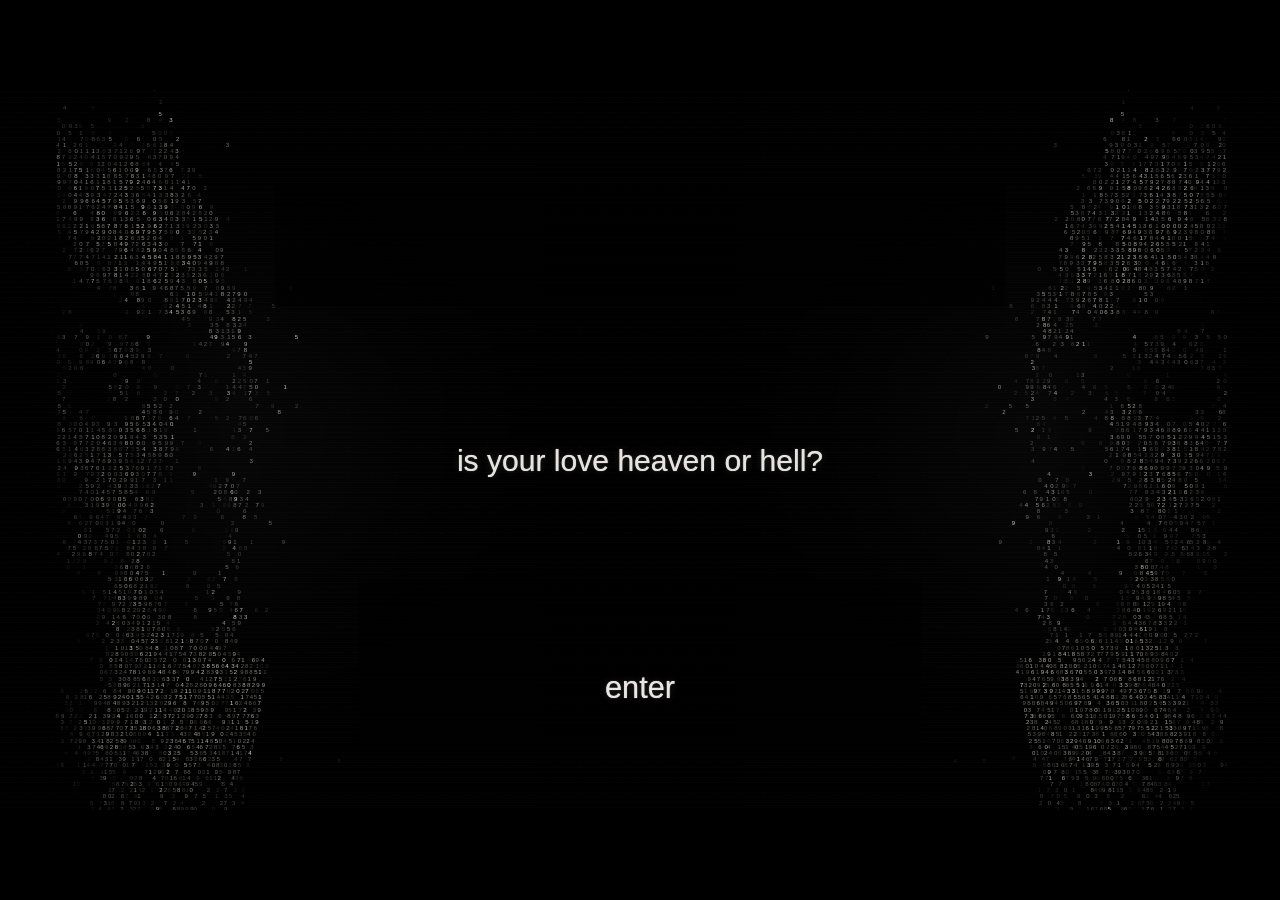
==== commit 7d40b30e: "Update LOVE WORLD myth story" ====
--- a/landscape.html
+++ b/landscape.html
@@ -12,10 +12,16 @@
     <link rel="preload" as="image" href="assets/love-city-trend-camcorder-v2.png" type="image/png">
     <link rel="preload" as="image" href="assets/love-world-parking-lot-exclusion-v1.png" type="image/png">
     <link rel="preload" as="image" href="assets/love-world-propaganda-static-v1.webp" type="image/webp">
+    <link rel="preload" as="image" href="assets/love-world-mailbox-closed-v1.png" type="image/png">
+    <link rel="preload" as="image" href="assets/love-world-mailbox-open-v1.png" type="image/png">
+    <link rel="preload" as="image" href="assets/love-world-mailbox-contents-v1.png" type="image/png">
+    <link rel="preload" as="image" href="assets/love-world-mailbox-photo-back-v1.png" type="image/png">
+    <link rel="preload" as="image" href="assets/love-world-mailbox-photo-back-empty-v1.png" type="image/png">
+    <link rel="preload" as="image" href="assets/love-world-wish-price-angel-v1.png" type="image/png">
     <link rel="preconnect" href="https://fonts.googleapis.com">
     <link rel="preconnect" href="https://fonts.gstatic.com" crossorigin>
-    <link rel="stylesheet" href="https://fonts.googleapis.com/css2?family=Noto+Sans+KR:wght@500&amp;display=swap">
-    <link rel="stylesheet" href="styles.css?v=20260717parking1">
+    <link rel="stylesheet" href="https://fonts.googleapis.com/css2?family=Noto+Sans+KR:wght@500&amp;family=Reenie+Beanie&amp;display=swap">
+    <link rel="stylesheet" href="styles.css?v=20260720myth10">
   </head>
   <body>
     <main class="archive-intro archive-intro--wide" data-layout="wide-duo" aria-label="LOVE WORLD interactive broadcast">
@@ -37,20 +43,25 @@
           alt=""
           aria-hidden="true"
         >
-        <button class="prologue-copy prologue-copy--left" type="button" aria-label="Enter the first doctrine" disabled>
+        <button class="prologue-copy prologue-copy--left" type="button" aria-label="Continue the story" disabled>
           <span>Once upon a time,</span>
           <span>there was a girl</span>
           <span>who wished for</span>
           <span>everyone</span>
           <span>to fall in love.</span>
         </button>
-        <button class="prologue-copy prologue-copy--right" type="button" aria-label="Enter the first doctrine" disabled>
+        <button class="prologue-copy prologue-copy--right" type="button" aria-label="Continue the story" disabled>
           <span>Once upon a time,</span>
           <span>there was a girl</span>
           <span>who wished for</span>
           <span>everyone</span>
           <span>to fall in love.</span>
         </button>
+      </section>
+      <section class="prebroadcast-myth" aria-label="And the world answered her" aria-hidden="true">
+        <div class="prebroadcast-myth__veil" aria-hidden="true"></div>
+        <div class="prebroadcast-myth__glow" aria-hidden="true"></div>
+        <p class="prebroadcast-myth__copy">and the world answered her.</p>
       </section>
       <section class="doctrine-scene" aria-label="Love World first doctrine" aria-hidden="true">
         <img
@@ -150,6 +161,7 @@
                   alt="1990년대 쇼핑몰에서 사랑 부적을 고르는 사람들"
                   width="1448"
                   height="1086"
+                  aria-hidden="true"
                 >
                 <img
                   class="camcorder-frame__image camcorder-frame__image--stare"
@@ -157,48 +169,15 @@
                   alt="카메라를 바라보는 사랑 부적 구매자"
                   width="1448"
                   height="1086"
+                  aria-hidden="true"
                 >
                 <div class="camcorder-frame__noise" aria-hidden="true"></div>
-                <p class="camcorder-caption camcorder-caption--1">“요즘 다 이거 해요.”</p>
-                <p class="camcorder-caption camcorder-caption--2">“그냥 귀여워서 샀어요.”</p>
-                <p class="camcorder-caption camcorder-caption--3">“사랑하면 기분이 좋아진대요.”</p>
-                <p class="camcorder-caption camcorder-caption--4">“안 하면 좀 이상하잖아요.”</p>
-                <p class="camcorder-caption camcorder-caption--final">you don't have one yet?</p>
-                <p class="camcorder-status">LOVE STATUS: UNCONFIRMED</p>
+                <p class="camcorder-caption camcorder-caption--1" aria-hidden="true">“요즘 다 이거 해요.”</p>
+                <p class="camcorder-caption camcorder-caption--2" aria-hidden="true">“그냥 귀여워서 샀어요.”</p>
+                <p class="camcorder-caption camcorder-caption--3" aria-hidden="true">“사랑하면 기분이 좋아진대요.”</p>
+                <p class="camcorder-caption camcorder-caption--4" aria-hidden="true">“안 하면 좀 이상하잖아요.”</p>
+                <p class="camcorder-caption camcorder-caption--final" aria-hidden="true">you don't have one yet?</p>
               </div>
-            </section>
-            <section class="call-sequence__layer call-sequence__layer--weekly" data-call-layer="love-weekly" aria-hidden="true">
-              <img
-                class="love-weekly__image"
-                src="assets/love-weekly-quiz-v1.png"
-                alt="LOVE WORLD WEEKLY 사랑 유형 퀴즈"
-                width="1448"
-                height="1086"
-              >
-              <div class="love-weekly__heading">
-                <p>LOVE WORLD WEEKLY</p>
-                <h2>WHAT'S YOUR LOVE TYPE?</h2>
-              </div>
-              <div class="love-weekly__choices" aria-label="Choose your love type">
-                <button type="button" data-love-type="always">always in love</button>
-                <button type="button" data-love-type="almost">almost in love</button>
-                <button type="button" data-love-type="unknown">i don't know yet</button>
-              </div>
-            </section>
-            <section class="call-sequence__layer call-sequence__layer--result" data-call-layer="love-result" aria-hidden="true">
-              <img
-                class="love-weekly__image"
-                src="assets/love-weekly-result-v1.png"
-                alt="LOVE WORLD WEEKLY 사랑 유형 결과"
-                width="1448"
-                height="1086"
-              >
-              <div class="love-result__copy">
-                <h2>type: unconfirmed</h2>
-                <p>DON'T WORRY.<br>EVERYONE STARTS SOMEWHERE.</p>
-                <small>NO ACTION IS REQUIRED.</small>
-              </div>
-              <p class="love-result__notice">YOU MAY NOTICE A DIFFERENCE SOON.</p>
             </section>
           </div>
           <div class="broadcast-static" aria-hidden="true">
@@ -217,7 +196,7 @@
             height="941"
           >
           <button class="story-scene__advance" type="button" aria-label="Continue from the room to the city" disabled></button>
-          <p class="story-scene__phone-subtitle" aria-hidden="true">- what's with that phone...?</p>
+          <p class="story-scene__phone-subtitle" aria-hidden="true">after the broadcast ended,<br>the ringing remained.</p>
           <div class="story-scene__billboard-flash" aria-hidden="true"></div>
           <div class="story-camcorder" aria-hidden="true">
             <div class="story-camcorder__noise"></div>
@@ -232,7 +211,8 @@
             width="1672"
             height="941"
           >
-          <button class="story-scene__city-advance" type="button" aria-label="Look closer at the Love World trend" disabled>- look closer</button>
+          <p class="story-scene__myth-caption story-scene__myth-caption--city" aria-hidden="true">by morning,<br>everyone was wearing one.</p>
+          <button class="story-scene__city-advance" type="button" aria-label="Continue to the people wearing Love World charms" aria-hidden="true" disabled>continue &gt;</button>
           <div class="story-camcorder" aria-hidden="true">
             <div class="story-camcorder__noise"></div>
             <div class="story-camcorder__bar"></div>
@@ -252,24 +232,10 @@
           </div>
         </section>
         <section class="story-scene story-scene--flyer" aria-label="The parking-lot image freezes into a Love World community broadcast" aria-hidden="true">
-          <img
-            class="story-propaganda__image"
-            src="assets/love-world-parking-lot-exclusion-v1.png"
-            alt=""
-            aria-hidden="true"
-            width="1672"
-            height="941"
-          >
           <div class="story-propaganda__texture" aria-hidden="true"></div>
           <div class="story-propaganda__shade" aria-hidden="true"></div>
-          <div class="story-propaganda__copy">
-            <p class="story-propaganda__kicker">love world community</p>
-            <h2 class="story-propaganda__headline"><span>everyone belongs</span><span>in love</span></h2>
-            <div class="story-propaganda__warning" aria-live="polite">
-              <p class="story-propaganda__service">a public service message from love world</p>
-              <p class="story-propaganda__warning-first">loneliness is not permitted</p>
-              <p class="story-propaganda__warning-final">non-lovers will be corrected</p>
-            </div>
+          <div class="story-propaganda__captions" aria-live="polite">
+            <p class="story-propaganda__caption story-propaganda__caption--first" aria-hidden="true">everyone belongs in love</p>
           </div>
           <div class="story-propaganda__static" aria-hidden="true">
             <div class="story-propaganda__static-field"></div>
@@ -278,6 +244,86 @@
             <div class="story-propaganda__static-scanlines"></div>
           </div>
           <div class="story-propaganda__burst" aria-hidden="true"></div>
+        </section>
+        <template id="deferred-coercion-copy">non-lovers will be corrected</template>
+        <section class="story-scene story-scene--mailbox" aria-label="A Love World package waits inside a suburban mailbox" aria-hidden="true">
+          <p class="story-scene__myth-caption story-scene__myth-caption--mailbox" aria-hidden="true">the next evening,<br>something was waiting outside.</p>
+          <img
+            class="story-mailbox__image story-mailbox__image--closed"
+            src="assets/love-world-mailbox-closed-v1.png"
+            alt="낡은 캠코더 화면 속 교외 주택가의 닫힌 우체통"
+            aria-hidden="true"
+            width="1672"
+            height="941"
+          >
+          <img
+            class="story-mailbox__image story-mailbox__image--open"
+            src="assets/love-world-mailbox-open-v1.png"
+            alt="문이 열린 우체통 안에 놓인 바랜 분홍색 봉투"
+            aria-hidden="true"
+            width="1672"
+            height="941"
+          >
+          <img
+            class="story-mailbox__image story-mailbox__image--contents"
+            src="assets/love-world-mailbox-contents-v1.png"
+            alt="네 친구의 사진과 LOVE WORLD 하트 및 고양이 키링이 든 봉투"
+            aria-hidden="true"
+            width="1672"
+            height="941"
+          >
+          <img
+            class="story-mailbox__image story-mailbox__image--back"
+            src="assets/love-world-mailbox-photo-back-v1.png"
+            alt="책상 위에 뒤집어 놓은 오래된 사진"
+            aria-hidden="true"
+            width="1672"
+            height="941"
+          >
+          <img
+            class="story-mailbox__image story-mailbox__image--empty"
+            src="assets/love-world-mailbox-photo-back-empty-v1.png"
+            alt="같은 사진 뒷면과 봉투가 남아 있지만 옆의 LOVE WORLD 키링은 사라졌다"
+            aria-hidden="true"
+            width="1672"
+            height="941"
+          >
+          <div class="story-mailbox__note" aria-hidden="true">
+            <p aria-label="we saved yours">
+              <span class="story-mailbox__note-word" aria-hidden="true"><i>w</i><i>e</i></span>
+              <span class="story-mailbox__note-word" aria-hidden="true"><i>s</i><i>a</i><i>v</i><i>e</i><i>d</i></span>
+              <span class="story-mailbox__note-word" aria-hidden="true"><i>y</i><i>o</i><i>u</i><i>r</i><i>s</i></span>
+            </p>
+          </div>
+          <button class="story-mailbox__target story-mailbox__target--box" type="button" aria-label="Open the mailbox" disabled></button>
+          <button class="story-mailbox__target story-mailbox__target--photo" type="button" aria-label="Turn the photograph over" disabled></button>
+          <button class="story-mailbox__prompt" type="button" aria-hidden="true" disabled></button>
+          <p class="story-mailbox__memory" aria-hidden="true">they did not remember<br>leaving it behind.</p>
+          <div class="story-mailbox__static" aria-hidden="true">
+            <div class="story-mailbox__static-field"></div>
+            <div class="story-mailbox__static-bar"></div>
+            <div class="story-mailbox__static-scanlines"></div>
+          </div>
+          <div class="story-mailbox__charm-static" aria-hidden="true"></div>
+          <div class="story-mailbox__cut" aria-hidden="true"></div>
+        </section>
+        <section class="story-scene story-scene--wish-price" aria-label="Every wish asks for something in return" aria-hidden="true">
+          <img
+            class="wish-price__image"
+            src="assets/love-world-wish-price-angel-v1.png"
+            alt=""
+            aria-hidden="true"
+            width="1672"
+            height="941"
+          >
+          <div class="wish-price__veil" aria-hidden="true"></div>
+          <div class="wish-price__noise" aria-hidden="true"></div>
+          <div class="wish-price__copy">
+            <p class="wish-price__line wish-price__line--one" aria-hidden="true">but every wish</p>
+            <p class="wish-price__line wish-price__line--two" aria-hidden="true">asks for something in return.</p>
+          </div>
+          <div class="wish-price__cut" aria-hidden="true"></div>
+          <button class="wish-price__advance" type="button" aria-label="Continue after the wish" aria-hidden="true" disabled></button>
         </section>
         <p class="broadcast-media-subtitle" aria-hidden="true"></p>
         <button class="broadcast-subtitle-call" type="button" aria-label="Call her">- call her</button>
@@ -297,6 +343,6 @@
       <div class="paper-noise" aria-hidden="true"></div>
     </main>
     <script src="mask-data.js?v=20260709s"></script>
-    <script src="script.js?v=20260717parking1"></script>
+    <script src="script.js?v=20260720myth10"></script>
   </body>
 </html>
--- a/styles.css
+++ b/styles.css
@@ -298,7 +298,7 @@
   position: absolute;
   top: clamp(12px, 2vw, 28px);
   right: clamp(14px, 2.4vw, 34px);
-  z-index: 14;
+  z-index: 30;
   width: clamp(28px, 3.4vw, 46px);
   height: clamp(28px, 3.4vw, 46px);
   padding: 0;
@@ -496,6 +496,117 @@
   filter: brightness(0.42) saturate(0.75) contrast(1.05);
   opacity: 0.58;
   transform: scale(1.025);
+}
+
+/* The prologue's narrator crosses directly into the first broadcast. */
+.prebroadcast-myth {
+  position: absolute;
+  inset: 0;
+  z-index: 12;
+  display: grid;
+  overflow: hidden;
+  opacity: 0;
+  place-items: center;
+  pointer-events: none;
+  visibility: hidden;
+}
+
+.archive-intro:is(.is-prologue-myth, .is-prebroadcast-myth-leaving) .prebroadcast-myth {
+  opacity: 1;
+  visibility: visible;
+}
+
+.prebroadcast-myth__veil,
+.prebroadcast-myth__glow {
+  position: absolute;
+  inset: 0;
+  pointer-events: none;
+}
+
+.prebroadcast-myth__veil {
+  z-index: 1;
+  background:
+    linear-gradient(180deg, rgb(0 0 0 / 7%), rgb(0 0 0 / 14%)),
+    radial-gradient(ellipse at 50% 46%, transparent 32%, rgb(0 0 0 / 17%) 100%);
+  opacity: 0;
+  transition: opacity 480ms ease;
+}
+
+.archive-intro.is-prologue-myth .prebroadcast-myth__veil,
+.archive-intro.is-prebroadcast-myth-leaving .prebroadcast-myth__veil {
+  opacity: 1;
+}
+
+.prebroadcast-myth__glow {
+  z-index: 2;
+  background: radial-gradient(ellipse at 50% 50%, rgb(255 250 246 / 58%) 0 3%, rgb(230 221 229 / 20%) 14%, transparent 39%);
+  mix-blend-mode: screen;
+  opacity: 0;
+}
+
+.prebroadcast-myth__copy {
+  position: absolute;
+  top: 84%;
+  left: 50%;
+  z-index: 3;
+  width: min(88%, 1040px);
+  margin: 0;
+  color: rgb(247 243 238 / 96%);
+  font-family: var(--archive-condensed);
+  font-size: clamp(20px, 2.75vw, 46px);
+  font-stretch: condensed;
+  font-weight: 400;
+  letter-spacing: 0;
+  line-height: 1.02;
+  opacity: 0;
+  text-align: center;
+  text-shadow: 0 2px 8px rgb(0 0 0 / 72%);
+  transform: translate(-50%, calc(-50% + 7px));
+  white-space: nowrap;
+}
+
+.archive-intro.is-prologue-myth .prebroadcast-myth__copy {
+  animation: preBroadcastMythIn 680ms ease 220ms both;
+}
+
+.archive-intro.is-prebroadcast-myth-leaving .prebroadcast-myth__copy {
+  animation: preBroadcastMythOut 260ms ease both;
+}
+
+.archive-intro.is-prebroadcast-myth-leaving .prebroadcast-myth__glow {
+  animation: preBroadcastGlow 650ms ease both;
+}
+
+.archive-intro.is-prologue-myth .prologue-copy {
+  opacity: 0;
+  filter: blur(2px);
+  pointer-events: none;
+  transform: translateY(-3px);
+  transition-delay: 0ms;
+  transition-duration: 420ms;
+}
+
+.archive-intro.is-prologue-myth .prologue-scene__image {
+  filter: brightness(0.82) contrast(1.04) saturate(0.88);
+  transform: scale(1.006);
+  transition-delay: 0ms;
+  transition-duration: 780ms;
+}
+
+@keyframes preBroadcastMythIn {
+  from { opacity: 0; transform: translate(-50%, calc(-50% + 7px)); }
+  to { opacity: 1; transform: translate(-50%, -50%); }
+}
+
+@keyframes preBroadcastMythOut {
+  from { opacity: 1; transform: translate(-50%, -50%); }
+  to { opacity: 0; transform: translate(-50%, calc(-50% - 3px)); }
+}
+
+@keyframes preBroadcastGlow {
+  0% { opacity: 0; transform: scale(0.72); }
+  48% { opacity: 0.72; transform: scale(1.04); }
+  100% { opacity: 0; transform: scale(1.3); }
 }
 
 .archive-intro.is-doctrine .prologue-scene,
@@ -1239,7 +1350,7 @@
   user-select: none;
 }
 
-.archive-intro.is-broadcast .broadcast-call-target {
+.archive-intro.is-broadcast.is-call-ready .broadcast-call-target {
   pointer-events: auto;
 }
 
@@ -1304,9 +1415,9 @@
   white-space: nowrap;
 }
 
-.archive-intro.is-broadcast .broadcast-subtitle-call {
+.archive-intro.is-broadcast.is-call-ready .broadcast-subtitle-call {
   pointer-events: auto;
-  animation: broadcastCallCaptionIn 680ms steps(2, end) 1280ms both;
+  animation: broadcastCallCaptionIn 460ms steps(2, end) both;
 }
 
 .archive-intro.is-opening-broadcast .broadcast-call-target,
@@ -1356,19 +1467,8 @@
 .archive-intro.is-call-ended .call-sequence,
 .archive-intro.is-love-news .call-sequence,
 .archive-intro.is-trend-interviews .call-sequence,
-.archive-intro.is-love-weekly .call-sequence,
-.archive-intro.is-love-result .call-sequence,
 .archive-intro.is-tv-powering-off .call-sequence {
   opacity: 1;
-}
-
-.archive-intro.is-love-weekly .call-sequence {
-  pointer-events: auto;
-}
-
-.archive-intro.is-love-result .call-sequence {
-  cursor: pointer;
-  pointer-events: auto;
 }
 
 .archive-intro.is-call-awaiting .call-sequence {
@@ -1417,8 +1517,6 @@
 .archive-intro.is-call-ended .call-sequence__layer--ended,
 .archive-intro.is-love-news .call-sequence__layer--news,
 .archive-intro.is-trend-interviews .call-sequence__layer--interview,
-.archive-intro.is-love-weekly .call-sequence__layer--weekly,
-.archive-intro.is-love-result .call-sequence__layer--result,
 .archive-intro.is-tv-powering-off .call-sequence__layer--result {
   opacity: 1;
   transform: scale(1);
@@ -2223,13 +2321,13 @@
   transition-delay: 2600ms;
 }
 
-.archive-intro:is(.is-tv-powering-off, .is-room-revealing, .is-trend-room, .is-city-entering, .is-trend-city, .is-trend-friends, .is-story-ended, .is-coercion-flyer, .is-coercion-final) .archive-global-nav {
+.archive-intro:is(.is-tv-powering-off, .is-room-revealing, .is-trend-room, .is-city-entering, .is-trend-city, .is-trend-friends, .is-story-ended, .is-coercion-flyer, .is-coercion-final, .is-mailbox-closed, .is-mailbox-open, .is-mailbox-contents, .is-mailbox-back, .is-mailbox-empty, .is-wish-price) .archive-global-nav {
   opacity: 0.58;
   transition-delay: 0ms;
 }
 
-.archive-intro:is(.is-tv-powering-off, .is-room-revealing, .is-trend-room, .is-city-entering, .is-trend-city, .is-trend-friends, .is-story-ended, .is-coercion-flyer, .is-coercion-final) .archive-global-nav:hover,
-.archive-intro:is(.is-tv-powering-off, .is-room-revealing, .is-trend-room, .is-city-entering, .is-trend-city, .is-trend-friends, .is-story-ended, .is-coercion-flyer, .is-coercion-final) .archive-global-nav:focus-within {
+.archive-intro:is(.is-tv-powering-off, .is-room-revealing, .is-trend-room, .is-city-entering, .is-trend-city, .is-trend-friends, .is-story-ended, .is-coercion-flyer, .is-coercion-final, .is-mailbox-closed, .is-mailbox-open, .is-mailbox-contents, .is-mailbox-back, .is-mailbox-empty, .is-wish-price) .archive-global-nav:hover,
+.archive-intro:is(.is-tv-powering-off, .is-room-revealing, .is-trend-room, .is-city-entering, .is-trend-city, .is-trend-friends, .is-story-ended, .is-coercion-flyer, .is-coercion-final, .is-mailbox-closed, .is-mailbox-open, .is-mailbox-contents, .is-mailbox-back, .is-mailbox-empty, .is-wish-price) .archive-global-nav:focus-within {
   opacity: 0.92;
 }
 
@@ -2242,7 +2340,8 @@
 .archive-intro.is-story-ended .archive-global-nav:hover,
 .archive-intro.is-story-ended .archive-global-nav:focus-within,
 .archive-intro.is-coercion-flyer .archive-global-nav,
-.archive-intro.is-coercion-final .archive-global-nav {
+.archive-intro.is-coercion-final .archive-global-nav,
+.archive-intro:is(.is-mailbox-closed, .is-mailbox-open, .is-mailbox-contents, .is-mailbox-back, .is-mailbox-empty, .is-wish-price) .archive-global-nav {
   opacity: 0;
   pointer-events: none;
 }
@@ -2305,6 +2404,41 @@
 .story-scene__advance:focus-visible {
   outline: 1px solid rgb(255 250 243 / 56%);
   outline-offset: -14px;
+}
+
+.story-scene__advance::after {
+  position: absolute;
+  right: clamp(24px, 4vw, 68px);
+  bottom: clamp(24px, 4.5%, 48px);
+  padding: 0.45em 0.6em;
+  color: rgb(246 244 241 / 94%);
+  content: "continue >";
+  font-family: var(--archive-condensed);
+  font-size: clamp(13px, 1.18vw, 19px);
+  font-stretch: condensed;
+  font-weight: 400;
+  letter-spacing: 0;
+  line-height: 1;
+  opacity: 0;
+  text-shadow:
+    0 2px 3px rgb(0 0 0 / 96%),
+    0 0 8px rgb(0 0 0 / 72%);
+  transform: translateY(4px) scaleX(0.9);
+  transform-origin: right center;
+  transition: opacity 520ms ease, transform 520ms ease;
+  white-space: nowrap;
+}
+
+.archive-intro.is-trend-room .story-scene__advance:not(:disabled)::after {
+  opacity: 0.82;
+  transform: translateY(0) scaleX(0.9);
+}
+
+.archive-intro.is-trend-room .story-scene__advance:not(:disabled):is(:hover, :focus-visible)::after {
+  color: rgb(255 250 246 / 98%);
+  text-shadow:
+    0 2px 3px rgb(0 0 0 / 96%),
+    0 0 12px rgb(255 255 255 / 36%);
 }
 
 .story-scene__phone-subtitle {
@@ -2418,11 +2552,11 @@
 }
 
 .archive-intro.is-room-revealing .story-scene--room::before {
-  animation: storyRoomBlackout 1300ms ease-out both;
+  animation: storyRoomBlackout 760ms ease-out both;
 }
 
 .archive-intro.is-room-revealing .story-scene__image--room {
-  animation: storyRoomPullback 3200ms 650ms ease-out both;
+  animation: storyRoomPullback 3200ms 120ms ease-out both;
 }
 
 .archive-intro.is-trend-room .story-scene--room {
@@ -3020,9 +3154,7 @@
 
 .story-scene--flyer::after {
   z-index: 3;
-  background:
-    linear-gradient(180deg, rgb(0 0 0 / 42%) 0%, transparent 28% 58%, rgb(0 0 0 / 76%) 100%),
-    radial-gradient(ellipse at 49% 46%, transparent 38%, rgb(0 0 0 / 50%) 100%);
+  background: none;
   pointer-events: none;
 }
 
@@ -3030,6 +3162,7 @@
 .story-propaganda__texture,
 .story-propaganda__shade,
 .story-propaganda__copy,
+.story-propaganda__captions,
 .story-propaganda__static,
 .story-propaganda__burst {
   position: absolute;
@@ -3041,7 +3174,7 @@
   display: block;
   width: 100%;
   height: 100%;
-  filter: brightness(0.72) contrast(1.12) saturate(0.58);
+  filter: brightness(0.86) contrast(1.08) saturate(0.78);
   object-fit: cover;
   object-position: center;
 }
@@ -3056,10 +3189,41 @@
 
 .story-propaganda__shade {
   z-index: 2;
-  background:
-    linear-gradient(90deg, rgb(0 0 0 / 26%) 0%, transparent 30% 72%, rgb(0 0 0 / 24%) 100%),
-    linear-gradient(180deg, rgb(0 0 0 / 18%) 0%, transparent 45%, rgb(0 0 0 / 58%) 100%);
-  pointer-events: none;
+  background: none;
+  pointer-events: none;
+}
+
+.story-propaganda__captions {
+  z-index: 4;
+  pointer-events: none;
+}
+
+.story-propaganda__caption {
+  position: absolute;
+  right: clamp(34px, 6vw, 100px);
+  bottom: clamp(26px, 6%, 58px);
+  left: clamp(34px, 6vw, 100px);
+  margin: 0;
+  color: rgb(246 244 241 / 94%);
+  font-family: "Arial Narrow", "Helvetica Neue Condensed", Arial, sans-serif;
+  font-size: clamp(16px, 1.55vw, 26px);
+  font-stretch: condensed;
+  font-weight: 400;
+  letter-spacing: 0.01em;
+  line-height: 1;
+  opacity: 0;
+  text-align: center;
+  text-shadow: 0 2px 5px rgb(0 0 0 / 88%);
+  transform: translateY(4px) scaleX(0.9);
+  transform-origin: center;
+  transition: opacity 420ms linear, transform 420ms linear;
+  white-space: nowrap;
+}
+
+.archive-intro.is-propaganda-caption-first .story-propaganda__caption--first,
+.archive-intro.is-propaganda-caption-final .story-propaganda__caption--final {
+  opacity: 1;
+  transform: translateY(0) scaleX(0.9);
 }
 
 .story-propaganda__copy {
@@ -3101,17 +3265,19 @@
 
 .story-propaganda__headline {
   position: absolute;
-  right: clamp(25px, 4.5vw, 78px);
-  bottom: clamp(118px, 19.5vh, 184px);
-  left: clamp(25px, 4.5vw, 78px);
+  top: 17%;
+  left: clamp(34px, 6vw, 100px);
+  max-width: 46%;
   color: #ece9e3;
   font-family: "Arial Narrow", "Helvetica Neue Condensed", Arial, sans-serif;
-  font-size: clamp(34px, 3.7vw, 62px);
+  font-size: clamp(28px, 2.72vw, 46px);
   font-stretch: condensed;
-  font-weight: 800;
-  letter-spacing: -0.025em;
-  line-height: 0.84;
+  font-weight: 700;
+  letter-spacing: -0.018em;
+  line-height: 0.9;
+  opacity: 1;
   text-transform: none;
+  transition: opacity 260ms linear;
 }
 
 .story-propaganda__headline span {
@@ -3120,17 +3286,15 @@
 
 .story-propaganda__warning {
   position: absolute;
-  right: clamp(25px, 4.5vw, 78px);
-  bottom: clamp(30px, 5.6vh, 56px);
-  left: clamp(25px, 4.5vw, 78px);
-  min-height: clamp(26px, 3.5vw, 50px);
-  padding-top: clamp(11px, 1.5vh, 16px);
-  border-top: 1px solid rgb(226 223 218 / 54%);
+  right: clamp(34px, 6vw, 100px);
+  bottom: clamp(32px, 7.5%, 70px);
+  left: clamp(34px, 6vw, 100px);
+  min-height: clamp(24px, 3vw, 42px);
   font-family: "Arial Narrow", "Helvetica Neue Condensed", Arial, sans-serif;
-  font-size: clamp(18px, 2.4vw, 41px);
+  font-size: clamp(17px, 1.9vw, 32px);
   font-stretch: condensed;
-  font-weight: 700;
-  letter-spacing: 0.015em;
+  font-weight: 600;
+  letter-spacing: 0.01em;
   line-height: 1;
   text-transform: none;
 }
@@ -3138,7 +3302,7 @@
 .story-propaganda__warning-first,
 .story-propaganda__warning-final {
   position: absolute;
-  inset: clamp(11px, 1.5vh, 16px) 0 auto;
+  inset: 0 auto auto 0;
   opacity: 0;
 }
 
@@ -3167,6 +3331,10 @@
   opacity: 1;
 }
 
+.archive-intro.is-coercion-final .story-propaganda__headline {
+  opacity: 0;
+}
+
 .story-propaganda__static,
 .story-propaganda__burst {
   z-index: 5;
@@ -3186,8 +3354,8 @@
   inset: -5%;
   background: url("assets/love-world-propaganda-static-v1.webp") center / cover repeat;
   mix-blend-mode: screen;
-  opacity: 0.16;
-  animation: storyPropagandaStaticJitter 680ms steps(4, end) infinite;
+  opacity: 0.055;
+  animation: none;
 }
 
 .story-propaganda__static-snow {
@@ -3198,8 +3366,8 @@
   background-position: 0 0, 5px 7px;
   background-size: 7px 9px, 11px 13px;
   mix-blend-mode: screen;
-  opacity: 0.075;
-  animation: storyPropagandaSnow 430ms steps(3, end) infinite;
+  opacity: 0;
+  animation: none;
 }
 
 .story-propaganda__static-bar {
@@ -3210,14 +3378,14 @@
   background: linear-gradient(180deg, transparent, rgb(229 220 226 / 16%) 46%, rgb(55 34 50 / 24%) 53%, transparent);
   filter: blur(3px);
   mix-blend-mode: screen;
-  opacity: 0.62;
-  animation: storyPropagandaTracking 6100ms linear infinite;
+  opacity: 0;
+  animation: none;
 }
 
 .story-propaganda__static-scanlines {
   inset: 0;
   background: repeating-linear-gradient(180deg, transparent 0 2px, rgb(0 0 0 / 22%) 2px 4px);
-  opacity: 0.38;
+  opacity: 0.2;
 }
 
 .story-propaganda__burst {
@@ -3231,31 +3399,549 @@
 }
 
 .archive-intro.is-coercion-flyer .story-propaganda__burst {
-  animation: storyPropagandaBurstSequence 7800ms steps(1, end) both;
+  opacity: 0;
 }
 
 .archive-intro.is-coercion-final .story-propaganda__burst {
-  animation: storyPropagandaFinalBurst 220ms steps(2, end) both;
-}
-
-.archive-intro.is-propaganda-preview .broadcast-scene {
-  opacity: 1;
+  animation: none;
+  opacity: 0;
+}
+
+/* The coercion broadcast gives way to a quieter camcorder-memory sequence. */
+.story-scene--mailbox {
+  z-index: 13;
+  background: #020305;
+  isolation: isolate;
   transition: none;
 }
 
-.archive-intro.is-propaganda-preview :is(.angel-art, #digits, .archive-title, .archive-enter, .archive-back) {
-  opacity: 0;
-  pointer-events: none;
-}
-
-.archive-intro:is(.is-room-revealing, .is-trend-room, .is-city-entering, .is-trend-city, .is-trend-friends, .is-story-ended, .is-coercion-flyer, .is-coercion-final) .broadcast-camera,
-.archive-intro:is(.is-tv-powering-off, .is-room-revealing, .is-trend-room, .is-city-entering, .is-trend-city, .is-trend-friends, .is-story-ended, .is-coercion-flyer, .is-coercion-final) .call-advance-outside,
-.archive-intro:is(.is-tv-powering-off, .is-room-revealing, .is-trend-room, .is-city-entering, .is-trend-city, .is-trend-friends, .is-story-ended, .is-coercion-flyer, .is-coercion-final) .call-mute {
-  opacity: 0;
-  pointer-events: none;
-}
-
-.archive-intro:is(.is-tv-powering-off, .is-room-revealing, .is-trend-room, .is-city-entering, .is-trend-city, .is-trend-friends, .is-story-ended, .is-coercion-flyer, .is-coercion-final) .broadcast-subtitle-call {
+.story-scene--mailbox::after {
+  z-index: 5;
+  background:
+    linear-gradient(180deg, rgb(0 0 0 / 8%), transparent 32% 66%, rgb(0 0 0 / 24%)),
+    radial-gradient(ellipse at 50% 48%, transparent 52%, rgb(0 0 0 / 25%) 100%);
+}
+
+.archive-intro:is(.is-mailbox-closed, .is-mailbox-open, .is-mailbox-contents, .is-mailbox-back, .is-mailbox-empty) .story-scene--mailbox {
+  opacity: 1;
+  pointer-events: auto;
+}
+
+.story-mailbox__image {
+  position: absolute;
+  inset: 0;
+  z-index: 1;
+  display: block;
+  width: 100%;
+  height: 100%;
+  object-fit: cover;
+  object-position: center;
+  opacity: 0;
+  pointer-events: none;
+  transform: scale(1.006);
+  transform-origin: center;
+  user-select: none;
+}
+
+.archive-intro.is-mailbox-closed .story-mailbox__image--closed,
+.archive-intro.is-mailbox-open .story-mailbox__image--open,
+.archive-intro.is-mailbox-contents .story-mailbox__image--contents,
+.archive-intro.is-mailbox-back .story-mailbox__image--back,
+.archive-intro.is-mailbox-empty .story-mailbox__image--empty {
+  opacity: 1;
+  animation: storyMailboxDrift 11s linear infinite alternate;
+}
+
+.archive-intro.is-mailbox-empty.is-mailbox-charm-glitch .story-mailbox__image--back {
+  z-index: 6;
+  opacity: 0;
+  clip-path: inset(44% 14% 16% 64%);
+  animation: storyMailboxCharmGhost 180ms steps(1, end) both;
+}
+
+.story-mailbox__target {
+  position: absolute;
+  z-index: 10;
+  padding: 0;
+  border: 0;
+  appearance: none;
+  background: transparent;
+  cursor: pointer;
+  opacity: 0;
+  pointer-events: none;
+}
+
+.story-mailbox__target:disabled {
+  cursor: default;
+}
+
+.story-mailbox__target--box {
+  top: 25%;
+  right: 4%;
+  width: 45%;
+  height: 62%;
+  border-radius: 45% 45% 12% 12%;
+}
+
+.story-mailbox__target--photo {
+  top: 24%;
+  left: 10%;
+  width: 56%;
+  height: 61%;
+  transform: rotate(-7deg);
+}
+
+.archive-intro.is-mailbox-ready .story-mailbox__target:not(:disabled) {
+  pointer-events: auto;
+}
+
+.story-mailbox__prompt {
+  position: absolute;
+  bottom: clamp(28px, 5.8%, 58px);
+  left: 50%;
+  z-index: 11;
+  width: min(88%, 1180px);
+  padding: 0;
+  border: 0;
+  margin: 0;
+  appearance: none;
+  background: transparent;
+  color: rgb(246 244 241 / 94%);
+  cursor: pointer;
+  font-family: "Arial Narrow", "Helvetica Neue Condensed", Arial, sans-serif;
+  font-size: clamp(18px, 1.85vw, 30px);
+  font-stretch: condensed;
+  font-weight: 400;
+  letter-spacing: 0.015em;
+  line-height: 1;
+  opacity: 0;
+  pointer-events: none;
+  text-align: center;
+  text-shadow: 0 2px 5px rgb(0 0 0 / 88%);
+  transform: translate(-50%, 4px) scaleX(0.86);
+  transform-origin: center;
+}
+
+.archive-intro.is-mailbox-ready .story-mailbox__prompt:not(:disabled) {
+  opacity: 1;
+  pointer-events: auto;
+  transform: translate(-50%, 0) scaleX(0.86);
+  transition: opacity 240ms linear, transform 240ms linear;
+}
+
+.story-mailbox__prompt:focus-visible {
+  outline: 1px solid rgb(246 244 241 / 52%);
+  outline-offset: 0.22em;
+}
+
+.story-mailbox__memory {
+  position: absolute;
+  bottom: clamp(28px, 5.8%, 58px);
+  left: 50%;
+  z-index: 11;
+  width: min(88%, 1180px);
+  margin: 0;
+  color: rgb(246 244 241 / 94%);
+  font-family: "Arial Narrow", "Helvetica Neue Condensed", Arial, sans-serif;
+  font-size: clamp(17px, 1.65vw, 27px);
+  font-stretch: condensed;
+  font-weight: 400;
+  letter-spacing: 0.015em;
+  line-height: 1;
+  opacity: 0;
+  pointer-events: none;
+  text-align: center;
+  text-shadow: 0 2px 5px rgb(0 0 0 / 88%);
+  transform: translate(-50%, 4px) scaleX(0.88);
+  transform-origin: center;
+}
+
+.archive-intro.is-mailbox-back.is-mailbox-memory .story-mailbox__memory {
+  opacity: 1;
+  transform: translate(-50%, 0) scaleX(0.88);
+  transition: opacity 240ms linear, transform 240ms linear;
+}
+
+.story-mailbox__note {
+  position: absolute;
+  top: 37.8%;
+  left: 23.8%;
+  z-index: 4;
+  width: 32%;
+  color: rgb(30 31 34 / 78%);
+  font-family: "Reenie Beanie", "Bradley Hand", "Segoe Print", cursive;
+  font-size: clamp(25px, 3vw, 50px);
+  font-weight: 400;
+  letter-spacing: -0.055em;
+  line-height: 0.82;
+  mix-blend-mode: multiply;
+  opacity: 0;
+  pointer-events: none;
+  text-align: left;
+  text-shadow: 0.3px 0 rgb(20 21 23 / 38%);
+  transform: rotate(-7.4deg) skewX(-3deg);
+  transform-origin: center;
+}
+
+.story-mailbox__note p {
+  display: flex;
+  align-items: baseline;
+  margin: 0;
+}
+
+.story-mailbox__note-word {
+  display: inline-flex;
+  margin-right: 0.23em;
+}
+
+.story-mailbox__note-word:last-child {
+  margin-right: 0;
+}
+
+.story-mailbox__note i {
+  display: inline-block;
+  font: inherit;
+  transform-origin: 50% 90%;
+}
+
+.story-mailbox__note i:nth-child(3n + 1) {
+  transform: translateY(0.045em) rotate(-3.5deg) scaleY(1.08);
+}
+
+.story-mailbox__note i:nth-child(3n + 2) {
+  transform: translateY(-0.025em) rotate(2.8deg) scaleX(0.94);
+}
+
+.story-mailbox__note i:nth-child(3n) {
+  transform: translateY(0.02em) rotate(-1.5deg) scaleY(0.93);
+}
+
+.story-mailbox__note-word:nth-child(2) {
+  transform: translateY(0.035em) rotate(0.7deg);
+}
+
+.story-mailbox__note-word:nth-child(3) {
+  transform: translateY(-0.01em) rotate(-0.9deg);
+}
+
+.archive-intro:is(.is-mailbox-back, .is-mailbox-empty) .story-mailbox__note {
+  opacity: 1;
+}
+
+.story-mailbox__static,
+.story-mailbox__charm-static,
+.story-mailbox__cut,
+.story-mailbox__static-field,
+.story-mailbox__static-bar,
+.story-mailbox__static-scanlines {
+  position: absolute;
+  pointer-events: none;
+}
+
+.story-mailbox__static,
+.story-mailbox__cut {
+  inset: 0;
+  overflow: hidden;
+}
+
+.story-mailbox__charm-static {
+  top: 60%;
+  left: 64%;
+  z-index: 9;
+  width: 22%;
+  height: 2px;
+  background: linear-gradient(90deg, transparent, rgb(228 230 235 / 28%) 18%, rgb(238 238 240 / 36%) 52%, transparent 92%);
+  box-shadow: 0 9px 0 rgb(222 225 232 / 12%), 0 -7px 0 rgb(227 229 233 / 9%);
+  filter: blur(0.25px);
+  mix-blend-mode: screen;
+  opacity: 0;
+  overflow: hidden;
+}
+
+.archive-intro.is-mailbox-charm-glitch .story-mailbox__charm-static {
+  animation: storyMailboxCharmStatic 180ms steps(1, end) both;
+}
+
+.story-mailbox__static {
+  z-index: 7;
+  opacity: 0.34;
+}
+
+.story-mailbox__static-field {
+  inset: -8%;
+  background-image:
+    radial-gradient(circle, rgb(255 255 255 / 32%) 0 0.55px, transparent 0.8px),
+    radial-gradient(circle, rgb(137 151 190 / 24%) 0 0.45px, transparent 0.7px);
+  background-position: 0 0, 5px 7px;
+  background-size: 8px 11px, 13px 17px;
+  mix-blend-mode: screen;
+  opacity: 0.12;
+  animation: storyMailboxSnow 520ms steps(3, end) infinite;
+}
+
+.story-mailbox__static-bar {
+  top: -16%;
+  right: 0;
+  left: 0;
+  height: 10%;
+  background: linear-gradient(180deg, transparent, rgb(220 226 239 / 10%) 45%, rgb(24 33 62 / 13%) 54%, transparent);
+  filter: blur(2px);
+  mix-blend-mode: screen;
+  opacity: 0.55;
+  animation: storyMailboxTracking 7600ms linear infinite;
+}
+
+.story-mailbox__static-scanlines {
+  inset: 0;
+  background: repeating-linear-gradient(180deg, transparent 0 3px, rgb(0 0 0 / 14%) 3px 4px);
+  opacity: 0.32;
+}
+
+.story-mailbox__cut {
+  z-index: 12;
+  background: rgb(168 181 210 / 7%);
+  mix-blend-mode: screen;
+  opacity: 0;
+}
+
+.story-mailbox__cut::before,
+.story-mailbox__cut::after {
+  position: absolute;
+  right: -4%;
+  left: -4%;
+  content: "";
+}
+
+.story-mailbox__cut::before {
+  top: 44%;
+  height: 7%;
+  background:
+    repeating-linear-gradient(180deg, rgb(236 239 247 / 18%) 0 1px, transparent 1px 3px),
+    linear-gradient(180deg, transparent, rgb(174 190 223 / 22%) 45%, rgb(10 15 31 / 28%) 58%, transparent);
+  filter: blur(0.5px);
+}
+
+.story-mailbox__cut::after {
+  top: 71%;
+  height: 2px;
+  background: rgb(223 228 239 / 32%);
+  box-shadow: 0 5px 0 rgb(16 22 43 / 28%);
+}
+
+.archive-intro.is-mailbox-cut .story-mailbox__cut {
+  animation: storyMailboxCut var(--mailbox-cut-duration, 140ms) steps(2, end) both;
+}
+
+@keyframes storyMailboxDrift {
+  from { transform: translate3d(-0.08%, 0, 0) scale(1.006); }
+  to { transform: translate3d(0.08%, -0.06%, 0) scale(1.009); }
+}
+
+@keyframes storyMailboxSnow {
+  from { background-position: 0 0, 5px 7px; transform: translate3d(0, -0.4%, 0); }
+  to { background-position: 21px 15px, -19px 27px; transform: translate3d(0.5%, 0.4%, 0); }
+}
+
+@keyframes storyMailboxTracking {
+  from { top: -16%; }
+  to { top: 110%; }
+}
+
+@keyframes storyMailboxCut {
+  0% { filter: brightness(1.08) contrast(1.08); opacity: 0; transform: translate3d(-1.2%, -2%, 0); }
+  24% { filter: brightness(1.16) contrast(1.16); opacity: 0.52; transform: translate3d(0.9%, 0, 0); }
+  58% { filter: brightness(0.94) contrast(1.1); opacity: 0.24; transform: translate3d(-0.45%, 12%, 0); }
+  100% { filter: brightness(1) contrast(1); opacity: 0; transform: translate3d(0, 23%, 0); }
+}
+
+@keyframes storyMailboxCharmGhost {
+  0% { clip-path: inset(44% 14% 16% 64%); filter: none; opacity: 1; transform: translate3d(0, 0, 0) scale(1.006); }
+  18% { clip-path: inset(53% 14% 38% 64%); filter: grayscale(0.18) contrast(1.08); opacity: 0.72; transform: translate3d(-1px, 0, 0) scale(1.006); }
+  39% { clip-path: inset(61% 14% 29% 64%); filter: grayscale(0.28) contrast(1.1); opacity: 0.42; transform: translate3d(2px, 0, 0) scale(1.006); }
+  58% { clip-path: inset(47% 14% 21% 64%); filter: grayscale(0.12) contrast(1.06); opacity: 0.3; transform: translate3d(-1px, 0, 0) scale(1.006); }
+  78% { clip-path: inset(68% 14% 23% 64%); filter: grayscale(0.34) contrast(1.12); opacity: 0.18; transform: translate3d(1px, 0, 0) scale(1.006); }
+  100% { clip-path: inset(56% 14% 35% 64%); filter: grayscale(0.4); opacity: 0; transform: translate3d(0, 0, 0) scale(1.006); }
+}
+
+@keyframes storyMailboxCharmStatic {
+  0% { opacity: 0; transform: translateX(0); }
+  18% { opacity: 0.34; transform: translateX(2px); }
+  41% { opacity: 0.08; transform: translateX(-2px); }
+  62% { opacity: 0.22; transform: translateX(1px); }
+  82% { opacity: 0.06; transform: translateX(-1px); }
+  100% { opacity: 0; transform: translateX(0); }
+}
+
+/* A final mythic echo of the opening prologue, kept still beneath moving CRT residue. */
+.story-scene--wish-price {
+  z-index: 14;
+  background: #000;
+  isolation: isolate;
+  transition: none;
+}
+
+.archive-intro.is-wish-price .story-scene--wish-price {
+  opacity: 1;
+}
+
+.wish-price__image,
+.wish-price__veil,
+.wish-price__noise,
+.wish-price__cut {
+  position: absolute;
+  inset: 0;
+  pointer-events: none;
+}
+
+.wish-price__image {
+  z-index: 1;
+  display: block;
+  width: 100%;
+  height: 100%;
+  object-fit: cover;
+  object-position: center;
+  filter: brightness(0.3) contrast(1.06) saturate(0.68);
+  opacity: 0;
+  transition: opacity 1400ms linear, filter 1400ms linear;
+  user-select: none;
+}
+
+.archive-intro.is-wish-price-image-visible .wish-price__image {
+  filter: brightness(0.72) contrast(1.06) saturate(0.72);
+  opacity: 0.86;
+}
+
+.archive-intro.is-wish-price-image-leaving .wish-price__image,
+.archive-intro.is-wish-price-ended .wish-price__image {
+  filter: brightness(0.18) contrast(1.04) saturate(0.5);
+  opacity: 0;
+  transition-duration: 1200ms;
+}
+
+.wish-price__veil {
+  z-index: 2;
+  background:
+    linear-gradient(180deg, rgb(0 0 0 / 38%), rgb(0 0 0 / 4%) 32% 63%, rgb(0 0 0 / 42%)),
+    radial-gradient(ellipse at 52% 46%, transparent 30%, rgb(0 0 0 / 30%) 76%, rgb(0 0 0 / 64%) 100%);
+}
+
+.wish-price__noise {
+  z-index: 3;
+  background:
+    repeating-linear-gradient(180deg, transparent 0 3px, rgb(255 255 255 / 4%) 3px 4px),
+    radial-gradient(circle, rgb(240 232 237 / 22%) 0 0.5px, transparent 0.8px);
+  background-position: 0 0, 0 0;
+  background-size: auto, 9px 13px;
+  mix-blend-mode: screen;
+  opacity: 0;
+  transition: opacity 1100ms linear;
+  animation: wishPriceNoise 620ms steps(3, end) infinite;
+}
+
+.archive-intro.is-wish-price-image-visible:not(.is-wish-price-image-leaving) .wish-price__noise {
+  opacity: 0.2;
+}
+
+.wish-price__copy {
+  position: absolute;
+  top: 39%;
+  left: 50%;
+  z-index: 5;
+  width: min(94%, 1480px);
+  color: #f7f3ee;
+  font-family: var(--archive-condensed);
+  font-size: clamp(20px, 3.62vw, 61px);
+  font-stretch: condensed;
+  font-weight: 400;
+  letter-spacing: 0;
+  line-height: 1.03;
+  pointer-events: none;
+  text-align: center;
+  text-shadow: 0 0 1px rgb(255 255 255 / 46%), 0 2px 9px rgb(0 0 0 / 84%);
+  transform: translateX(-50%);
+}
+
+.wish-price__line {
+  margin: 0;
+  opacity: 0;
+  transform: translateY(6px);
+  transition: opacity 900ms ease, transform 900ms ease;
+  white-space: nowrap;
+}
+
+.archive-intro.is-wish-price-line-one .wish-price__line--one,
+.archive-intro.is-wish-price-line-two .wish-price__line--two {
+  opacity: 1;
+  transform: translateY(0);
+}
+
+.archive-intro.is-wish-price-copy-leaving .wish-price__line {
+  opacity: 0;
+  transform: translateY(-4px);
+  transition-duration: 800ms;
+}
+
+.wish-price__cut {
+  z-index: 6;
+  background:
+    repeating-linear-gradient(180deg, rgb(242 239 241 / 24%) 0 1px, transparent 1px 4px),
+    linear-gradient(180deg, transparent 0 42%, rgb(233 224 230 / 30%) 46%, rgb(16 13 18 / 72%) 55%, transparent 62%);
+  mix-blend-mode: screen;
+  opacity: 0;
+}
+
+.archive-intro.is-wish-price-cut .wish-price__cut {
+  animation: wishPriceCut 140ms steps(2, end) both;
+}
+
+.wish-price__advance {
+  position: absolute;
+  inset: 0;
+  z-index: 7;
+  padding: 0;
+  border: 0;
+  appearance: none;
+  background: transparent;
+  cursor: default;
+  opacity: 0;
+  pointer-events: none;
+}
+
+.archive-intro.is-wish-price-awaiting .wish-price__advance:not(:disabled) {
+  cursor: pointer;
+  pointer-events: auto;
+}
+
+@keyframes wishPriceNoise {
+  from { background-position: 0 0, 0 0; }
+  to { background-position: 0 4px, 17px -11px; }
+}
+
+@keyframes wishPriceCut {
+  0% { filter: brightness(1.45) contrast(1.3); opacity: 0; transform: translateY(-4%); }
+  35% { filter: brightness(1.8) contrast(1.45); opacity: 0.76; transform: translateY(0); }
+  68% { filter: brightness(0.86) contrast(1.2); opacity: 0.34; transform: translateY(12%); }
+  100% { filter: brightness(1) contrast(1); opacity: 0; transform: translateY(28%); }
+}
+
+.archive-intro:is(.is-propaganda-preview, .is-mailbox-preview, .is-wish-preview) .broadcast-scene {
+  opacity: 1;
+  transition: none;
+}
+
+.archive-intro:is(.is-propaganda-preview, .is-mailbox-preview, .is-wish-preview) :is(.angel-art, #digits, .archive-title, .archive-enter) {
+  opacity: 0;
+  pointer-events: none;
+}
+
+.archive-intro:is(.is-room-revealing, .is-trend-room, .is-city-entering, .is-trend-city, .is-trend-friends, .is-story-ended, .is-coercion-flyer, .is-coercion-final, .is-mailbox-closed, .is-mailbox-open, .is-mailbox-contents, .is-mailbox-back, .is-mailbox-empty, .is-wish-price) .broadcast-camera,
+.archive-intro:is(.is-tv-powering-off, .is-room-revealing, .is-trend-room, .is-city-entering, .is-trend-city, .is-trend-friends, .is-story-ended, .is-coercion-flyer, .is-coercion-final, .is-mailbox-closed, .is-mailbox-open, .is-mailbox-contents, .is-mailbox-back, .is-mailbox-empty, .is-wish-price) .call-advance-outside,
+.archive-intro:is(.is-tv-powering-off, .is-room-revealing, .is-trend-room, .is-city-entering, .is-trend-city, .is-trend-friends, .is-story-ended, .is-coercion-flyer, .is-coercion-final, .is-mailbox-closed, .is-mailbox-open, .is-mailbox-contents, .is-mailbox-back, .is-mailbox-empty, .is-wish-price) .call-mute {
+  opacity: 0;
+  pointer-events: none;
+}
+
+.archive-intro:is(.is-tv-powering-off, .is-room-revealing, .is-trend-room, .is-city-entering, .is-trend-city, .is-trend-friends, .is-story-ended, .is-coercion-flyer, .is-coercion-final, .is-mailbox-closed, .is-mailbox-open, .is-mailbox-contents, .is-mailbox-back, .is-mailbox-empty, .is-wish-price) .broadcast-subtitle-call {
   display: none;
   visibility: hidden;
   animation: none !important;
@@ -3263,7 +3949,7 @@
   pointer-events: none !important;
 }
 
-.archive-intro:is(.is-tv-powering-off, .is-room-revealing, .is-trend-room, .is-city-entering, .is-trend-city, .is-trend-friends, .is-story-ended, .is-coercion-flyer, .is-coercion-final) .broadcast-media-subtitle {
+.archive-intro:is(.is-tv-powering-off, .is-room-revealing, .is-trend-room, .is-city-entering, .is-trend-city, .is-trend-friends, .is-story-ended, .is-coercion-flyer, .is-coercion-final, .is-mailbox-closed, .is-mailbox-open, .is-mailbox-contents, .is-mailbox-back, .is-mailbox-empty, .is-wish-price) .broadcast-media-subtitle {
   display: none;
 }
 
@@ -3305,21 +3991,21 @@
 }
 
 @keyframes storyRoomBlackout {
-  0%, 56% { opacity: 1; }
+  0%, 18% { opacity: 1; }
   100% { opacity: 0; }
 }
 
 @keyframes storyRoomPullback {
   0% {
-    filter: brightness(0.08) contrast(1.2) saturate(0.42) blur(2.4px);
-    opacity: 0.04;
+    filter: brightness(0.12) contrast(1.2) saturate(0.42) blur(2.1px);
+    opacity: 0.08;
     transform: scale(1.12);
     transform-origin: 50% 46%;
   }
 
   18% {
-    filter: brightness(0.2) contrast(1.2) saturate(0.5) blur(1.8px);
-    opacity: 0.2;
+    filter: brightness(0.32) contrast(1.2) saturate(0.5) blur(1.7px);
+    opacity: 0.34;
   }
 
   42% {
@@ -3886,6 +4572,149 @@
   opacity: 0.08;
 }
 
+/* Myth narration and interaction prompts occupy separate visual zones. */
+.story-scene__myth-caption {
+  position: absolute;
+  top: 43%;
+  left: 50%;
+  z-index: 11;
+  width: min(88%, 1040px);
+  margin: 0;
+  color: rgb(247 243 238 / 95%);
+  font-family: var(--archive-condensed);
+  font-size: clamp(25px, 3.05vw, 50px);
+  font-stretch: condensed;
+  font-weight: 400;
+  letter-spacing: 0;
+  line-height: 1.03;
+  opacity: 0;
+  pointer-events: none;
+  text-align: center;
+  text-shadow: 0 2px 8px rgb(0 0 0 / 88%);
+  transform: translate(-50%, 7px) scaleX(0.88);
+  transform-origin: center;
+  transition: opacity 720ms ease, transform 720ms ease;
+}
+
+.archive-intro.is-trend-city .story-scene__myth-caption--city,
+.archive-intro.is-mailbox-closed .story-scene__myth-caption--mailbox {
+  opacity: 1;
+  transform: translate(-50%, 0) scaleX(0.88);
+}
+
+.story-scene__phone-subtitle {
+  font-size: clamp(23px, 2.7vw, 44px);
+  line-height: 1.04;
+  text-align: center;
+  white-space: nowrap;
+}
+
+.story-scene__city-advance {
+  right: clamp(24px, 4vw, 68px);
+  bottom: clamp(24px, 4.5%, 48px);
+  left: auto;
+  padding: 0.45em 0.6em;
+  font-size: clamp(13px, 1.18vw, 19px);
+  text-align: right;
+  transform: translateY(4px) scaleX(0.9);
+  transform-origin: right center;
+}
+
+.archive-intro.is-trend-city .story-scene__city-advance {
+  animation: mythActionIn 520ms ease 1220ms both;
+}
+
+.story-mailbox__prompt {
+  right: clamp(24px, 4vw, 68px);
+  bottom: clamp(24px, 4.5%, 48px);
+  left: auto;
+  width: auto;
+  font-size: clamp(13px, 1.18vw, 19px);
+  text-align: right;
+  transform: translateY(4px) scaleX(0.9);
+  transform-origin: right center;
+}
+
+.archive-intro.is-mailbox-ready .story-mailbox__prompt:not(:disabled) {
+  transform: translateY(0) scaleX(0.9);
+}
+
+.story-mailbox__memory {
+  font-size: clamp(22px, 2.65vw, 43px);
+  line-height: 1.04;
+}
+
+@keyframes mythActionIn {
+  from { opacity: 0; transform: translateY(4px) scaleX(0.9); }
+  to { opacity: 0.82; transform: translateY(0) scaleX(0.9); }
+}
+
+/* Keep one parking-lot photograph under the caption instead of swapping images. */
+.story-scene--friends,
+.story-scene--mailbox {
+  transition: opacity 760ms ease;
+}
+
+.archive-intro:is(.is-coercion-flyer, .is-coercion-final) .story-scene--friends {
+  opacity: 1;
+}
+
+.archive-intro:is(.is-coercion-flyer, .is-coercion-final) .story-scene__image--friends {
+  filter: brightness(0.86) contrast(1.08) saturate(0.78) blur(0);
+  opacity: 1;
+  transform: scale(1.008) translate3d(-0.05%, 0.03%, 0);
+}
+
+.story-scene--flyer {
+  background: transparent;
+  pointer-events: none;
+}
+
+.story-scene--flyer::after,
+.story-propaganda__shade {
+  background: none;
+}
+
+.story-propaganda__texture {
+  opacity: 0.08;
+}
+
+.archive-intro.is-propaganda-caption-first .story-propaganda__caption--first {
+  opacity: 1;
+  transform: translateY(0) scaleX(0.9);
+}
+
+/* The final angel returns through a dissolve, without an intervening hard black cut. */
+.story-scene--wish-price {
+  transition: opacity 900ms ease;
+}
+
+.wish-price__copy {
+  font-size: clamp(23px, 4.12vw, 70px);
+}
+
+/* The commerce/navigation layer remains part of the world in every story state. */
+.archive-intro:is(.is-tv-powering-off, .is-room-revealing, .is-trend-room, .is-city-entering, .is-trend-city, .is-trend-friends, .is-story-ended, .is-coercion-flyer, .is-coercion-final, .is-mailbox-closed, .is-mailbox-open, .is-mailbox-contents, .is-mailbox-back, .is-mailbox-empty, .is-wish-price) .archive-global-nav,
+.archive-intro:is(.is-tv-powering-off, .is-room-revealing, .is-trend-room, .is-city-entering, .is-trend-city, .is-trend-friends, .is-story-ended, .is-coercion-flyer, .is-coercion-final, .is-mailbox-closed, .is-mailbox-open, .is-mailbox-contents, .is-mailbox-back, .is-mailbox-empty, .is-wish-price) .archive-global-nav:hover,
+.archive-intro:is(.is-tv-powering-off, .is-room-revealing, .is-trend-room, .is-city-entering, .is-trend-city, .is-trend-friends, .is-story-ended, .is-coercion-flyer, .is-coercion-final, .is-mailbox-closed, .is-mailbox-open, .is-mailbox-contents, .is-mailbox-back, .is-mailbox-empty, .is-wish-price) .archive-global-nav:focus-within {
+  opacity: 1;
+  filter: blur(0);
+  pointer-events: auto;
+  transform: translate(-50%, 0);
+  transition-delay: 0ms;
+  animation: none;
+}
+
+.archive-intro:is(.is-propaganda-preview, .is-mailbox-preview, .is-wish-preview) .broadcast-scene {
+  opacity: 1;
+  transition: none;
+}
+
+.archive-intro:is(.is-propaganda-preview, .is-mailbox-preview, .is-wish-preview, .is-bridge-preview) :is(.angel-art, #digits, .archive-title, .archive-enter) {
+  opacity: 0;
+  pointer-events: none;
+}
+
 @media (width <= 700px), (height <= 420px) {
   .doctrine-nav {
     top: 6%;
@@ -3951,6 +4780,10 @@
   .prologue-copy,
   .archive-back,
   .prologue-scene__image,
+    .prebroadcast-myth,
+    .prebroadcast-myth__veil,
+    .prebroadcast-myth__glow,
+    .prebroadcast-myth__copy,
     .doctrine-scene,
     .doctrine-scene__image,
     .broadcast-scene,
@@ -3974,6 +4807,8 @@
     .doctrine-click-hint,
     .story-scene,
     .story-scene__image,
+    .story-scene__advance::after,
+    .story-scene__myth-caption,
     .story-scene__city-advance,
     .story-scene__phone-subtitle,
     .story-friends__subtitle,
@@ -3985,10 +4820,22 @@
     .coercion-tape-cut,
     .story-propaganda__image,
     .story-propaganda__copy,
+    .story-propaganda__caption,
     .story-propaganda__warning-first,
     .story-propaganda__warning-final,
     .story-propaganda__static,
-    .story-propaganda__burst {
+    .story-propaganda__burst,
+    .story-mailbox__image,
+    .story-mailbox__prompt,
+    .story-mailbox__memory,
+    .story-mailbox__note,
+    .story-mailbox__static,
+    .story-mailbox__charm-static,
+    .story-mailbox__cut,
+    .wish-price__image,
+    .wish-price__noise,
+    .wish-price__line,
+    .wish-price__cut {
     transition-duration: 1ms;
     transition-delay: 0ms;
   }
@@ -3997,10 +4844,13 @@
     animation-duration: 1ms;
   }
 
+  .archive-intro.is-prologue-myth .prebroadcast-myth__copy,
+  .archive-intro.is-prebroadcast-myth-leaving .prebroadcast-myth__copy,
+  .archive-intro.is-prebroadcast-myth-leaving .prebroadcast-myth__glow,
   .archive-intro.is-broadcast-entering .broadcast-camera,
   .archive-intro.is-broadcast-entering .broadcast-ad,
   .archive-intro.is-broadcast-entering .broadcast-static,
-  .archive-intro.is-broadcast .broadcast-subtitle-call,
+  .archive-intro.is-broadcast.is-call-ready .broadcast-subtitle-call,
   .archive-intro.is-broadcast-called .broadcast-call-layer::after,
   .archive-intro.is-trend-interviews .camcorder-frame,
   .archive-intro.is-trend-interviews .camcorder-frame::after,
@@ -4049,8 +4899,14 @@
     transform: none;
   }
 
+  .archive-intro:is(.is-coercion-flyer, .is-coercion-final) .story-scene__image--friends {
+    filter: brightness(0.86) contrast(1.08) saturate(0.78);
+    opacity: 1;
+    transform: none;
+  }
+
   .archive-intro.is-trend-friends .archive-global-nav {
-    opacity: 0.58;
+    opacity: 1;
     pointer-events: auto;
   }
 
@@ -4096,6 +4952,34 @@
     animation: none !important;
   }
 
+  .story-mailbox__image,
+  .story-mailbox__static-field,
+  .story-mailbox__static-bar,
+  .story-mailbox__charm-static,
+  .story-mailbox__cut,
+  .wish-price__noise,
+  .wish-price__cut {
+    animation: none !important;
+  }
+
+  .archive-intro:is(.is-mailbox-closed, .is-mailbox-open, .is-mailbox-contents, .is-mailbox-back, .is-mailbox-empty) .story-mailbox__image {
+    transform: none;
+  }
+
+  .story-mailbox__static-field {
+    opacity: 0.055;
+  }
+
+  .story-mailbox__static-bar,
+  .story-mailbox__charm-static,
+  .story-mailbox__cut {
+    opacity: 0;
+  }
+
+  .archive-intro.is-mailbox-empty.is-mailbox-charm-glitch .story-mailbox__image--back {
+    opacity: 0;
+  }
+
   .story-propaganda__static-field {
     opacity: 0.08;
     transform: none;
@@ -4134,7 +5018,7 @@
     animation: none;
   }
 
-  .archive-intro.is-broadcast .broadcast-subtitle-call {
+  .archive-intro.is-broadcast.is-call-ready .broadcast-subtitle-call {
     opacity: 1;
   }
 
@@ -4155,4 +5039,8 @@
   .archive-intro.is-prologue .prologue-copy:active {
     transform: translateY(0) scale(1);
   }
-}
+
+  .archive-intro.is-trend-city .story-scene__city-advance {
+    animation: mythActionIn 1ms linear 1220ms both;
+  }
+}
